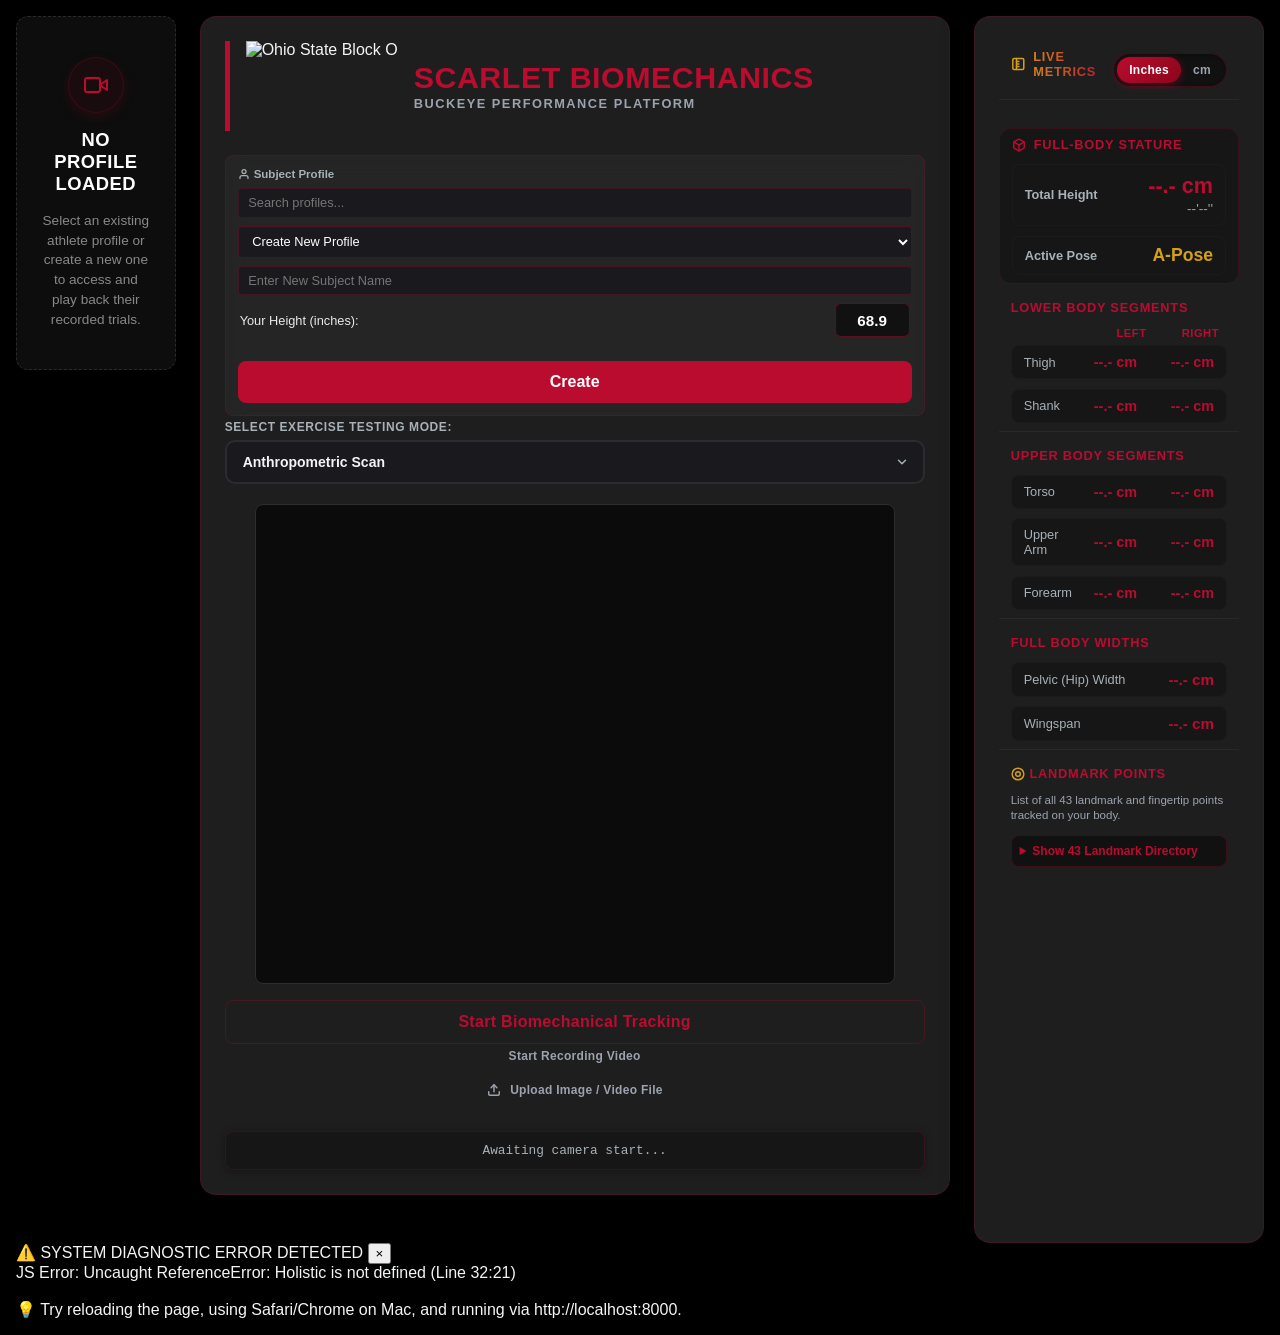
==== index.html @ fedbd124 "Start fixing wingspan" ====
<!DOCTYPE html>
<html lang="en">
<head>
  <meta charset="UTF-8">
  <meta name="viewport" content="width=device-width, initial-scale=1.0">
  <title>Scarlet Biomechanics: Advanced Movement Analysis</title>
  


  <!-- MediaPipe Holistic CDN -->
  <script src="https://cdn.jsdelivr.net/npm/@mediapipe/camera_utils/camera_utils.js" crossorigin="anonymous"></script>
  <script src="https://cdn.jsdelivr.net/npm/@mediapipe/holistic/holistic.js" crossorigin="anonymous"></script>
  
  <!-- JSZip CDN for profile zip bundling -->
  <script src="https://cdnjs.cloudflare.com/ajax/libs/jszip/3.10.1/jszip.min.js" crossorigin="anonymous"></script>


  <link rel="stylesheet" href="styles.css">
  <link rel="icon" type="image/x-icon" href="https://www.osu.edu/favicon.ico">
</head>
<body>

  <div class="app-grid">

    <!-- Left Column: Saved Video Recordings Sidebar -->
    <div class="gallery-section" id="left-videos-sidebar">
      
      <!-- Guest Placeholder: displayed when in Guest Mode (default) -->
      <div class="guest-placeholder-card" id="left-videos-guest-card" style="padding: 2.5rem 1.5rem; text-align: center; border: 1px dashed rgba(255,255,255,0.12); border-radius: 12px; background: rgba(30, 30, 30, 0.45); backdrop-filter: blur(10px); display: flex; flex-direction: column; align-items: center; justify-content: center; gap: 1rem; width: 100%; box-sizing: border-box;">
        <div style="width: 56px; height: 56px; border-radius: 50%; background: rgba(186, 12, 47, 0.08); display: flex; align-items: center; justify-content: center; color: #BA0C2F; border: 1px solid rgba(186, 12, 47, 0.2); box-shadow: 0 4px 12px rgba(186, 12, 47, 0.15);">
          <svg width="24" height="24" viewBox="0 0 24 24" fill="none" stroke="currentColor" stroke-width="2" stroke-linecap="round" stroke-linejoin="round"><polygon points="23 7 16 12 23 17 23 7"></polygon><rect x="1" y="5" width="15" height="14" rx="2" ry="2"></rect></svg>
        </div>
        <h3 style="margin: 0; font-size: 1.15rem; font-weight: 700; color: #fff; text-transform: uppercase; letter-spacing: 0.5px;">No Profile Loaded</h3>
        <p style="margin: 0; font-size: 0.85rem; color: #888; line-height: 1.45; text-align: center; max-width: 280px;">Select an existing athlete profile or create a new one to access and play back their recorded trials.</p>
      </div>

      <!-- Active Recordings Panel (hidden by default) -->
      <div id="left-videos-active-card" class="hidden" style="width: 100%;">
        <div class="sidebar-videos-container" style="background: rgba(22, 22, 22, 0.7); border: 1px solid rgba(255, 255, 255, 0.08); backdrop-filter: blur(15px); border-radius: 12px; padding: 1.25rem; box-shadow: 0 8px 32px rgba(0, 0, 0, 0.35); box-sizing: border-box; width: 100%;">
          <div class="details-section-title" style="margin-top: 0; font-size: 1.1rem; font-weight: 700; margin-bottom: 0.85rem; text-transform: uppercase; letter-spacing: 0.5px; border-bottom: 1.5px solid rgba(255, 255, 255, 0.06); padding-bottom: 8px;">Saved Recordings Archive</div>
          
          <!-- Central Video Player Display Area (Fixed 16:9 aspect ratio) -->
          <div id="profile-details-video-player-container" style="position: relative; width: 100%; aspect-ratio: 16/9; background: #000; border-radius: 6px; overflow: hidden; border: 1px solid rgba(255,255,255,0.08); display: flex; align-items: center; justify-content: center;">
            <video id="profile-details-video-player" controls controlsList="nofullscreen" style="width: 100%; height: 100%; object-fit: contain; display: none;"></video>
            <canvas id="profile-details-video-canvas" style="position: absolute; top: 0; left: 0; width: 100%; height: 100%; object-fit: contain; pointer-events: none; z-index: 2; display: none;"></canvas>
            <button id="btn-profile-video-fullscreen" style="position: absolute; top: 10px; right: 10px; z-index: 10; background: rgba(15, 23, 42, 0.6); border: 1px solid rgba(255, 255, 255, 0.15); color: #fff; width: 32px; height: 32px; border-radius: 6px; display: none; align-items: center; justify-content: center; cursor: pointer; backdrop-filter: blur(4px); transition: all 0.2s ease;" title="Expand Fullscreen">
              <svg width="16" height="16" viewBox="0 0 24 24" fill="none" stroke="currentColor" stroke-width="2" stroke-linecap="round" stroke-linejoin="round">
                <path d="M15 3h6v6M9 21H3v-6M21 3l-7 7M3 21l7-7"/>
              </svg>
            </button>
            <div id="profile-details-video-placeholder" style="color: #888; font-size: 0.85rem; text-align: center; padding: 1rem; display: flex; flex-direction: column; align-items: center; gap: 8px;">
              <svg width="32" height="32" viewBox="0 0 24 24" fill="none" stroke="currentColor" stroke-width="1.5" stroke-linecap="round" stroke-linejoin="round" style="color: #555;"><polygon points="23 7 16 12 23 17 23 7"></polygon><rect x="1" y="5" width="15" height="14" rx="2" ry="2"></rect></svg>
              <span>Select a recording from the playlist below to play</span>
            </div>
          </div>

          <!-- Playlist Scroll Container -->
          <div id="profile-details-videos-list" class="profile-details-videos-list" style="max-height: calc(100vh - 19.5rem); overflow-y: auto; margin-top: 0.85rem; display: flex; flex-direction: column; gap: 0.5rem;">
            <!-- Playlist items populated dynamically -->
          </div>
        </div>
      </div>
    </div>

    <!-- Left Column: Video and Calibration Controls -->
    <div class="container">
      
      <!-- Custom OSU Text Logo Block -->
      <div class="brand-logo-container">
        <img src="https://www.osu.edu/images/osu-logo-stacked.svg" alt="Ohio State Block O" class="brand-logo-img">
        <div class="brand-text-wrapper">
          <div class="brand-title">SCARLET Biomechanics</div>
          <div class="brand-subtitle">BUCKEYE PERFORMANCE PLATFORM</div>
        </div>
      </div>


      <!-- Active Subject / Profile Panel -->
      <div id="subject-profile-panel">
        <div class="profile-header">
          <label for="profile-select" class="subject-name-label">
            <svg width="12" height="12" viewBox="0 0 24 24" fill="none" stroke="currentColor" stroke-width="2.5" stroke-linecap="round" stroke-linejoin="round"><path d="M20 21v-2a4 4 0 0 0-4-4H8a4 4 0 0 0-4 4v2"></path><circle cx="12" cy="7" r="4"></circle></svg>
            Subject Profile
          </label>
          <button id="btn-delete-profile" class="profile-delete-btn hidden" title="Delete Active Profile">
            <svg width="10" height="10" viewBox="0 0 24 24" fill="none" stroke="currentColor" stroke-width="3" stroke-linecap="round" stroke-linejoin="round" style="margin-right: 3px;"><polyline points="3 6 5 6 21 6"></polyline><path d="M19 6v14a2 2 0 0 1-2 2H7a2 2 0 0 1-2-2V6m3 0V4a2 2 0 0 1 2-2h4a2 2 0 0 1 2 2v2"></path></svg>
            Delete Profile
          </button>
        </div>
        
        <div class="profile-search-wrapper">
          <input type="text" id="profile-search-input" class="profile-search-input" placeholder="Search profiles...">
        </div>

        <div id="profile-select-container" class="profile-controls-row">
          <select id="profile-select" class="profile-dropdown">
            <option value="new" selected>Create New Profile</option>
            <option value="import">Import Profile Bundle (.ZIP)</option>
          </select>
        </div>

        <div id="new-profile-input-container" class="profile-controls-row visible-flex" style="flex-direction: column; gap: 0.5rem; align-items: stretch; width: 100%;">
          <input type="text" id="subject-name-input" placeholder="Enter New Subject Name" style="width: 100%;">
          <div class="profile-height-input-subcontainer" style="display: flex; align-items: center; justify-content: space-between; gap: 0.5rem; padding: 0 2px;">
            <label for="input-user-height" style="font-size: 0.8rem; opacity: 0.95; margin-bottom: 0;">Your Height (inches):</label>
            <input type="number" id="input-user-height" value="68.9" step="0.01">
          </div>
          <button id="btn-save-profile" class="btn success compact-btn" style="width: 100%;">Create</button>
        </div>

        <div id="import-profile-input-container" class="profile-controls-row hidden" style="flex-direction: column; gap: 0.5rem; align-items: stretch; width: 100%;">
          <div style="font-size: 0.75rem; opacity: 0.8; margin-bottom: 2px; text-align: left; width: 100%;">Upload a profile .zip bundle:</div>
          <input type="file" id="profile-bundle-file-input" accept=".zip" style="width: 100%; font-size: 0.8rem; padding: 6px; border: 1px dashed rgba(255,255,255,0.15); border-radius: 4px; background: rgba(255,255,255,0.05); color: #fff; cursor: pointer;">
          <button id="btn-import-profile-bundle-submit" class="btn success compact-btn" style="width: 100%;">Import .ZIP Bundle</button>
        </div>
        
        <!-- Active Session Selector (placed under profile select name, above active profile status bar) -->
        <div id="profile-session-select-container" class="profile-controls-row hidden" style="margin-top: 0.35rem;">
          <select id="profile-session-select" class="profile-dropdown" style="border-color: rgba(186, 12, 47, 0.4); box-shadow: 0 0 6px rgba(186, 12, 47, 0.15);">
            <!-- Options dynamically populated: e.g. "Baseline Session", "+ Create New Session..." -->
          </select>
        </div>
        
        <div id="profile-status-bar" class="profile-status-bar hidden">
          <span class="status-indicator"></span> Active Profile: <strong id="active-profile-name" class="text-gold">Guest Mode</strong>
        </div>
        
        <div id="profile-action-row" class="profile-action-row hidden" style="margin-top: 0.25rem;">
          <button id="btn-view-profile-details" class="btn btn-view-profile-details" style="width: 100%; font-size: 0.75rem; padding: 0.4rem;">
            <svg width="12" height="12" viewBox="0 0 24 24" fill="none" stroke="currentColor" stroke-width="2.5" stroke-linecap="round" stroke-linejoin="round" style="display: inline-block; vertical-align: middle; margin-right: 2px;"><path d="M1 12s4-8 11-8 11 8 11 8-4 8-11 8-11-8-11-8z"></path><circle cx="12" cy="12" r="3"></circle></svg>
            View Profile Details
          </button>
        </div>
      </div>

      <!-- Main Mode Dropdown Menu -->
      <div class="main-mode-dropdown-container" style="margin-bottom: 1.25rem; width: 100%;">
        <label for="select-test-mode" style="display: block; font-size: 12px; font-weight: 600; text-transform: uppercase; letter-spacing: 0.05em; color: #a7b1b7; margin-bottom: 6px;">Select Exercise Testing Mode:</label>
        <div style="position: relative; display: flex; width: 100%;">
          <select id="select-test-mode" autocomplete="off" style="width: 100%; height: 44px; background: var(--color-dark-gray); border: 2px solid rgba(255, 255, 255, 0.08); border-radius: 10px; color: #f3f4f6; padding: 0 16px; font-size: 14px; font-weight: 600; cursor: pointer; outline: none; appearance: none; -webkit-appearance: none; transition: all 0.2s ease;">
            <option value="posture" style="background-color: var(--color-dark-gray); color: #f3f4f6;">Anthropometric Scan</option>
            <option value="squat" style="background-color: var(--color-dark-gray); color: #f3f4f6;">Overhead Squat</option>
            <option value="shoulder" style="background-color: var(--color-dark-gray); color: #f3f4f6;">Shoulder Flexion</option>
            <option value="shoulder-rotation" style="background-color: var(--color-dark-gray); color: #f3f4f6;">Shoulder Rotation</option>
            <option value="hip-rotation" style="background-color: var(--color-dark-gray); color: #f3f4f6;">Hip Rotation</option>
            <option value="thoracic-extension">Thoracic Extension</option>
            <option value="ankle-dorsi" style="background-color: var(--color-dark-gray); color: #f3f4f6;">Ankle Dorsiflection</option>
          </select>
          <div style="position: absolute; right: 16px; top: 50%; transform: translateY(-50%); pointer-events: none; color: #a7b1b7; display: flex; align-items: center; justify-content: center;">
            <svg width="14" height="14" viewBox="0 0 24 24" fill="none" stroke="currentColor" stroke-width="2.5" stroke-linecap="round" stroke-linejoin="round"><polyline points="6 9 12 15 18 9"></polyline></svg>
          </div>
        </div>
      </div>


        <!-- Panel 3: Height Calibration -->
        <div id="panel-height" class="cal-panel">
          <div class="calibration-row cal-status-success">
            <span id="height-status-text"></span>
          </div>
        </div>

        <!-- Panel 4: Select Player Profile -->
        <div id="panel-portfolio" class="cal-panel hidden">
          <div class="calibration-row cal-instruction" style="margin-bottom: 0.5rem;">Select an existing athlete profile from the dropdown below to apply its saved scale factor and posture baseline.</div>
        </div>

        <!-- Panel 5: Import Player Profile -->
        <div id="panel-import" class="cal-panel hidden">
          <div class="calibration-row cal-instruction" style="margin-bottom: 0.5rem;">Paste a previously exported player profile JSON to import its saved scale factor and posture baseline.</div>
          <div class="calibration-row" style="flex-direction: column; align-items: stretch; width: 100%;">
            <label for="textarea-portfolio-json" style="margin-bottom: 0.25rem;">Pasted Player Profile JSON:</label>
            <textarea id="textarea-portfolio-json" placeholder="Paste player profile JSON here..." style="width: 100%; height: 100px; background: rgba(15, 23, 42, 0.6); color: #fff; border: 1px solid rgba(255,255,255,0.1); border-radius: 4px; padding: 0.5rem; font-family: monospace; font-size: 0.75rem; resize: vertical; margin-bottom: 0.5rem; outline: none;"></textarea>
            <button id="btn-import-portfolio" class="btn success" style="width: 100%; margin-top: 0.25rem;">Import Player Profile</button>
          </div>
        </div>

      <div class="viewport">
        <video id="webcam" class="mirror-x" autoplay playsinline></video>
        <video id="uploaded-video" class="hidden no-mirror" loop playsinline muted></video>
        <img id="uploaded-image" class="hidden no-mirror" alt="Uploaded Biomechanical Frame">
        <canvas id="overlay"></canvas>
        <button id="camera-switch-btn" class="camera-switch hidden" title="Switch Camera">
          <svg width="20" height="20" viewBox="0 0 24 24" fill="none" stroke="currentColor" stroke-width="2.5" stroke-linecap="round" stroke-linejoin="round">
            <path d="M21 12a9 9 0 0 0-9-9 9.75 9.75 0 0 0-6.74 2.74L3 8"></path>
            <path d="M3 3v5h5"></path>
            <path d="M3 12a9 9 0 0 0 9 9 9.75 9.75 0 0 0 6.74-2.74L21 16"></path>
            <path d="M16 16h5v5"></path>
          </svg>
        </button>

        <!-- Floating Glassmorphic Video Controls Bar -->
        <div id="video-controls-bar" class="hidden video-controls-bar">
          <button id="video-play-pause-btn" class="video-control-btn" title="Play/Pause">
            <svg width="14" height="14" viewBox="0 0 24 24" fill="currentColor" stroke="currentColor" stroke-width="2" stroke-linecap="round" stroke-linejoin="round"><polygon points="5 3 19 12 5 21 5 3"></polygon></svg>
          </button>
          
          <input type="range" id="video-seekbar" class="video-seekbar" min="0" max="100" value="0" title="Seek Video Progress">
          
          <span id="video-time-display" class="video-time-display">00:00 / 00:00</span>
          
          <button id="video-speed-btn" class="video-speed-btn" title="Playback Speed">1.0x</button>
        </div>
      </div>
      
      <button id="start-btn" class="btn-start">Start Biomechanical Tracking</button>
      <button id="record-btn" class="unit-btn" fill="none" stroke="currentColor" stroke-width="2.5" stroke-linecap="round" stroke-linejoin="round" style="margin-right: 6px; display: inline-block; vertical-align: middle;"><path d="M21 15v4a2 2 0 0 1-2 2H5a2 2 0 0 1-2-2v-4"></path><polyline points="17 8 12 3 7 8"></polyline><line x1="12" y1="3" x2="12" y2="15"></line></svg>
        Start Recording Video
      </button>
      <button id="upload-media-btn" class="unit-btn" style="margin-top: 0.5rem;">
        <svg width="14" height="14" viewBox="0 0 24 24" fill="none" stroke="currentColor" stroke-width="2.5" stroke-linecap="round" stroke-linejoin="round" style="margin-right: 6px; display: inline-block; vertical-align: middle;"><path d="M21 15v4a2 2 0 0 1-2 2H5a2 2 0 0 1-2-2v-4"></path><polyline points="17 8 12 3 7 8"></polyline><line x1="12" y1="3" x2="12" y2="15"></line></svg>
        Upload Image / Video File
      </button>
      <input type="file" id="media-upload-input" accept="image/*,video/*" class="hidden" style="display: none;">
      <button id="yolo-toggle-btn" class="btn">Enable Background Isolation</button>

      <div class="capture-buttons-row">
        <button id="capture-btn" class="btn btn-capture hidden">Start 5s Capture Snapshot</button>
        <button id="auto-sequence-btn" class="btn hidden">Hands-Free Auto Capture</button>
      </div>
      
      <!-- Snapshot Saving Controls (shown when snapshot is frozen) -->
      <div id="save-controls-panel" class="save-panel hidden">
        <div class="save-panel-header">
          <svg width="14" height="14" viewBox="0 0 24 24" fill="none" stroke="currentColor" stroke-width="2.5" stroke-linecap="round" stroke-linejoin="round"><path d="M19 21H5a2 2 0 0 1-2-2V5a2 2 0 0 1 2-2h11l5 5v11a2 2 0 0 1-2 2z"></path><polyline points="17 21 17 13 7 13 7 21"></polyline><polyline points="7 3 7 8 15 8"></polyline></svg>
          Snapshot Action Suite
        </div>
        <div class="save-row">
          <input type="text" id="snapshot-name-input" class="save-input" placeholder="Snapshot Label">
        </div>
        <div class="save-row toggle-row" style="margin-bottom: 12px; display: flex; align-items: center; justify-content: center; gap: 8px;">
          <input type="checkbox" id="toggle-snapshot-skeleton" checked style="width: 16px; height: 16px; cursor: pointer; accent-color: #d4a017;">
          <label for="toggle-snapshot-skeleton" style="font-size: 13px; color: #cbd5e1; cursor: pointer; user-select: none;">Include Tracking Skeleton Overlay</label>
        </div>
        <div class="save-row">
          <button id="btn-save-gallery" class="btn btn-save-store">Save to Profile</button>
          <button id="btn-dl-png" class="btn btn-download-png">Download PNG</button>
        </div>
      </div>

      <div id="status">Awaiting camera start...</div>
    </div>

    <!-- Right Column: Scientific Biometrics Dashboard -->
    <aside class="dashboard-panel">
      
      <!-- Unit Selection Toggle -->
      <div class="panel-section unit-section">
        <span class="section-title unit-section-title">
          <svg width="18" height="18" viewBox="0 0 24 24" fill="none" stroke="currentColor" stroke-width="2.5" stroke-linecap="round" stroke-linejoin="round"><rect x="3" y="3" width="18" height="18" rx="2" ry="2"></rect><line x1="9" y1="3" x2="9" y2="21"></line><line x1="9" y1="8" x2="13" y2="8"></line><line x1="9" y1="12" x2="13" y2="12"></line><line x1="9" y1="16" x2="13" y2="16"></line></svg>
          Live Metrics
        </span>
        <div class="unit-switcher">
          <button id="unit-inch-btn" class="unit-btn active">Inches</button>
          <button id="unit-cm-btn" class="unit-btn">cm</button>
        </div>
      </div>
      
      
      <div id="posture-sidebar-content">
        <!-- Full-Body Stature -->
        <div class="panel-section panel-section-stature collapsible active-expanded">
          <div class="section-title stature-title">
            <svg width="14" height="14" viewBox="0 0 24 24" fill="none" stroke="currentColor" stroke-width="2.5" stroke-linecap="round" stroke-linejoin="round"><path d="M21 16V8a2 2 0 0 0-1-1.73l-7-4a2 2 0 0 0-2 0l-7 4A2 2 0 0 0 3 8v8a2 2 0 0 0 1 1.73l7 4a2 2 0 0 0 2 0l7-4A2 2 0 0 0 21 16z"></path><polyline points="3.27 6.96 12 12.01 20.73 6.96"></polyline><line x1="12" y1="22.08" x2="12" y2="12"></line></svg>
            Full-Body Stature
          </div>
          <div class="metrics-list">
            <div class="metric-row metric-row-stature">
              <span class="metric-lbl metric-lbl-bold">Total Height</span>
              <div class="text-right">
                <span id="val-height-cm" class="metric-val">--.- cm</span>
                <span id="val-height-ft">--'--''</span>
              </div>
            </div>
            <div class="metric-row metric-row-stature">
              <span class="metric-lbl metric-lbl-bold">Active Pose</span>
              <div class="text-right">
                <span id="val-active-pose" class="metric-val">A-Pose</span>
              </div>
            </div>
          </div>
        </div>

        <!-- Real-time Joint Angles -->
        <div class="panel-section collapsible" style="display: none;">
        <div class="section-title">Joint Angles (Flexion)</div>
        <div class="angle-header-row angle-header-row-spaced">
          <span class="side-header-left">Left Side</span>
          <span class="side-header-right">Right Side</span>
        </div>
          <div class="angle-box-grid">
            <div class="angle-box left-border">
              <div class="angle-lbl">Knee Angle</div>
              <div id="angle-knee-l" class="angle-val left-color">--°</div>
            </div>
            <div class="angle-box right-border">
              <div class="angle-lbl">Knee Angle</div>
              <div id="angle-knee-r" class="angle-val right-color">--°</div>
            </div>
            
            <div class="angle-box left-border">
              <div class="angle-lbl">Hip Angle</div>
              <div id="angle-hip-l" class="angle-val left-color">--°</div>
            </div>
            <div class="angle-box right-border">
              <div class="angle-lbl">Hip Angle</div>
              <div id="angle-hip-r" class="angle-val right-color">--°</div>
            </div>
            
            <div class="angle-box left-border">
              <div class="angle-lbl">Elbow Angle</div>
              <div id="angle-elbow-l" class="angle-val left-color">--°</div>
            </div>
            <div class="angle-box right-border">
              <div class="angle-lbl">Elbow Angle</div>
              <div id="angle-elbow-r" class="angle-val right-color">--°</div>
            </div>
          </div>
        </div>

        <!-- Lower Body Segments -->
        <div class="panel-section collapsible">
          <div class="section-title">Lower Body Segments</div>
          <div class="angle-header-row">
            <span class="text-left-color">Left</span>
            <span class="text-right-color">Right</span>
          </div>
          <div class="metrics-list">
            <div class="metric-row">
              <span class="metric-lbl">Thigh</span>
              <div class="side-values">
                <span id="val-thigh-l" class="side-val-item left-color">--.- cm</span>
                <span id="val-thigh-r" class="side-val-item right-color">--.- cm</span>
              </div>
            </div>
            <div class="metric-row">
              <span class="metric-lbl">Shank</span>
              <div class="side-values">
                <span id="val-shin-l" class="side-val-item left-color">--.- cm</span>
                <span id="val-shin-r" class="side-val-item right-color">--.- cm</span>
              </div>
            </div>
            <div class="metric-row" style="display: none;">
              <span class="metric-lbl">Foot (Ankle➔Toe)</span>
              <div class="side-values">
                <span id="val-foot-l" class="side-val-item left-color">--.- cm</span>
                <span id="val-foot-r" class="side-val-item right-color">--.- cm</span>
              </div>
            </div>
          </div>
        </div>

        <!-- Upper Body Segments -->
        <div class="panel-section collapsible">
          <div class="section-title">Upper Body Segments</div>
          <div class="metrics-list">
            <div class="metric-row">
              <span class="metric-lbl">Torso</span>
              <div class="side-values">
                <span id="val-torso-l" class="side-val-item left-color">--.- cm</span>
                <span id="val-torso-r" class="side-val-item right-color">--.- cm</span>
              </div>
            </div>
            <div class="metric-row">
              <span class="metric-lbl">Upper Arm</span>
              <div class="side-values">
                <span id="val-upperarm-l" class="side-val-item left-color">--.- cm</span>
                <span id="val-upperarm-r" class="side-val-item right-color">--.- cm</span>
              </div>
            </div>
            <div class="metric-row">
              <span class="metric-lbl">Forearm</span>
              <div class="side-values">
                <span id="val-forearm-l" class="side-val-item left-color">--.- cm</span>
                <span id="val-forearm-r" class="side-val-item right-color">--.- cm</span>
              </div>
            </div>
          </div>
        </div>

        <!-- Body Widths -->
        <div class="panel-section collapsible">
          <div class="section-title">Full Body Widths</div>
          <div class="metrics-list">
            <div class="metric-row">
              <span class="metric-lbl">Pelvic (Hip) Width</span>
              <span id="val-hip-w" class="metric-val">--.- cm</span>
            </div>
            <div class="metric-row">
              <span class="metric-lbl metric-lbl-flex">
                Wingspan
              </span>
              <span id="val-wingspan" class="metric-val">--.- cm</span>
            </div>
          </div>
        </div>

        <!-- Pose Landmarks Overlay Section -->
        <div class="panel-section panel-section-landmarks collapsible">
          <div class="section-title landmarks-title">
            <span class="metric-lbl-flex">
              <svg width="14" height="14" viewBox="0 0 24 24" fill="none" stroke="currentColor" stroke-width="2.5" stroke-linecap="round" stroke-linejoin="round"><circle cx="12" cy="12" r="10"></circle><circle cx="12" cy="12" r="4"></circle></svg>
              Landmark Points
            </span>
          </div>
          
          <div class="landmarks-desc">
            List of all 43 landmark and fingertip points tracked on your body.
          </div>
          
          <!-- Expandable directory -->
          <details class="landmarks-details">
            <summary class="landmarks-summary">Show 43 Landmark Directory</summary>
            <div id="landmark-directory">
              <!-- Populated dynamically via JS -->
            </div>
          </details>
        </div>
      </div>

      <!-- Overhead Squat Mobility Dashboard content -->
      <div id="squat-sidebar-content" class="hidden">
        
        <!-- Overhead Squat Performance Overview Card -->
        <div class="panel-section squat-performance-section collapsible">
          <div class="section-title squat-perf-title">
            <svg width="14" height="14" viewBox="0 0 24 24" fill="none" stroke="currentColor" stroke-width="2.5" stroke-linecap="round" stroke-linejoin="round"><path d="M4 15s1-1 4-1 5 2 8 2 4-1 4-1V3s-1 1-4 1-5-2-8-2-4 1-4 1z"></path><line x1="4" y1="22" x2="4" y2="15"></line></svg>
            Overhead Squat
          </div>
          <div class="metrics-list">
            <div class="metric-row">
              <span class="metric-lbl metric-lbl-bold">Active Mode</span>
              <div class="text-right">
                <span id="squat-status-val" class="metric-val text-slate">Awaiting Subject</span>
              </div>
            </div>
            <div class="metric-row hidden" id="squat-asymmetry-row" style="margin-top: 0.5rem; border-top: 1px solid rgba(255,255,255,0.05); padding-top: 0.5rem; display: flex; align-items: center; justify-content: space-between; width: 100%;">
              <span class="metric-lbl" style="font-weight: 600; font-size: 0.8rem; color: #a7b1b7;">Frontal Asymmetry:</span>
              <span id="squat-asymmetry-val" style="font-size: 0.85rem; font-weight: 700; color: #10b981;">None</span>
            </div>
          </div>
        </div>

        <!-- Mobility Analysis Dashboard Section -->
        <div class="panel-section collapsible active-expanded">
          <div class="section-title">Peak Mobility Scores</div>
          <div class="landmarks-desc" style="margin-bottom: 0.75rem;">
            Captures and locks the maximum flexion angles reached during your squat descent.
          </div>
          
          <!-- Testing Side Selector -->
          <div class="squat-side-selector-container" style="margin-top: 0.5rem; margin-bottom: 0.85rem; padding: 0.25rem 0.5rem; background: rgba(255,255,255,0.02); border: 1px solid rgba(255,255,255,0.05); border-radius: 8px;">
            <div style="display: flex; align-items: center; justify-content: space-between; gap: 8px;">
              <span class="metric-lbl" style="font-weight: 600; font-size: 0.8rem; color: #a7b1b7;">Active Testing Side:</span>
              <div style="display: flex; gap: 4px; background: rgba(0,0,0,0.3); padding: 3px; border-radius: 6px; border: 1px solid rgba(255,255,255,0.05);">
                <button id="btn-squat-side-left" class="btn-side-toggle active-left" style="padding: 3px 12px; font-size: 0.75rem; border-radius: 4px; font-weight: 700; cursor: pointer; border: none; outline: none; transition: all 0.25s;">LEFT</button>
                <button id="btn-squat-side-right" class="btn-side-toggle" style="padding: 3px 12px; font-size: 0.75rem; border-radius: 4px; font-weight: 700; cursor: pointer; border: none; outline: none; transition: all 0.25s;">RIGHT</button>
                <button id="btn-squat-side-frontal" class="btn-side-toggle" style="padding: 3px 12px; font-size: 0.75rem; border-radius: 4px; font-weight: 700; cursor: pointer; border: none; outline: none; transition: all 0.25s;">FRONTAL</button>
              </div>
            </div>
          </div>
          
          <div class="angle-header-row angle-header-row-spaced">
            <span class="side-header-left">Left Side</span>
            <span class="side-header-right">Right Side</span>
          </div>
          
          <div class="angle-box-grid">
            <!-- Knee Mobility -->
            <div class="angle-box left-border">
              <div class="angle-lbl">Peak Knee Flexion</div>
              <div id="squat-peak-knee-l" class="angle-val left-color">0°</div>
              <div class="angle-sub-lbl">Live: <span id="squat-live-knee-l">0°</span></div>
            </div>
            <div class="angle-box right-border">
              <div class="angle-lbl">Peak Knee Flexion</div>
              <div id="squat-peak-knee-r" class="angle-val right-color">0°</div>
              <div class="angle-sub-lbl">Live: <span id="squat-live-knee-r">0°</span></div>
            </div>

            <!-- Hip Mobility -->
            <div class="angle-box left-border">
              <div class="angle-lbl">Peak Hip Flexion</div>
              <div id="squat-peak-hip-l" class="angle-val left-color">0°</div>
              <div class="angle-sub-lbl">Live: <span id="squat-live-hip-l">0°</span></div>
            </div>
            <div class="angle-box right-border">
              <div class="angle-lbl">Peak Hip Flexion</div>
              <div id="squat-peak-hip-r" class="angle-val right-color">0°</div>
              <div class="angle-sub-lbl">Live: <span id="squat-live-hip-r">0°</span></div>
            </div>

            <!-- Ankle Mobility -->
            <div class="angle-box left-border">
              <div class="angle-lbl">Peak Ankle Flex</div>
              <div id="squat-peak-ankle-l" class="angle-val left-color">0°</div>
              <div class="angle-sub-lbl">Live: <span id="squat-live-ankle-l">0°</span></div>
            </div>
            <div class="angle-box right-border">
              <div class="angle-lbl">Peak Ankle Flex</div>
              <div id="squat-peak-ankle-r" class="angle-val right-color">0°</div>
              <div class="angle-sub-lbl">Live: <span id="squat-live-ankle-r">0°</span></div>
            </div>
          </div>
          
          <button id="btn-reset-peaks" class="btn btn-capture-reset" style="margin-top: 1rem;">
            <svg width="14" height="14" viewBox="0 0 24 24" fill="none" stroke="currentColor" stroke-width="2.5" style="margin-right: 6px; display: inline-block; vertical-align: middle;"><path d="M21.5 2v6h-6M21.34 15.57a10 10 0 1 1-.57-8.38l5.67-5.67"></path></svg>
            Reset Values
          </button>
          <button id="btn-save-squat-peaks" class="btn btn-capture-success" style="margin-top: 0.5rem; background: linear-gradient(135deg, #10b981, #059669);">
            <svg width="14" height="14" viewBox="0 0 24 24" fill="none" stroke="currentColor" stroke-width="2.5" style="margin-right: 6px; display: inline-block; vertical-align: middle;"><circle cx="12" cy="12" r="10"></circle><circle cx="12" cy="12" r="3" fill="currentColor"></circle></svg>
            Record Movement
          </button>
        </div>

        <!-- Squat Biomechanics Reference Guide -->
        <div class="panel-section squat-guide-section collapsible">
          <div class="section-title guide-title">Instructions</div>
          <div class="guide-box">
            <div class="guide-item">
              <span class="guide-bullet bullet-knee" style="color: var(--color-scarlet);">●</span>
              <div class="guide-text">
                Stand with left side facing the camera, click Record Movement, and perform an overhead squat
              </div>
            </div>
            <div class="guide-item">
              <span class="guide-bullet bullet-hip" style="color: var(--color-scarlet);">●</span>
              <div class="guide-text">
                Repeat procedure for the right and frontal views
              </div>
            </div>
          </div>
        </div>
      </div>

      <!-- Ankle Dorsiflexion ROM Dashboard content -->
      <div id="ankledorsi-sidebar-content" class="hidden">
         
         <!-- Performance Overview Card -->
         <div class="panel-section dorsi-performance-section collapsible">
          <div class="section-title dorsi-perf-title" style="display: flex; align-items: center; gap: 8px;">
            <svg width="14" height="14" viewBox="0 0 24 24" fill="none" stroke="currentColor" stroke-width="2.5" stroke-linecap="round" stroke-linejoin="round"><path d="M12 2v20M17 5H9.5a3.5 3.5 0 0 0 0 7h5a3.5 3.5 0 0 1 0 7H6"></path></svg>
            Tibial Inclination ROM
          </div>
          <div class="metrics-list">
            <div class="metric-row">
              <span class="metric-lbl metric-lbl-bold">Active Mode</span>
              <div class="text-right">
                <span id="dorsi-status-val" class="metric-val text-slate">Awaiting Subject</span>
              </div>
            </div>
            <div class="metric-row" id="dorsi-asymmetry-row" style="margin-top: 0.5rem; border-top: 1px solid rgba(255,255,255,0.05); padding-top: 0.5rem; display: flex; align-items: center; justify-content: space-between; width: 100%;">
              <span class="metric-lbl" style="font-weight: 600; font-size: 0.8rem; color: #a7b1b7;">L/R Shin Asymmetry:</span>
              <span id="dorsi-asymmetry-val" style="font-size: 0.85rem; font-weight: 700; color: #10b981;">None</span>
            </div>
          </div>
        </div>

        <!-- Testing Section -->
        <div class="panel-section collapsible active-expanded">
          <div class="section-title">Tibial Inclination Test</div>
          <div class="landmarks-desc" style="margin-bottom: 0.75rem;">
            Keeping heel flat on the floor, drive your knee forward as far as possible. Peak angles are automatically captured in real-time.
          </div>
          
          <!-- Testing Side Selector -->
          <div class="dorsi-side-selector-container" style="margin-top: 0.5rem; margin-bottom: 0.85rem; padding: 0.25rem 0.5rem; background: rgba(255,255,255,0.02); border: 1px solid rgba(255,255,255,0.05); border-radius: 8px;">
            <div style="display: flex; align-items: center; justify-content: space-between; gap: 8px;">
              <span class="metric-lbl" style="font-weight: 600; font-size: 0.8rem; color: #a7b1b7;">Active Side:</span>
              <div style="display: flex; gap: 4px; background: rgba(0,0,0,0.3); padding: 3px; border-radius: 6px; border: 1px solid rgba(255,255,255,0.05);">
                <button id="btn-dorsi-side-left" class="btn-side-toggle active-left" style="padding: 3px 12px; font-size: 0.75rem; border-radius: 4px; font-weight: 700; cursor: pointer; border: none; outline: none; transition: all 0.25s;">LEFT</button>
                <button id="btn-dorsi-side-right" class="btn-side-toggle" style="padding: 3px 12px; font-size: 0.75rem; border-radius: 4px; font-weight: 700; cursor: pointer; border: none; outline: none; transition: all 0.25s;">RIGHT</button>
              </div>
            </div>
          </div>

          <!-- Heel Lifting Autodetection Toggle -->
          <div class="dorsi-side-selector-container" style="margin-top: 0.5rem; margin-bottom: 0.85rem; padding: 0.25rem 0.5rem; background: rgba(255,255,255,0.02); border: 1px solid rgba(255,255,255,0.05); border-radius: 8px;">
            <div style="display: flex; align-items: center; justify-content: space-between; gap: 8px;">
              <span class="metric-lbl" style="font-weight: 600; font-size: 0.8rem; color: #a7b1b7;">Auto-Detect Heel:</span>
              <div style="display: flex; gap: 4px; background: rgba(0,0,0,0.3); padding: 3px; border-radius: 6px; border: 1px solid rgba(255,255,255,0.05);">
                <button id="btn-auto-heel-on" class="btn-side-toggle" style="padding: 3px 12px; font-size: 0.75rem; border-radius: 4px; font-weight: 700; cursor: pointer; border: none; outline: none; transition: all 0.25s;">ON</button>
                <button id="btn-auto-heel-off" class="btn-side-toggle" style="padding: 3px 12px; font-size: 0.75rem; border-radius: 4px; font-weight: 700; cursor: pointer; border: none; outline: none; transition: all 0.25s;">OFF</button>
              </div>
            </div>
          </div>

          <!-- Heel Status / Manual Override Selector -->
          <div class="dorsi-side-selector-container" style="margin-top: 0.5rem; margin-bottom: 0.85rem; padding: 0.25rem 0.5rem; background: rgba(255,255,255,0.02); border: 1px solid rgba(255,255,255,0.05); border-radius: 8px;">
            <div style="display: flex; align-items: center; justify-content: space-between; gap: 8px;">
              <div style="display: flex; flex-direction: column;">
                <span class="metric-lbl" style="font-weight: 600; font-size: 0.8rem; color: #a7b1b7;">Heel Position:</span>
                <span id="lbl-heel-status" style="font-size: 0.65rem; font-weight: 700; color: #10b981; margin-top: 2px; text-transform: uppercase; letter-spacing: 0.5px;"></span>
              </div>
              <div style="display: flex; gap: 4px; background: rgba(0,0,0,0.3); padding: 3px; border-radius: 6px; border: 1px solid rgba(255,255,255,0.05);">
                <button id="btn-heel-flat" class="btn-side-toggle" style="padding: 3px 12px; font-size: 0.75rem; border-radius: 4px; font-weight: 700; cursor: pointer; border: none; outline: none; transition: all 0.25s;">FLAT</button>
                <button id="btn-heel-lifted" class="btn-side-toggle" style="padding: 3px 12px; font-size: 0.75rem; border-radius: 4px; font-weight: 700; cursor: pointer; border: none; outline: none; transition: all 0.25s;">LIFTED</button>
              </div>
            </div>
          </div>

          <div class="angle-header-row angle-header-row-spaced">
            <span class="side-header-left">Left Side</span>
            <span class="side-header-right">Right Side</span>
          </div>
          
          <div class="angle-box-grid" style="grid-template-columns: repeat(2, 1fr); gap: 10px;">
            <!-- Tibial Inclination Row -->
            <div class="angle-box left-border">
              <div class="angle-lbl">Tibial Inclination (L)</div>
              <div id="dorsi-peak-shin-l" class="angle-val left-color">0°</div>
              <div id="dorsi-class-shin-l" style="font-size: 0.7rem; font-weight: 700; margin: 3px 0; color: #a7b1b7; text-transform: uppercase; letter-spacing: 0.5px;">--</div>
              <div class="angle-sub-lbl">Live: <span id="dorsi-live-shin-l">0°</span></div>
            </div>
            <div class="angle-box right-border">
              <div class="angle-lbl">Tibial Inclination (R)</div>
              <div id="dorsi-peak-shin-r" class="angle-val right-color">0°</div>
              <div id="dorsi-class-shin-r" style="font-size: 0.7rem; font-weight: 700; margin: 3px 0; color: #a7b1b7; text-transform: uppercase; letter-spacing: 0.5px;">--</div>
              <div class="angle-sub-lbl">Live: <span id="dorsi-live-shin-r">0°</span></div>
            </div>
          </div>
          <!-- Start/Stop Recording Toggle Button -->
          <style>
            @keyframes record-pulse {
              0% { transform: scale(1); opacity: 1; box-shadow: 0 0 0 0 rgba(239, 68, 68, 0.7); }
              70% { transform: scale(1.15); opacity: 0.9; box-shadow: 0 0 0 6px rgba(239, 68, 68, 0); }
              100% { transform: scale(1); opacity: 1; box-shadow: 0 0 0 0 rgba(239, 68, 68, 0); }
            }
            .recording-active-dot {
              animation: record-pulse 1.5s infinite !important;
            }
          </style>
          
          <button id="btn-reset-dorsi" class="btn btn-capture-reset" style="margin-top: 1rem; width: 100%;">
            <svg width="14" height="14" viewBox="0 0 24 24" fill="none" stroke="currentColor" stroke-width="2.5" style="margin-right: 6px; display: inline-block; vertical-align: middle;"><path d="M21.5 2v6h-6M21.34 15.57a10 10 0 1 1-.57-8.38l5.67-5.67"></path></svg>
            Reset Values
          </button>
          
          <button id="btn-save-dorsi-results" class="btn btn-capture-success" style="margin-top: 0.5rem; width: 100%; background: linear-gradient(135deg, #10b981, #059669);">
            <svg width="14" height="14" viewBox="0 0 24 24" fill="none" stroke="currentColor" stroke-width="2.5" style="margin-right: 6px; display: inline-block; vertical-align: middle;"><circle cx="12" cy="12" r="10"></circle><circle cx="12" cy="12" r="3" fill="currentColor"></circle></svg>
            Record Movement
          </button>
        </div>

        <!-- Tibial Inclination Reference Guide -->
        <div class="panel-section dorsi-guide-section collapsible">
          <div class="section-title guide-title">Instructions</div>
          <div class="guide-box">
            <div class="guide-item" style="margin-bottom: 4px;">
              <span class="guide-bullet" style="color: var(--color-scarlet);">●</span>
              <div class="guide-text">
                Assume lunge position with left foot facing a wall
              </div>
            </div>
            <div class="guide-item" style="margin-bottom: 4px;">
              <span class="guide-bullet" style="color: var(--color-scarlet);">●</span>
              <div class="guide-text">
                Position camera in sagittal view
              </div>
            </div>
            <div class="guide-item" style="margin-bottom: 4px;">
              <span class="guide-bullet" style="color: var(--color-scarlet);">●</span>
              <div class="guide-text">
                Drive knee forward to touch the wall while keeping heel flat on the floor, move left foot back in small increments until you reach the maximum distance from the wall where you can touch the knee while maintaining heel contact
              </div>
            </div>
            <div class="guide-item" style="margin-bottom: 4px;">
              <span class="guide-bullet" style="color: var(--color-scarlet);">●</span>
              <div class="guide-text">
                Start recording at established maximum distance and touch knee to wall
              </div>
            </div>
            <div class="guide-item">
              <span class="guide-bullet" style="color: var(--color-scarlet);">●</span>
              <div class="guide-text">
                Switch testing side to right, repeat the procedure
              </div>
            </div>
          </div>
        </div>
      </div>

      <!-- Shoulder Flexion Mobility Dashboard content -->
      <div id="shoulder-sidebar-content" class="hidden">
        
        <!-- Shoulder Flexion Performance Overview Card -->
        <div class="panel-section shoulder-performance-section collapsible">
          <div class="section-title shoulder-perf-title">
            <svg width="14" height="14" viewBox="0 0 24 24" fill="none" stroke="currentColor" stroke-width="2.5" stroke-linecap="round" stroke-linejoin="round" style="color: var(--color-scarlet); margin-right: 6px; display: inline-block; vertical-align: middle;">
              <path d="M20 21v-2a4 4 0 0 0-4-4H8a4 4 0 0 0-4 4v2"></path>
              <circle cx="12" cy="7" r="4"></circle>
            </svg>
            Shoulder Flexion
          </div>
          <div class="metrics-list">
            <div class="metric-row">
              <span class="metric-lbl metric-lbl-bold">Active Mode</span>
              <div class="text-right">
                <span id="shoulder-status-val" class="metric-val text-slate">Awaiting Subject</span>
              </div>
            </div>
          </div>
        </div>

        <!-- Mobility Analysis Dashboard Section -->
        <div class="panel-section collapsible active-expanded">
          <div class="section-title">Shoulder Mobility Peak Scores</div>
          
          <!-- Testing Side Selector -->
          <div class="shoulder-side-selector-container" style="margin-top: 0.5rem; margin-bottom: 0.85rem; padding: 0.25rem 0.5rem; background: rgba(255,255,255,0.02); border: 1px solid rgba(255,255,255,0.05); border-radius: 8px;">
            <div style="display: flex; align-items: center; justify-content: space-between; gap: 8px;">
              <span class="metric-lbl" style="font-weight: 600; font-size: 0.8rem; color: #a7b1b7;">Active Testing Side:</span>
              <div style="display: flex; gap: 4px; background: rgba(0,0,0,0.3); padding: 3px; border-radius: 6px; border: 1px solid rgba(255,255,255,0.05);">
                <button id="btn-shoulder-side-left" class="btn-side-toggle active-left" style="padding: 3px 12px; font-size: 0.75rem; border-radius: 4px; font-weight: 700; cursor: pointer; border: none; outline: none; transition: all 0.25s; background: linear-gradient(135deg, #BA0C2F 0%, #8c051e 100%); color: white;">LEFT</button>
                <button id="btn-shoulder-side-right" class="btn-side-toggle" style="padding: 3px 12px; font-size: 0.75rem; border-radius: 4px; font-weight: 700; cursor: pointer; border: none; outline: none; transition: all 0.25s; background: transparent; color: #a7b1b7;">RIGHT</button>
              </div>
            </div>
          </div>
          
          <div class="angle-header-row angle-header-row-spaced">
            <span class="side-header-left">Left Side</span>
            <span class="side-header-right">Right Side</span>
          </div>
          
          <div class="angle-box-grid">
            <!-- Total Excursion -->
            <div class="angle-box left-border">
              <div class="angle-lbl">Excursion (Angle Change)</div>
              <div id="shoulder-peak-excursion-l" class="angle-val left-color">0°</div>
              <div class="angle-sub-lbl">Live Forearm: <span id="shoulder-live-angle-l">0°</span></div>
            </div>
            <div class="angle-box right-border">
              <div class="angle-lbl">Excursion (Angle Change)</div>
              <div id="shoulder-peak-excursion-r" class="angle-val right-color">0°</div>
              <div class="angle-sub-lbl">Live Forearm: <span id="shoulder-live-angle-r">0°</span></div>
            </div>

            <!-- Start Angle -->
            <div class="angle-box left-border">
              <div class="angle-lbl">Start Position Angle</div>
              <div id="shoulder-start-angle-l" class="angle-val left-color">--</div>
            </div>
            <div class="angle-box right-border">
              <div class="angle-lbl">Start Position Angle</div>
              <div id="shoulder-start-angle-r" class="angle-val right-color">--</div>
            </div>

            <!-- End Angle -->
            <div class="angle-box left-border">
              <div class="angle-lbl">End Position Angle</div>
              <div id="shoulder-end-angle-l" class="angle-val left-color">--</div>
            </div>
            <div class="angle-box right-border">
              <div class="angle-lbl">End Position Angle</div>
              <div id="shoulder-end-angle-r" class="angle-val right-color">--</div>
            </div>
          </div>
          
          <button id="btn-reset-shoulder-peaks" class="btn btn-capture-reset" style="margin-top: 1rem;">
            <svg width="14" height="14" viewBox="0 0 24 24" fill="none" stroke="currentColor" stroke-width="2.5" style="margin-right: 6px; display: inline-block; vertical-align: middle;"><path d="M21.5 2v6h-6M21.34 15.57a10 10 0 1 1-.57-8.38l5.67-5.67"></path></svg>
            Reset Values
          </button>
          <button id="btn-save-shoulder-peaks" class="btn btn-capture-success" style="margin-top: 0.5rem; background: linear-gradient(135deg, #10b981, #059669);">
            <svg width="14" height="14" viewBox="0 0 24 24" fill="none" stroke="currentColor" stroke-width="2.5" style="margin-right: 6px; display: inline-block; vertical-align: middle;"><circle cx="12" cy="12" r="10"></circle><circle cx="12" cy="12" r="3" fill="currentColor"></circle></svg>
            Capture Snapshot
          </button>
        </div>

        <!-- Shoulder Biomechanics Reference Guide -->
        <div class="panel-section squat-guide-section collapsible">
          <div class="section-title guide-title">Instructions</div>
          <div class="guide-box">
            <div class="guide-item">
              <span class="guide-bullet bullet-ankle" style="color: var(--color-scarlet);">●</span>
              <div class="guide-text">
                Slowly raise arm in the sagital plane and capture the snapshot at maximum flexion
              </div>
            </div>
          </div>
        </div>
      </div>

      <div id="shoulder-rotation-sidebar-content" class="hidden">
        
        <!-- Shoulder Rotation Performance Overview Card -->
        <div class="panel-section shoulder-performance-section collapsible">
          <div class="section-title shoulder-perf-title">
            <svg width="14" height="14" viewBox="0 0 24 24" fill="none" stroke="currentColor" stroke-width="2.5" stroke-linecap="round" stroke-linejoin="round" style="color: var(--color-scarlet); margin-right: 6px; display: inline-block; vertical-align: middle;">
              <path d="M21.5 2v6h-6M21.34 15.57a10 10 0 1 1-.57-8.38l5.67-5.67"></path>
            </svg>
            Shoulder Rotation
          </div>
          <div class="metrics-list">
            <div class="metric-row">
              <span class="metric-lbl metric-lbl-bold">Active Mode</span>
              <div class="text-right">
                <span id="shoulder-rotation-status-val" class="metric-val text-slate">Awaiting Subject</span>
              </div>
            </div>
          </div>
        </div>

        <!-- Mobility Analysis Dashboard Section -->
        <div class="panel-section collapsible active-expanded">
          <div class="section-title">Shoulder Internal/External Rotation Peaks</div>
          <div class="landmarks-desc" style="margin-bottom: 0.75rem;">
            Measures internal and external shoulder rotation from a sagittal view. Elbow is bent at 90° with forearm pointing forward at 0° baseline.
          </div>
          
          <!-- Testing Side Selector -->
          <div class="shoulder-side-selector-container" style="margin-top: 0.5rem; margin-bottom: 0.85rem; padding: 0.25rem 0.5rem; background: rgba(255,255,255,0.02); border: 1px solid rgba(255,255,255,0.05); border-radius: 8px;">
            <div style="display: flex; align-items: center; justify-content: space-between; gap: 8px;">
              <span class="metric-lbl" style="font-weight: 600; font-size: 0.8rem; color: #a7b1b7;">Active Testing Side:</span>
              <div style="display: flex; gap: 4px; background: rgba(0,0,0,0.3); padding: 3px; border-radius: 6px; border: 1px solid rgba(255,255,255,0.05);">
                <button id="btn-shoulder-rotation-side-left" class="btn-side-toggle active-left" style="padding: 3px 12px; font-size: 0.75rem; border-radius: 4px; font-weight: 700; cursor: pointer; border: none; outline: none; transition: all 0.25s; background: linear-gradient(135deg, #BA0C2F 0%, #8c051e 100%); color: white;">LEFT</button>
                <button id="btn-shoulder-rotation-side-right" class="btn-side-toggle" style="padding: 3px 12px; font-size: 0.75rem; border-radius: 4px; font-weight: 700; cursor: pointer; border: none; outline: none; transition: all 0.25s; background: transparent; color: #a7b1b7;">RIGHT</button>
              </div>
            </div>
          </div>
          
          <div class="angle-header-row angle-header-row-spaced">
            <span class="side-header-left">Left Side</span>
            <span class="side-header-right">Right Side</span>
          </div>
          
          <div class="angle-box-grid">
            <!-- Max External Rotation -->
            <div class="angle-box left-border">
              <div class="angle-lbl">Max External Rotation</div>
              <div id="shoulder-rotation-peak-external-l" class="angle-val left-color">0°</div>
              <div class="angle-sub-lbl">Live Angle: <span id="shoulder-rotation-live-angle-l">0°</span></div>
            </div>
            <div class="angle-box right-border">
              <div class="angle-lbl">Max External Rotation</div>
              <div id="shoulder-rotation-peak-external-r" class="angle-val right-color">0°</div>
              <div class="angle-sub-lbl">Live Angle: <span id="shoulder-rotation-live-angle-r">0°</span></div>
            </div>

            <!-- Max Internal Rotation -->
            <div class="angle-box left-border">
              <div class="angle-lbl">Max Internal Rotation</div>
              <div id="shoulder-rotation-peak-internal-l" class="angle-val left-color">0°</div>
            </div>
            <div class="angle-box right-border">
              <div class="angle-lbl">Max Internal Rotation</div>
              <div id="shoulder-rotation-peak-internal-r" class="angle-val right-color">0°</div>
            </div>
          </div>
          
          <button id="btn-reset-shoulder-rotation-peaks" class="btn btn-capture-reset" style="margin-top: 1rem;">
            <svg width="14" height="14" viewBox="0 0 24 24" fill="none" stroke="currentColor" stroke-width="2.5" style="margin-right: 6px; display: inline-block; vertical-align: middle;"><path d="M21.5 2v6h-6M21.34 15.57a10 10 0 1 1-.57-8.38l5.67-5.67"></path></svg>
            Reset Values
          </button>
          <button id="btn-save-shoulder-rotation-peaks" class="btn btn-capture-success" style="margin-top: 0.5rem; background: linear-gradient(135deg, #10b981, #059669);">
            <svg width="14" height="14" viewBox="0 0 24 24" fill="none" stroke="currentColor" stroke-width="2.5" style="margin-right: 6px; display: inline-block; vertical-align: middle;"><circle cx="12" cy="12" r="10"></circle><circle cx="12" cy="12" r="3" fill="currentColor"></circle></svg>
            Record Movement
          </button>
        </div>

        <!-- Shoulder Rotation Biomechanics Reference Guide -->
        <div class="panel-section squat-guide-section collapsible">
          <div class="section-title guide-title">Instructions</div>
          <div class="guide-box">
            <div class="guide-item">
              <span class="guide-bullet bullet-knee" style="color: var(--color-scarlet);">●</span>
              <div class="guide-text">
                Begin recording in a neutral position with left arm abducted 90 degrees, elbow flexed 90 degrees, and with palm facing the ground
              </div>
            </div>
            <div class="guide-item">
              <span class="guide-bullet bullet-hip" style="color: var(--color-scarlet);">●</span>
              <div class="guide-text">
                Externally rotate shoulder to maximum, then internally rotate shoulder to maximum
              </div>
            </div>
            <div class="guide-item">
              <span class="guide-bullet bullet-ankle" style="color: var(--color-scarlet);">●</span>
              <div class="guide-text">
                Switch testing side to right and repeat procedure with right arm
              </div>
            </div>
          </div>
        </div>
      </div>

      <div id="thoracic-sidebar-content" class="hidden">
        <div class="panel-section shoulder-performance-section collapsible">
          <div class="section-title shoulder-perf-title">
            <svg width="14" height="14" viewBox="0 0 24 24" fill="none" stroke="currentColor" stroke-width="2.5" stroke-linecap="round" stroke-linejoin="round" style="color: var(--color-scarlet); margin-right: 6px; display: inline-block; vertical-align: middle;">
              <path d="M12 3v18"></path><path d="M3 8l9 4 9-4"></path><path d="M3 16l9 4 9-4"></path>
            </svg>
            Thoracic Extension
          </div>
          <div class="metrics-list">
            <div class="metric-row">
              <span class="metric-lbl metric-lbl-bold">Active Mode</span>
              <div class="text-right">
                <span id="thoracic-status-val" class="metric-val text-slate">Awaiting Subject</span>
              </div>
            </div>
          </div>
        </div>

        <div class="panel-section collapsible active-expanded">
          <div class="section-title">Live Thoracic Extension</div>
          <div class="landmarks-desc" style="margin-bottom: 0.75rem;">
            Tracks the torso line against the hip line to show how much thoracic extension is present.
          </div>
          <div class="angle-box-grid">
            <div class="angle-box left-border">
              <div class="angle-lbl">Live Angle</div>
              <div id="thoracic-live-angle" class="angle-val left-color">0°</div>
            </div>
            <div class="angle-box right-border">
              <div class="angle-lbl">Peak Angle</div>
              <div id="thoracic-peak-angle" class="angle-val right-color">0°</div>
            </div>
          </div>
          <button id="btn-reset-thoracic" class="btn btn-capture-reset" style="margin-top: 1rem; width: 100%;">
            <svg width="14" height="14" viewBox="0 0 24 24" fill="none" stroke="currentColor" stroke-width="2.5" style="margin-right: 6px; display: inline-block; vertical-align: middle;"><path d="M21.5 2v6h-6M21.34 15.57a10 10 0 1 1-.57-8.38l5.67-5.67"></path></svg>
            Reset Values
          </button>
          
          <button id="btn-save-thoracic-results" class="btn btn-capture-success" style="margin-top: 0.5rem; width: 100%; background: linear-gradient(135deg, #10b981, #059669);">
            <svg width="14" height="14" viewBox="0 0 24 24" fill="none" stroke="currentColor" stroke-width="2.5" style="margin-right: 6px; display: inline-block; vertical-align: middle;"><circle cx="12" cy="12" r="10"></circle><circle cx="12" cy="12" r="3" fill="currentColor"></circle></svg>
            Record Movement
          </button>
        </div>

        <div class="panel-section squat-guide-section collapsible">
          <div class="section-title guide-title">Instructions</div>
          <div class="guide-box">
            <div class="guide-item">
              <span class="guide-bullet bullet-knee" style="color: var(--color-scarlet);">●</span>
              <div class="guide-text">
                <strong>Thoracic Extension:</strong> A larger angle indicates more opening through the upper back and thoracic spine.
              </div>
            </div>
          </div>
        </div>
      </div>

      <div id="hip-rotation-sidebar-content" class="hidden">
        
        <!-- Hip Rotation Performance Overview Card -->
        <div class="panel-section shoulder-performance-section collapsible">
          <div class="section-title shoulder-perf-title">
            <svg width="14" height="14" viewBox="0 0 24 24" fill="none" stroke="currentColor" stroke-width="2.5" stroke-linecap="round" stroke-linejoin="round" style="color: var(--color-scarlet); margin-right: 6px; display: inline-block; vertical-align: middle;">
              <path d="M21.5 2v6h-6M21.34 15.57a10 10 0 1 1-.57-8.38l5.67-5.67"></path>
            </svg>
            Hip Rotation
          </div>
          <div class="metrics-list">
            <div class="metric-row">
              <span class="metric-lbl metric-lbl-bold">Active Mode</span>
              <div class="text-right">
                <span id="hip-rotation-status-val" class="metric-val text-slate">Awaiting Subject</span>
              </div>
            </div>
          </div>
        </div>

        <!-- Mobility Analysis Dashboard Section -->
        <div class="panel-section collapsible active-expanded">
          <div class="section-title">Hip Internal/External Rotation Peaks</div>
          <div class="landmarks-desc" style="margin-bottom: 0.75rem;">
            Measures internal and external hip rotation. (Tracking algorithms to be integrated; placeholder overlay displayed).
          </div>
          
          <!-- Testing Side Selector -->
          <div class="hip-side-selector-container" style="margin-top: 0.5rem; margin-bottom: 0.85rem; padding: 0.25rem 0.5rem; background: rgba(255,255,255,0.02); border: 1px solid rgba(255,255,255,0.05); border-radius: 8px;">
            <div style="display: flex; align-items: center; justify-content: space-between; gap: 8px;">
              <span class="metric-lbl" style="font-weight: 600; font-size: 0.8rem; color: #a7b1b7;">Active Testing Side:</span>
              <div style="display: flex; gap: 4px; background: rgba(0,0,0,0.3); padding: 3px; border-radius: 6px; border: 1px solid rgba(255,255,255,0.05);">
                <button id="btn-hip-rotation-side-left" class="btn-side-toggle active-left" style="padding: 3px 12px; font-size: 0.75rem; border-radius: 4px; font-weight: 700; cursor: pointer; border: none; outline: none; transition: all 0.25s; background: linear-gradient(135deg, #BA0C2F 0%, #8c051e 100%); color: white;">LEFT</button>
                <button id="btn-hip-rotation-side-right" class="btn-side-toggle" style="padding: 3px 12px; font-size: 0.75rem; border-radius: 4px; font-weight: 700; cursor: pointer; border: none; outline: none; transition: all 0.25s; background: transparent; color: #a7b1b7;">RIGHT</button>
              </div>
            </div>
          </div>
          
          <div class="angle-header-row angle-header-row-spaced">
            <span class="side-header-left">Left Side</span>
            <span class="side-header-right">Right Side</span>
          </div>
          
          <div class="angle-box-grid">
            <!-- Max External Rotation -->
            <div class="angle-box left-border">
              <div class="angle-lbl">Max External Rotation</div>
              <div id="hip-rotation-peak-external-l" class="angle-val left-color">0°</div>
              <div class="angle-sub-lbl">Live Angle: <span id="hip-rotation-live-angle-l">0°</span></div>
            </div>
            <div class="angle-box right-border">
              <div class="angle-lbl">Max External Rotation</div>
              <div id="hip-rotation-peak-external-r" class="angle-val right-color">0°</div>
              <div class="angle-sub-lbl">Live Angle: <span id="hip-rotation-live-angle-r">0°</span></div>
            </div>

            <!-- Max Internal Rotation -->
            <div class="angle-box left-border">
              <div class="angle-lbl">Max Internal Rotation</div>
              <div id="hip-rotation-peak-internal-l" class="angle-val left-color">0°</div>
            </div>
            <div class="angle-box right-border">
              <div class="angle-lbl">Max Internal Rotation</div>
              <div id="hip-rotation-peak-internal-r" class="angle-val right-color">0°</div>
            </div>
          </div>
          
          <button id="btn-reset-hip-rotation-peaks" class="btn btn-capture-reset" style="margin-top: 1rem;">
            <svg width="14" height="14" viewBox="0 0 24 24" fill="none" stroke="currentColor" stroke-width="2.5" style="margin-right: 6px; display: inline-block; vertical-align: middle;"><path d="M21.5 2v6h-6M21.34 15.57a10 10 0 1 1-.57-8.38l5.67-5.67"></path></svg>
            Reset Values
          </button>
          <button id="btn-save-hip-rotation-peaks" class="btn btn-capture-success" style="margin-top: 0.5rem; background: linear-gradient(135deg, #10b981, #059669);">
            <svg width="14" height="14" viewBox="0 0 24 24" fill="none" stroke="currentColor" stroke-width="2.5" style="margin-right: 6px; display: inline-block; vertical-align: middle;"><circle cx="12" cy="12" r="10"></circle><circle cx="12" cy="12" r="3" fill="currentColor"></circle></svg>
            Record Movement
          </button>
        </div>

        <!-- Hip Rotation Biomechanics Reference Guide -->
        <div class="panel-section squat-guide-section collapsible">
          <div class="section-title guide-title">Instructions</div>
          <div class="guide-box">
            <div class="guide-item">
              <span class="guide-bullet bullet-knee" style="color: var(--color-scarlet);">●</span>
              <div class="guide-text">
                Sit on elevated surface with feet off the ground, position camera level with the knee
              </div>
            </div>
            <div class="guide-item">
              <span class="guide-bullet bullet-hip" style="color: var(--color-scarlet);">●</span>
              <div class="guide-text">
                Start recording and move left foot medially to the maximum and then laterally to the maximum
              </div>
            </div>
            <div class="guide-item">
              <span class="guide-bullet bullet-ankle" style="color: var(--color-scarlet);">●</span>
              <div class="guide-text">
                Switch testing side to right, repeat procedure with right leg
              </div>
            </div>
          </div>
        </div>
      </div>

    </aside>
  </div>

  <!-- High-Fidelity Snapshot Analytics Modal -->
  <div id="snapshot-modal" class="modal">
    <div class="modal-container">
      <div class="modal-header">
        <div class="modal-title-wrap">
          <span id="modal-title" class="modal-title">Snapshot Analytics</span>
          <span id="modal-date" class="modal-date">Captured on June 18, 2026</span>
        </div>
        <div class="modal-actions">
          <button id="modal-dl-btn" class="btn-modal-action btn-modal-dl">
            <svg width="12" height="12" viewBox="0 0 24 24" fill="none" stroke="currentColor" stroke-width="2.5" stroke-linecap="round" stroke-linejoin="round"><path d="M21 15v4a2 2 0 0 1-2 2H5a2 2 0 0 1-2-2v-4"></path><polyline points="7 10 12 15 17 10"></polyline><line x1="12" y1="15" x2="12" y2="3"></line></svg>
            <span class="btn-text">Download PNG</span>
          </button>
          <button id="modal-json-btn" class="btn-modal-action btn-modal-json">
            <svg width="12" height="12" viewBox="0 0 24 24" fill="none" stroke="currentColor" stroke-width="2.5" stroke-linecap="round" stroke-linejoin="round"><path d="M10 19c-1.7 0-3-1.3-3-3V12c0-1.7-1.3-3-3-3 1.7 0 3-1.3 3-3V8c0-1.7 1.3-3 3-3M14 19c1.7 0 3-1.3 3-3V12c0-1.7 1.3-3 3-3-1.7 0-3-1.3-3-3V8c0-1.7-1.3-3-3-3"></path></svg>
            <span class="btn-text">Export JSON</span>
          </button>
          <button id="modal-del-btn" class="btn-modal-action btn-modal-del">
            <svg width="12" height="12" viewBox="0 0 24 24" fill="none" stroke="currentColor" stroke-width="2.5" stroke-linecap="round" stroke-linejoin="round"><polyline points="3 6 5 6 21 6"></polyline><path d="M19 6v14a2 2 0 0 1-2 2H7a2 2 0 0 1-2-2V6m3 0V4a2 2 0 0 1 2-2h4a2 2 0 0 1 2 2v2"></path><line x1="10" y1="11" x2="10" y2="17"></line><line x1="14" y1="11" x2="14" y2="17"></line></svg>
            <span class="btn-text">Delete</span>
          </button>
          <button id="modal-close-btn" class="btn-modal-close">&times;</button>
        </div>
      </div>
      <div class="modal-body">
        <div class="modal-preview-pane">
          <!-- Switcher tabs (only shown for combined sessions) -->
          <div id="modal-pose-switcher" class="modal-pose-switcher hidden">
            <button id="btn-switch-a" class="switcher-btn active">A-Pose</button>
            <button id="btn-switch-t" class="switcher-btn">T-Pose</button>
            <button id="btn-switch-overhead" class="switcher-btn">Overhead</button>
          </div>
          
          <img id="modal-img" class="modal-preview-img" src="" alt="Biomechanical Snapshot">
          
          <!-- Small thumbnails at bottom of preview pane (only shown for combined sessions) -->
          <div id="modal-thumbnails-container" class="modal-thumbnails-container hidden">
            <div class="thumb-wrapper active" data-pose="A"><img id="modal-thumb-a" src="" alt="A-Pose Thumbnail"></div>
            <div class="thumb-wrapper" data-pose="T"><img id="modal-thumb-t" src="" alt="T-Pose Thumbnail"></div>
            <div class="thumb-wrapper" data-pose="Overhead"><img id="modal-thumb-overhead" src="" alt="Overhead Thumbnail"></div>
          </div>
        </div>
        <div class="modal-stats-pane">
          
          <!-- Stature Metrics -->
          <div id="modal-section-stature" class="modal-stats-section">
            <div class="modal-stats-title">
              <svg width="12" height="12" viewBox="0 0 24 24" fill="none" stroke="currentColor" stroke-width="2.5" stroke-linecap="round" stroke-linejoin="round"><path d="M21 16V8a2 2 0 0 0-1-1.73l-7-4a2 2 0 0 0-1-1.73l-7 4A2 2 0 0 0 3 8v8a2 2 0 0 0 1 1.73l7 4a2 2 0 0 0 2 0l7-4a2 2 0 0 0 1-1.73z"></path><polyline points="3.27 6.96 12 12.01 20.73 6.96"></polyline><line x1="12" y1="22.08" x2="12" y2="12"></line></svg>
              Full-Body Stature
            </div>
            <div class="modal-stats-grid">
              <div class="modal-metric-box">
                <span class="modal-metric-lbl">Total Stature Height</span>
                <span id="modal-val-height" class="modal-metric-val">--.-</span>
              </div>
              <div class="modal-metric-box">
                <span class="modal-metric-lbl">Wingspan (Middle Fingers)</span>
                <span id="modal-val-wingspan" class="modal-metric-val">--.-</span>
              </div>
              <div id="modal-box-overhead-reach" class="modal-metric-box col-span-2">
                <span class="modal-metric-lbl">Overhead Reach (Toe to Finger)</span>
                <span id="modal-val-overhead-reach" class="modal-metric-val">--.-</span>
              </div>
              <div class="modal-metric-box col-span-2">
                <span class="modal-metric-lbl">Captured Pose</span>
                <span id="modal-val-pose" class="modal-metric-val">A-Pose</span>
              </div>
            </div>
          </div>

          <!-- Joint Angles -->
          <div id="modal-section-joints" class="modal-stats-section">
            <div class="modal-stats-title">
              <svg width="12" height="12" viewBox="0 0 24 24" fill="none" stroke="currentColor" stroke-width="2.5" stroke-linecap="round" stroke-linejoin="round"><circle cx="12" cy="12" r="10"></circle><polyline points="12 6 12 12 16 14"></polyline></svg>
              Joint Flexion Angles
            </div>
            <div class="modal-stats-grid">
              <div class="modal-metric-box left-border">
                <span class="modal-metric-lbl">Knee Angle (L)</span>
                <span id="modal-angle-knee-l" class="modal-metric-val left-color">--°</span>
              </div>
              <div class="modal-metric-box right-border">
                <span class="modal-metric-lbl">Knee Angle (R)</span>
                <span id="modal-angle-knee-r" class="modal-metric-val right-color">--°</span>
              </div>
              <div class="modal-metric-box left-border">
                <span class="modal-metric-lbl">Hip Angle (L)</span>
                <span id="modal-angle-hip-l" class="modal-metric-val left-color">--°</span>
              </div>
              <div class="modal-metric-box right-border">
                <span class="modal-metric-lbl">Hip Angle (R)</span>
                <span id="modal-angle-hip-r" class="modal-metric-val right-color">--°</span>
              </div>
              <div class="modal-metric-box left-border">
                <span class="modal-metric-lbl">Elbow Angle (L)</span>
                <span id="modal-angle-elbow-l" class="modal-metric-val left-color">--°</span>
              </div>
              <div class="modal-metric-box right-border">
                <span class="modal-metric-lbl">Elbow Angle (R)</span>
                <span id="modal-angle-elbow-r" class="modal-metric-val right-color">--°</span>
              </div>
            </div>
          </div>

          <!-- Peak Mobility Scores (Squat) -->
          <div id="modal-section-squat-peaks" class="modal-stats-section hidden">
            <div class="modal-stats-title">
              <svg width="12" height="12" viewBox="0 0 24 24" fill="none" stroke="currentColor" stroke-width="2.5" stroke-linecap="round" stroke-linejoin="round"><path d="M4 15s1-1 4-1 5 2 8 2 4-1 4-1V3s-1 1-4 1-5-2-8-2-4 1-4 1z"></path><line x1="4" y1="22" x2="4" y2="15"></line></svg>
              Peak Mobility Scores
            </div>
            <div class="modal-stats-grid">
              <div class="modal-metric-box left-border">
                <span class="modal-metric-lbl">Peak Knee Flexion (L)</span>
                <span id="modal-squat-peak-knee-l" class="modal-metric-val left-color">--°</span>
              </div>
              <div class="modal-metric-box right-border">
                <span class="modal-metric-lbl">Peak Knee Flexion (R)</span>
                <span id="modal-squat-peak-knee-r" class="modal-metric-val right-color">--°</span>
              </div>
              <div class="modal-metric-box left-border">
                <span class="modal-metric-lbl">Peak Hip Flexion (L)</span>
                <span id="modal-squat-peak-hip-l" class="modal-metric-val left-color">--°</span>
              </div>
              <div class="modal-metric-box right-border">
                <span class="modal-metric-lbl">Peak Hip Flexion (R)</span>
                <span id="modal-squat-peak-hip-r" class="modal-metric-val right-color">--°</span>
              </div>
              <div class="modal-metric-box left-border">
                <span class="modal-metric-lbl">Peak Ankle Flexion (L)</span>
                <span id="modal-squat-peak-ankle-l" class="modal-metric-val left-color">--°</span>
              </div>
              <div class="modal-metric-box right-border">
                <span class="modal-metric-lbl">Peak Ankle Flexion (R)</span>
                <span id="modal-squat-peak-ankle-r" class="modal-metric-val right-color">--°</span>
              </div>
              <div class="modal-metric-box col-span-2">
                <span class="modal-metric-lbl">Overall Squat Depth</span>
                <span id="modal-squat-depth-status" class="modal-metric-val">--</span>
              </div>
            </div>
          </div>

          <!-- Lower Body Segments -->
          <div id="modal-section-lower-body" class="modal-stats-section">
            <div class="modal-stats-title">
              <svg width="12" height="12" viewBox="0 0 24 24" fill="none" stroke="currentColor" stroke-width="2.5" stroke-linecap="round" stroke-linejoin="round"><polyline points="18 15 12 9 6 15"></polyline></svg>
              Lower Body Segments
            </div>
            <div class="modal-stats-grid">
              <div class="modal-metric-box left-border">
                <span class="modal-metric-lbl">Thigh (L)</span>
                <span id="modal-val-thigh-l" class="modal-metric-val left-color">--.-</span>
              </div>
              <div class="modal-metric-box right-border">
                <span class="modal-metric-lbl">Thigh (R)</span>
                <span id="modal-val-thigh-r" class="modal-metric-val right-color">--.-</span>
              </div>
              <div class="modal-metric-box left-border">
                <span class="modal-metric-lbl">Shank (L)</span>
                <span id="modal-val-shin-l" class="modal-metric-val left-color">--.-</span>
              </div>
              <div class="modal-metric-box right-border">
                <span class="modal-metric-lbl">Shank (R)</span>
                <span id="modal-val-shin-r" class="modal-metric-val right-color">--.-</span>
              </div>
              <div class="modal-metric-box left-border">
                <span class="modal-metric-lbl">Foot (L)</span>
                <span id="modal-val-foot-l" class="modal-metric-val left-color">--.-</span>
              </div>
              <div class="modal-metric-box right-border">
                <span class="modal-metric-lbl">Foot (R)</span>
                <span id="modal-val-foot-r" class="modal-metric-val right-color">--.-</span>
              </div>
            </div>
          </div>

          <!-- Upper Body Segments -->
          <div id="modal-section-upper-body" class="modal-stats-section">
            <div class="modal-stats-title">
              <svg width="12" height="12" viewBox="0 0 24 24" fill="none" stroke="currentColor" stroke-width="2.5" stroke-linecap="round" stroke-linejoin="round"><polyline points="6 9 12 15 18 9"></polyline></svg>
              Upper Body Segments
            </div>
            <div class="modal-stats-grid">
              <div class="modal-metric-box left-border">
                <span class="modal-metric-lbl">Torso (L)</span>
                <span id="modal-val-torso-l" class="modal-metric-val left-color">--.-</span>
              </div>
              <div class="modal-metric-box right-border">
                <span class="modal-metric-lbl">Torso (R)</span>
                <span id="modal-val-torso-r" class="modal-metric-val right-color">--.-</span>
              </div>
              <div class="modal-metric-box left-border">
                <span class="modal-metric-lbl">Upper Arm (L)</span>
                <span id="modal-val-upperarm-l" class="modal-metric-val left-color">--.-</span>
              </div>
              <div class="modal-metric-box right-border">
                <span class="modal-metric-lbl">Upper Arm (R)</span>
                <span id="modal-val-upperarm-r" class="modal-metric-val right-color">--.-</span>
              </div>
              <div class="modal-metric-box left-border">
                <span class="modal-metric-lbl">Forearm (L)</span>
                <span id="modal-val-forearm-l" class="modal-metric-val left-color">--.-</span>
              </div>
              <div class="modal-metric-box right-border">
                <span class="modal-metric-lbl">Forearm (R)</span>
                <span id="modal-val-forearm-r" class="modal-metric-val right-color">--.-</span>
              </div>
            </div>
          </div>

          <!-- Full Body Widths -->
          <div id="modal-section-widths" class="modal-stats-section">
            <div class="modal-stats-title">
              <svg width="12" height="12" viewBox="0 0 24 24" fill="none" stroke="currentColor" stroke-width="2.5" stroke-linecap="round" stroke-linejoin="round"><path d="M4 12h16M4 12l4-4m-4 4l4 4m12-4l-4-4m4 4l-4 4"></path></svg>
              Full Body Widths
            </div>
            <div class="modal-stats-grid">
              <div class="modal-metric-box col-span-2">
                <span class="modal-metric-lbl">Hip Width</span>
                <span id="modal-val-hip-w" class="modal-metric-val">--.-</span>
              </div>
            </div>
          </div>

          <!-- Hand Metrics (Pinch & Span) -->
          <div id="modal-section-hand-tracking" class="modal-stats-section">
            <div class="modal-stats-title">
              <svg width="12" height="12" viewBox="0 0 24 24" fill="none" stroke="currentColor" stroke-width="2.5" stroke-linecap="round" stroke-linejoin="round"><path d="M18 20V10M12 20V4M6 20v-6"></path></svg>
              Hand Tracking
            </div>
            <div class="modal-stats-grid">
              <div class="modal-metric-box left-border">
                <span class="modal-metric-lbl">Pinch (L)</span>
                <span id="modal-val-pinch-l" class="modal-metric-val left-color">--.-</span>
              </div>
              <div class="modal-metric-box right-border">
                <span class="modal-metric-lbl">Pinch (R)</span>
                <span id="modal-val-pinch-r" class="modal-metric-val right-color">--.-</span>
              </div>
              <div class="modal-metric-box left-border">
                <span class="modal-metric-lbl">Hand Span (L)</span>
                <span id="modal-val-span-l" class="modal-metric-val left-color">--.-</span>
              </div>
              <div class="modal-metric-box right-border">
                <span class="modal-metric-lbl">Hand Span (R)</span>
                <span id="modal-val-span-r" class="modal-metric-val right-color">--.-</span>
              </div>
            </div>
          </div>

        </div>
      </div>
    </div>
  </div>

  <!-- Persistent Profile Details Modal -->
  <div id="profile-details-modal" class="modal">
    <div class="modal-container profile-modal-container">
      <div class="modal-header" style="display: flex; align-items: center; justify-content: space-between; gap: 1rem; flex-wrap: wrap; padding: 1rem 1.25rem; border-bottom: 1px solid rgba(255, 255, 255, 0.08);">
        <div class="modal-title-wrap">
          <h2 class="modal-title" id="profile-details-title" style="margin: 0;">Subject Profile Summary</h2>
        </div>
        <div class="session-controls-wrap" style="display: flex; align-items: center; gap: 0.5rem; margin-left: auto; height: 32px;">
          <label for="profile-detail-user-select" class="profile-detail-session-label">User:</label>
          <select id="profile-detail-user-select" class="profile-detail-session-select" style="min-width: 130px; height: 100%;">
            <!-- Options populated dynamically -->
          </select>
          <label for="profile-detail-session-select" class="profile-detail-session-label" style="margin-left: 0.5rem;">Session:</label>
          <select id="profile-detail-session-select" class="profile-detail-session-select" style="min-width: 130px; height: 100%;">
            <!-- Options populated dynamically -->
          </select>
          <button id="btn-profile-new-session" class="btn btn-profile-new-session" style="height: 100%; margin: 0; padding: 0 10px; display: flex; align-items: center;">
            New Session
          </button>
          <div class="unit-switcher" style="display: flex; gap: 2px; align-items: center; min-width: 110px; max-width: 140px; margin-left: 0.5rem; height: 100%; padding: 2px;">
            <button id="modal-unit-inch-btn" class="unit-btn active" style="height: 100%; display: flex; align-items: center; justify-content: center; padding: 0 8px; font-size: 0.75rem; border-radius: 14px;">Inches</button>
            <button id="modal-unit-cm-btn" class="unit-btn" style="height: 100%; display: flex; align-items: center; justify-content: center; padding: 0 8px; font-size: 0.75rem; border-radius: 14px;">cm</button>
          </div>
        </div>
        <button id="btn-close-profile-details" class="modal-close modal-close-btn" style="font-size: 1.75rem; margin-left: 0.5rem; line-height: 1;">&times;</button>
      </div>
      <div class="modal-body" style="display: flex; flex-direction: column; gap: 1.5rem; padding: 1.25rem; max-height: calc(85vh - 60px); overflow-y: auto;">
        
        <!-- Top Banner: Subject Profile Summary Card -->
        <div class="profile-card-header-block" style="display: flex; align-items: center; gap: 1.25rem; padding: 1rem; background: rgba(255, 255, 255, 0.02); border: 1px solid rgba(255, 255, 255, 0.05); border-radius: 8px;">
          <div class="profile-avatar-large" style="width: 44px; height: 44px; display: flex; align-items: center; justify-content: center; background: rgba(186, 12, 47, 0.1); border: 1.5px solid #BA0C2F; color: #fff; border-radius: 50%;">
            <svg width="22" height="24" viewBox="0 0 24 24" fill="none" stroke="currentColor" stroke-width="2" stroke-linecap="round" stroke-linejoin="round"><path d="M20 21v-2a4 4 0 0 0-4-4H8a4 4 0 0 0-4 4v2"></path><circle cx="12" cy="7" r="4"></circle></svg>
          </div>
          <div style="display: flex; flex-wrap: wrap; align-items: center; gap: 2rem;">
            <div style="display: flex; flex-direction: column; gap: 2px;">
              <span style="font-size: 0.75rem; text-transform: uppercase; letter-spacing: 1px; color: #888;">Athlete Name</span>
              <h3 id="profile-detail-name" style="margin: 0; font-size: 1.2rem; font-weight: 600; color: #fff; text-transform: uppercase; letter-spacing: 0.5px; line-height: 1.1;">John Doe</h3>
            </div>
            <div style="display: flex; flex-direction: column; gap: 2px;">
              <span style="font-size: 0.75rem; text-transform: uppercase; letter-spacing: 1px; color: #888;">Active Session</span>
              <div id="profile-detail-last-session" style="font-size: 0.9rem; font-weight: 500; color: #eee;">Session Date: --</div>
            </div>
            <div style="display: none; flex-direction: column; gap: 2px;">
              <span style="font-size: 0.75rem; text-transform: uppercase; letter-spacing: 1px; color: #888;">Spatial Calibration</span>
              <span id="profile-detail-scale" style="font-size: 0.9rem; font-weight: 600; color: var(--color-cyan);">Uncalibrated</span>
            </div>
          </div>
        </div>

        <!-- Athlete Profile Tab Navigation -->
        <div class="athlete-tabs-nav">
          <button class="athlete-tab-btn active" data-tab="tab-anthropometrics">
            <svg width="14" height="14" viewBox="0 0 24 24" fill="none" stroke="currentColor" stroke-width="2" stroke-linecap="round" stroke-linejoin="round"><path d="M18 20V4a2 2 0 0 0-2-2H6a2 2 0 0 0-2 2v16a2 2 0 0 0 2 2h10a2 2 0 0 0 2-2zM12 2v20M12 7h6M12 12h6M12 17h6"></path></svg>
            Anthropometrics
          </button>
          <button class="athlete-tab-btn" data-tab="tab-mobility">
            <svg width="14" height="14" viewBox="0 0 24 24" fill="none" stroke="currentColor" stroke-width="2.5" stroke-linecap="round" stroke-linejoin="round"><polyline points="22 12 18 12 15 21 9 3 6 12 2 12"></polyline></svg>
            Mobility Assessments
          </button>
          <button class="athlete-tab-btn" data-tab="tab-compare">
            <svg width="14" height="14" viewBox="0 0 24 24" fill="none" stroke="currentColor" stroke-width="2" stroke-linecap="round" stroke-linejoin="round"><path d="M16 21v-2a4 4 0 0 0-4-4H5a4 4 0 0 0-4 4v2"></path><circle cx="8.5" cy="7" r="4"></circle><path d="M23 21v-2a4 4 0 0 0-3-3.87"></path><path d="M16 3.13a4 4 0 0 1 0 7.75"></path></svg>
            Compare
          </button>
          <button class="athlete-tab-btn" data-tab="tab-compare-videos">
            <svg width="14" height="14" viewBox="0 0 24 24" fill="none" stroke="currentColor" stroke-width="2" stroke-linecap="round" stroke-linejoin="round"><path d="M23 7l-7 5 7 5V7z"></path><rect x="1" y="5" width="15" height="14" rx="2" ry="2"></rect></svg>
            Compare Videos
          </button>
          <button class="athlete-tab-btn" data-tab="tab-leaderboard">
            <svg width="14" height="14" viewBox="0 0 24 24" fill="none" stroke="currentColor" stroke-width="2" stroke-linecap="round" stroke-linejoin="round"><path d="M6 9H4.5a2.5 2.5 0 0 1 0-5H6"></path><path d="M18 9h1.5a2.5 2.5 0 0 0 0-5H18"></path><path d="M4 22h16"></path><path d="M10 14.66V17c0 .55-.45 1-1 1H7c-.55 0-1-.45-1-1v-2.34"></path><path d="M14 14.66V17c0 .55.45 1 1 1h2c.55 0 1-.45 1-1v-2.34"></path><path d="M18 2H6v7a6 6 0 0 0 12 0V2z"></path></svg>
            Leaderboard
          </button>
        </div>

        <!-- TAB 1: Anthropometrics (Static Measurements) -->
        <div id="tab-anthropometrics" class="athlete-tab-pane">
          <div class="profile-tab-grid-layout" style="display: grid; grid-template-columns: 320px 1fr; gap: 2rem; align-items: start;">
            
            <!-- Left Side: Static Pose Image Status Cards -->
            <div style="display: flex; flex-direction: column; gap: 0.75rem;">
              <div class="details-section-title" style="margin-top: 0; margin-bottom: 0.5rem;">Static Posture Scans</div>
              
              <!-- A-Pose -->
              <div class="pose-status-card collapsible active-expanded" id="detail-card-a" style="background: rgba(255,255,255,0.02); border: 1px solid rgba(255,255,255,0.05); border-radius: 6px; padding: 0.5rem; display: flex; flex-direction: column; gap: 0.5rem;">
                <div class="pose-card-main" style="display: flex; align-items: center; justify-content: space-between; width: 100%;">
                  <div class="pose-card-info-wrap" style="display: flex; align-items: center; gap: 0.5rem;">
                    <div class="pose-card-icon bg-scarlet" style="width: 24px; height: 24px; border-radius: 50%; color: #fff; font-size: 0.75rem; font-weight: 800; display: flex; align-items: center; justify-content: center;">A</div>
                    <span class="pose-card-title" style="font-size: 0.85rem; font-weight: 600;">A-Pose (Stature)</span>
                  </div>
                  <div style="display: flex; align-items: center; gap: 0.4rem;">
                    <span class="pose-card-status" id="detail-status-a" style="font-size: 0.85rem; font-weight: 500; color: #ff4d4d;">❌ Missing</span>
                    <button class="btn btn-delete-pose hidden" id="btn-delete-pose-a" style="background: rgba(239, 68, 68, 0.1); border: 1px solid rgba(239, 68, 68, 0.25); color: #ef4444; padding: 2px 6px; border-radius: 4px; font-size: 0.7rem; font-weight: 600; cursor: pointer; transition: all 0.2s;" title="Delete Scan">Delete</button>
                  </div>
                </div>
                <div class="pose-card-preview-container hidden" id="detail-preview-container-a" style="width: 100%; border-radius: 4px; overflow: hidden; border: 1px solid rgba(255,255,255,0.05); background: #000;">
                  <img id="detail-preview-img-a" src="" alt="A-Pose Preview" class="pose-card-preview-img" style="width: 100%; height: auto; max-height: 120px; object-fit: contain; display: block;">
                </div>
              </div>

              <!-- T-Pose -->
              <div class="pose-status-card collapsible" id="detail-card-t" style="background: rgba(255,255,255,0.02); border: 1px solid rgba(255,255,255,0.05); border-radius: 6px; padding: 0.5rem; display: flex; flex-direction: column; gap: 0.5rem;">
                <div class="pose-card-main" style="display: flex; align-items: center; justify-content: space-between; width: 100%;">
                  <div class="pose-card-info-wrap" style="display: flex; align-items: center; gap: 0.5rem;">
                    <div class="pose-card-icon bg-cyan" style="width: 24px; height: 24px; border-radius: 50%; color: #000; font-size: 0.75rem; font-weight: 800; display: flex; align-items: center; justify-content: center;">T</div>
                    <span class="pose-card-title" style="font-size: 0.85rem; font-weight: 600;">T-Pose (Wingspan)</span>
                  </div>
                  <div style="display: flex; align-items: center; gap: 0.4rem;">
                    <span class="pose-card-status" id="detail-status-t" style="font-size: 0.85rem; font-weight: 500; color: #ff4d4d;">❌ Missing</span>
                    <button class="btn btn-delete-pose hidden" id="btn-delete-pose-t" style="background: rgba(239, 68, 68, 0.1); border: 1px solid rgba(239, 68, 68, 0.25); color: #ef4444; padding: 2px 6px; border-radius: 4px; font-size: 0.7rem; font-weight: 600; cursor: pointer; transition: all 0.2s;" title="Delete Scan">Delete</button>
                  </div>
                </div>
                <div class="pose-card-preview-container hidden" id="detail-preview-container-t" style="width: 100%; border-radius: 4px; overflow: hidden; border: 1px solid rgba(255,255,255,0.05); background: #000;">
                  <img id="detail-preview-img-t" src="" alt="T-Pose Preview" class="pose-card-preview-img" style="width: 100%; height: auto; max-height: 120px; object-fit: contain; display: block;">
                </div>
              </div>

              <!-- Overhead Pose -->
              <div class="pose-status-card collapsible" id="detail-card-overhead" style="background: rgba(255,255,255,0.02); border: 1px solid rgba(255,255,255,0.05); border-radius: 6px; padding: 0.5rem; display: flex; flex-direction: column; gap: 0.5rem;">
                <div class="pose-card-main" style="display: flex; align-items: center; justify-content: space-between; width: 100%;">
                  <div class="pose-card-info-wrap" style="display: flex; align-items: center; gap: 0.5rem;">
                    <div class="pose-card-icon bg-gold" style="width: 24px; height: 24px; border-radius: 50%; color: #000; font-size: 0.75rem; font-weight: 800; display: flex; align-items: center; justify-content: center;">O</div>
                    <span class="pose-card-title" style="font-size: 0.85rem; font-weight: 600;">Overhead (Reach)</span>
                  </div>
                  <div style="display: flex; align-items: center; gap: 0.4rem;">
                    <span class="pose-card-status" id="detail-status-overhead" style="font-size: 0.85rem; font-weight: 500; color: #ff4d4d;">❌ Missing</span>
                    <button class="btn btn-delete-pose hidden" id="btn-delete-pose-overhead" style="background: rgba(239, 68, 68, 0.1); border: 1px solid rgba(239, 68, 68, 0.25); color: #ef4444; padding: 2px 6px; border-radius: 4px; font-size: 0.7rem; font-weight: 600; cursor: pointer; transition: all 0.2s;" title="Delete Scan">Delete</button>
                  </div>
                </div>
                <div class="pose-card-preview-container hidden" id="detail-preview-container-overhead" style="width: 100%; border-radius: 4px; overflow: hidden; border: 1px solid rgba(255,255,255,0.05); background: #000;">
                  <img id="detail-preview-img-overhead" src="" alt="Overhead Preview" class="pose-card-preview-img" style="width: 100%; height: auto; max-height: 120px; object-fit: contain; display: block;">
                </div>
              </div>
            </div>

            <!-- Right Side: Anthropometric Tables -->
            <div style="display: flex; flex-direction: column; gap: 1.5rem;">
              <div id="profile-edit-section-postural" class="collapsible active-expanded" style="display: none; margin-bottom: 1rem;">
                <div class="details-section-title" style="margin-top: 0; margin-bottom: 0.5rem;">Consolidated Postural Baseline</div>
                <div class="profile-metrics-comparison-table">
                  <table class="profile-details-table">
                    <thead>
                      <tr class="profile-details-table-header-row">
                        <th class="profile-details-th">Biometric Metric</th>
                        <th class="profile-details-th">A-Pose</th>
                        <th class="profile-details-th">T-Pose</th>
                        <th class="profile-details-th">Overhead</th>
                      </tr>
                    </thead>
                    <tbody class="profile-details-tbody">
                      <tr class="profile-details-tr">
                        <td class="profile-details-td-label">Stature Height</td>
                        <td id="detail-table-height-a" class="profile-details-td-val">--</td>
                        <td id="detail-table-height-t" class="profile-details-td-val">--</td>
                        <td id="detail-table-height-overhead" class="profile-details-td-val">--</td>
                      </tr>
                      <tr class="profile-details-tr">
                        <td class="profile-details-td-label">Wingspan / Reach</td>
                        <td id="detail-table-wingspan-a" class="profile-details-td-val">--</td>
                        <td id="detail-table-wingspan-t" class="profile-details-td-val">--</td>
                        <td id="detail-table-wingspan-overhead" class="profile-details-td-val">--</td>
                      </tr>
                      <tr class="profile-details-tr">
                        <td class="profile-details-td-label">Torso Length (L/R)</td>
                        <td id="detail-table-torso-a" class="profile-details-td-val">--</td>
                        <td id="detail-table-torso-t" class="profile-details-td-val">--</td>
                        <td id="detail-table-torso-overhead" class="profile-details-td-val">--</td>
                      </tr>
                      <tr class="profile-details-tr">
                        <td class="profile-details-td-label">Thigh Length (L/R)</td>
                        <td id="detail-table-thigh-a" class="profile-details-td-val">--</td>
                        <td id="detail-table-thigh-t" class="profile-details-td-val">--</td>
                        <td id="detail-table-thigh-overhead" class="profile-details-td-val">--</td>
                      </tr>
                      <tr class="profile-details-tr">
                        <td class="profile-details-td-label">Shank Length (L/R)</td>
                        <td id="detail-table-shin-a" class="profile-details-td-val">--</td>
                        <td id="detail-table-shin-t" class="profile-details-td-val">--</td>
                        <td id="detail-table-shin-overhead" class="profile-details-td-val">--</td>
                      </tr>
                      <tr class="profile-details-tr">
                        <td class="profile-details-td-label">Upper Arm (L/R)</td>
                        <td id="detail-table-upperarm-a" class="profile-details-td-val">--</td>
                        <td id="detail-table-upperarm-t" class="profile-details-td-val">--</td>
                        <td id="detail-table-upperarm-overhead" class="profile-details-td-val">--</td>
                      </tr>
                      <tr class="profile-details-tr">
                        <td class="profile-details-td-label">Forearm (L/R)</td>
                        <td id="detail-table-forearm-a" class="profile-details-td-val">--</td>
                        <td id="detail-table-forearm-t" class="profile-details-td-val">--</td>
                        <td id="detail-table-forearm-overhead" class="profile-details-td-val">--</td>
                      </tr>
                    </tbody>
                  </table>
                </div>
              </div>

              <div class="profile-baseline-definitive-section collapsible active-expanded">
                <div class="details-section-title" style="margin-top: 0; margin-bottom: 0.5rem;">Consolidated Athlete Baselines (Final)</div>
                <div class="profile-consolidated-metrics-table">
                  <table class="profile-details-table">
                    <thead>
                      <tr class="profile-consolidated-header-row">
                        <th class="profile-consolidated-th-1">Consolidated Metric</th>
                        <th class="profile-consolidated-th-2">Definitive Measurement</th>
                      </tr>
                    </thead>
                    <tbody class="profile-details-tbody">
                      <tr class="profile-consolidated-tr">
                        <td class="profile-consolidated-td-label">Stature Height</td>
                        <td id="consolidated-val-height" class="profile-consolidated-td-val">--</td>
                      </tr>
                      <tr class="profile-consolidated-tr">
                        <td class="profile-consolidated-td-label">Wingspan</td>
                        <td id="consolidated-val-wingspan" class="profile-consolidated-td-val">--</td>
                      </tr>
                      <tr class="profile-consolidated-tr">
                        <td class="profile-consolidated-td-label">Overhead Reach (L/R)</td>
                        <td id="consolidated-val-reach" class="profile-consolidated-td-val">--</td>
                      </tr>
                      <tr class="profile-consolidated-tr">
                        <td class="profile-consolidated-td-label">Torso Length (L/R)</td>
                        <td id="consolidated-val-torso" class="profile-consolidated-td-val">--</td>
                      </tr>
                      <tr class="profile-consolidated-tr">
                        <td class="profile-consolidated-td-label">Thigh Length (L/R)</td>
                        <td id="consolidated-val-thigh" class="profile-consolidated-td-val">--</td>
                      </tr>
                      <tr class="profile-consolidated-tr">
                        <td class="profile-consolidated-td-label">Shank Length (L/R)</td>
                        <td id="consolidated-val-shin" class="profile-consolidated-td-val">--</td>
                      </tr>
                      <tr class="profile-consolidated-tr">
                        <td class="profile-consolidated-td-label">Upper Arm (L/R)</td>
                        <td id="consolidated-val-upperarm" class="profile-consolidated-td-val">--</td>
                      </tr>
                      <tr class="profile-consolidated-tr">
                        <td class="profile-consolidated-td-label">Forearm (L/R)</td>
                        <td id="consolidated-val-forearm" class="profile-consolidated-td-val">--</td>
                      </tr>
                    </tbody>
                  </table>
                </div>
              </div>
            </div>

          </div>
        </div>

        <!-- TAB 2: Mobility Assessments (Dynamic Tests & ROM Scores) -->
        <div id="tab-mobility" class="athlete-tab-pane hidden">
          <div class="profile-tab-grid-layout" style="display: grid; grid-template-columns: 320px 1fr; gap: 2rem; align-items: start;">
            
            <!-- Left Side: Mobility Scans Status & Previews (Videos/Images) -->
            <div class="profile-tab-mobility-left" style="display: flex; flex-direction: column; gap: 0.75rem; padding-right: 0.5rem; border-right: 1px solid rgba(255,255,255,0.04);">
              <div class="details-section-title" style="margin-top: 0; margin-bottom: 0.5rem;">Mobility Scans Status</div>
              
              <!-- Left Overhead Squat -->
              <div class="pose-status-card collapsible active-expanded" id="detail-card-squat-l" style="background: rgba(255,255,255,0.02); border: 1px solid rgba(255,255,255,0.05); border-radius: 6px; padding: 0.5rem; display: flex; flex-direction: column; gap: 0.5rem;">
                <div class="pose-card-main" style="display: flex; align-items: center; justify-content: space-between; width: 100%;">
                  <div style="display: flex; align-items: center; gap: 0.5rem;">
                    <div class="pose-card-icon" style="width: 24px; height: 24px; border-radius: 50%; background: #9333ea; color: #fff; font-size: 0.75rem; font-weight: 800; display: flex; align-items: center; justify-content: center;">S-L</div>
                    <span class="pose-card-title" style="font-size: 0.85rem; font-weight: 600;">Left Overhead Squat</span>
                  </div>
                  <div style="display: flex; align-items: center; gap: 0.4rem;">
                    <span class="pose-card-status" id="detail-status-squat-l" style="font-size: 0.85rem; font-weight: 500; color: #ff4d4d;">❌ Missing</span>
                    <button class="btn btn-delete-pose hidden" id="btn-delete-pose-squat-l" style="background: rgba(239, 68, 68, 0.1); border: 1px solid rgba(239, 68, 68, 0.25); color: #ef4444; padding: 2px 6px; border-radius: 4px; font-size: 0.7rem; font-weight: 600; cursor: pointer; transition: all 0.2s;" title="Delete Scan">Delete</button>
                  </div>
                </div>
                <div class="pose-card-preview-container hidden" id="detail-preview-container-squat-l" style="width: 100%; border-radius: 4px; overflow: hidden; border: 1px solid rgba(255,255,255,0.05); background: #000;">
                  <img id="detail-preview-img-squat-l" src="" alt="Left Squat Preview" style="width: 100%; height: auto; max-height: 120px; object-fit: contain; display: block;">
                </div>
              </div>

              <!-- Right Overhead Squat -->
              <div class="pose-status-card collapsible" id="detail-card-squat-r" style="background: rgba(255,255,255,0.02); border: 1px solid rgba(255,255,255,0.05); border-radius: 6px; padding: 0.5rem; display: flex; flex-direction: column; gap: 0.5rem;">
                <div class="pose-card-main" style="display: flex; align-items: center; justify-content: space-between; width: 100%;">
                  <div style="display: flex; align-items: center; gap: 0.5rem;">
                    <div class="pose-card-icon" style="width: 24px; height: 24px; border-radius: 50%; background: #a855f7; color: #fff; font-size: 0.75rem; font-weight: 800; display: flex; align-items: center; justify-content: center;">S-R</div>
                    <span class="pose-card-title" style="font-size: 0.85rem; font-weight: 600;">Right Overhead Squat</span>
                  </div>
                  <div style="display: flex; align-items: center; gap: 0.4rem;">
                    <span class="pose-card-status" id="detail-status-squat-r" style="font-size: 0.85rem; font-weight: 500; color: #ff4d4d;">❌ Missing</span>
                    <button class="btn btn-delete-pose hidden" id="btn-delete-pose-squat-r" style="background: rgba(239, 68, 68, 0.1); border: 1px solid rgba(239, 68, 68, 0.25); color: #ef4444; padding: 2px 6px; border-radius: 4px; font-size: 0.7rem; font-weight: 600; cursor: pointer; transition: all 0.2s;" title="Delete Scan">Delete</button>
                  </div>
                </div>
                <div class="pose-card-preview-container hidden" id="detail-preview-container-squat-r" style="width: 100%; border-radius: 4px; overflow: hidden; border: 1px solid rgba(255,255,255,0.05); background: #000;">
                  <img id="detail-preview-img-squat-r" src="" alt="Right Squat Preview" style="width: 100%; height: auto; max-height: 120px; object-fit: contain; display: block;">
                </div>
              </div>

              <!-- Frontal Overhead Squat -->
              <div class="pose-status-card collapsible" id="detail-card-squat-frontal" style="background: rgba(255,255,255,0.02); border: 1px solid rgba(255,255,255,0.05); border-radius: 6px; padding: 0.5rem; display: flex; flex-direction: column; gap: 0.5rem;">
                <div class="pose-card-main" style="display: flex; align-items: center; justify-content: space-between; width: 100%;">
                  <div style="display: flex; align-items: center; gap: 0.5rem;">
                    <div class="pose-card-icon" style="width: 24px; height: 24px; border-radius: 50%; background: #ec4899; color: #fff; font-size: 0.75rem; font-weight: 800; display: flex; align-items: center; justify-content: center;">S-F</div>
                    <span class="pose-card-title" style="font-size: 0.85rem; font-weight: 600;">Frontal Overhead Squat</span>
                  </div>
                  <div style="display: flex; align-items: center; gap: 0.4rem;">
                    <span class="pose-card-status" id="detail-status-squat-frontal" style="font-size: 0.85rem; font-weight: 500; color: #ff4d4d;">❌ Missing</span>
                    <button class="btn btn-delete-pose hidden" id="btn-delete-pose-squat-frontal" style="background: rgba(239, 68, 68, 0.1); border: 1px solid rgba(239, 68, 68, 0.25); color: #ef4444; padding: 2px 6px; border-radius: 4px; font-size: 0.7rem; font-weight: 600; cursor: pointer; transition: all 0.2s;" title="Delete Scan">Delete</button>
                  </div>
                </div>
                <div class="pose-card-preview-container hidden" id="detail-preview-container-squat-frontal" style="width: 100%; border-radius: 4px; overflow: hidden; border: 1px solid rgba(255,255,255,0.05); background: #000;">
                  <img id="detail-preview-img-squat-frontal" src="" alt="Frontal Squat Preview" style="width: 100%; height: auto; max-height: 120px; object-fit: contain; display: block;">
                </div>
              </div>

              <!-- Left Shoulder Flexion -->
              <div class="pose-status-card collapsible" id="detail-card-shoulder-l" style="background: rgba(255,255,255,0.02); border: 1px solid rgba(255,255,255,0.05); border-radius: 6px; padding: 0.5rem; display: flex; flex-direction: column; gap: 0.5rem;">
                <div class="pose-card-main" style="display: flex; align-items: center; justify-content: space-between; width: 100%;">
                  <div style="display: flex; align-items: center; gap: 0.5rem;">
                    <div class="pose-card-icon" style="width: 24px; height: 24px; border-radius: 50%; background: #0ea5e9; color: #fff; font-size: 0.75rem; font-weight: 800; display: flex; align-items: center; justify-content: center;">SH-L</div>
                    <span class="pose-card-title" style="font-size: 0.85rem; font-weight: 600;">Left Shoulder Flexion</span>
                  </div>
                  <div style="display: flex; align-items: center; gap: 0.4rem;">
                    <span class="pose-card-status" id="detail-status-shoulder-l" style="font-size: 0.85rem; font-weight: 500; color: #ff4d4d;">❌ Missing</span>
                    <button class="btn btn-delete-pose hidden" id="btn-delete-pose-shoulder-l" style="background: rgba(239, 68, 68, 0.1); border: 1px solid rgba(239, 68, 68, 0.25); color: #ef4444; padding: 2px 6px; border-radius: 4px; font-size: 0.7rem; font-weight: 600; cursor: pointer; transition: all 0.2s;" title="Delete Scan">Delete</button>
                  </div>
                </div>
                <div class="pose-card-preview-container hidden" id="detail-preview-container-shoulder-l" style="width: 100%; border-radius: 4px; overflow: hidden; border: 1px solid rgba(255,255,255,0.05); background: #000;">
                  <img id="detail-preview-img-shoulder-l" src="" alt="Left Shoulder Flexion Preview" style="width: 100%; height: auto; max-height: 120px; object-fit: contain; display: block;">
                </div>
              </div>

              <!-- Right Shoulder Flexion -->
              <div class="pose-status-card collapsible" id="detail-card-shoulder-r" style="background: rgba(255,255,255,0.02); border: 1px solid rgba(255,255,255,0.05); border-radius: 6px; padding: 0.5rem; display: flex; flex-direction: column; gap: 0.5rem;">
                <div class="pose-card-main" style="display: flex; align-items: center; justify-content: space-between; width: 100%;">
                  <div style="display: flex; align-items: center; gap: 0.5rem;">
                    <div class="pose-card-icon" style="width: 24px; height: 24px; border-radius: 50%; background: #06b6d4; color: #fff; font-size: 0.75rem; font-weight: 800; display: flex; align-items: center; justify-content: center;">SH-R</div>
                    <span class="pose-card-title" style="font-size: 0.85rem; font-weight: 600;">Right Shoulder Flexion</span>
                  </div>
                  <div style="display: flex; align-items: center; gap: 0.4rem;">
                    <span class="pose-card-status" id="detail-status-shoulder-r" style="font-size: 0.85rem; font-weight: 500; color: #ff4d4d;">❌ Missing</span>
                    <button class="btn btn-delete-pose hidden" id="btn-delete-pose-shoulder-r" style="background: rgba(239, 68, 68, 0.1); border: 1px solid rgba(239, 68, 68, 0.25); color: #ef4444; padding: 2px 6px; border-radius: 4px; font-size: 0.7rem; font-weight: 600; cursor: pointer; transition: all 0.2s;" title="Delete Scan">Delete</button>
                  </div>
                </div>
                <div class="pose-card-preview-container hidden" id="detail-preview-container-shoulder-r" style="width: 100%; border-radius: 4px; overflow: hidden; border: 1px solid rgba(255,255,255,0.05); background: #000;">
                  <img id="detail-preview-img-shoulder-r" src="" alt="Right Shoulder Flexion Preview" style="width: 100%; height: auto; max-height: 120px; object-fit: contain; display: block;">
                </div>
              </div>

              <!-- Left Shoulder Rotation -->
              <div class="pose-status-card collapsible" id="detail-card-shoulder-rotation-l" style="background: rgba(255,255,255,0.02); border: 1px solid rgba(255,255,255,0.05); border-radius: 6px; padding: 0.5rem; display: flex; flex-direction: column; gap: 0.5rem;">
                <div class="pose-card-main" style="display: flex; align-items: center; justify-content: space-between; width: 100%;">
                  <div style="display: flex; align-items: center; gap: 0.5rem;">
                    <div class="pose-card-icon" style="width: 24px; height: 24px; border-radius: 50%; background: #00e5ff; color: #000; font-size: 0.75rem; font-weight: 800; display: flex; align-items: center; justify-content: center;">ROT-L</div>
                    <span class="pose-card-title" style="font-size: 0.85rem; font-weight: 600;">Left Shoulder Rotation</span>
                  </div>
                  <div style="display: flex; align-items: center; gap: 0.4rem;">
                    <span class="pose-card-status" id="detail-status-shoulder-rotation-l" style="font-size: 0.85rem; font-weight: 500; color: #ff4d4d;">❌ Missing</span>
                    <button class="btn btn-delete-pose hidden" id="btn-delete-pose-shoulder-rotation-l" style="background: rgba(239, 68, 68, 0.1); border: 1px solid rgba(239, 68, 68, 0.25); color: #ef4444; padding: 2px 6px; border-radius: 4px; font-size: 0.7rem; font-weight: 600; cursor: pointer; transition: all 0.2s;" title="Delete Scan">Delete</button>
                  </div>
                </div>
                <div class="pose-card-preview-container hidden" id="detail-preview-container-shoulder-rotation-l" style="width: 100%; border-radius: 4px; overflow: hidden; border: 1px solid rgba(255,255,255,0.05); background: #000;">
                  <img id="detail-preview-img-shoulder-rotation-l" src="" alt="Left Shoulder Rotation Preview" style="width: 100%; height: auto; max-height: 120px; object-fit: contain; display: block;">
                </div>
              </div>

              <!-- Right Shoulder Rotation -->
              <div class="pose-status-card collapsible" id="detail-card-shoulder-rotation-r" style="background: rgba(255,255,255,0.02); border: 1px solid rgba(255,255,255,0.05); border-radius: 6px; padding: 0.5rem; display: flex; flex-direction: column; gap: 0.5rem;">
                <div class="pose-card-main" style="display: flex; align-items: center; justify-content: space-between; width: 100%;">
                  <div style="display: flex; align-items: center; gap: 0.5rem;">
                    <div class="pose-card-icon" style="width: 24px; height: 24px; border-radius: 50%; background: #00e5ff; color: #000; font-size: 0.75rem; font-weight: 800; display: flex; align-items: center; justify-content: center;">ROT-R</div>
                    <span class="pose-card-title" style="font-size: 0.85rem; font-weight: 600;">Right Shoulder Rotation</span>
                  </div>
                  <div style="display: flex; align-items: center; gap: 0.4rem;">
                    <span class="pose-card-status" id="detail-status-shoulder-rotation-r" style="font-size: 0.85rem; font-weight: 500; color: #ff4d4d;">❌ Missing</span>
                    <button class="btn btn-delete-pose hidden" id="btn-delete-pose-shoulder-rotation-r" style="background: rgba(239, 68, 68, 0.1); border: 1px solid rgba(239, 68, 68, 0.25); color: #ef4444; padding: 2px 6px; border-radius: 4px; font-size: 0.7rem; font-weight: 600; cursor: pointer; transition: all 0.2s;" title="Delete Scan">Delete</button>
                  </div>
                </div>
                <div class="pose-card-preview-container hidden" id="detail-preview-container-shoulder-rotation-r" style="width: 100%; border-radius: 4px; overflow: hidden; border: 1px solid rgba(255,255,255,0.05); background: #000;">
                  <img id="detail-preview-img-shoulder-rotation-r" src="" alt="Right Shoulder Rotation Preview" style="width: 100%; height: auto; max-height: 120px; object-fit: contain; display: block;">
                </div>
              </div>

              <!-- Left Hip Rotation -->
              <div class="pose-status-card collapsible" id="detail-card-hip-rotation-l" style="background: rgba(255,255,255,0.02); border: 1px solid rgba(255,255,255,0.05); border-radius: 6px; padding: 0.5rem; display: flex; flex-direction: column; gap: 0.5rem;">
                <div class="pose-card-main" style="display: flex; align-items: center; justify-content: space-between; width: 100%;">
                  <div style="display: flex; align-items: center; gap: 0.5rem;">
                    <div class="pose-card-icon" style="width: 24px; height: 24px; border-radius: 50%; background: #10b981; color: #fff; font-size: 0.75rem; font-weight: 800; display: flex; align-items: center; justify-content: center;">HIP-L</div>
                    <span class="pose-card-title" style="font-size: 0.85rem; font-weight: 600;">Left Hip Rotation</span>
                  </div>
                  <div style="display: flex; align-items: center; gap: 0.4rem;">
                    <span class="pose-card-status" id="detail-status-hip-rotation-l" style="font-size: 0.85rem; font-weight: 500; color: #ff4d4d;">❌ Missing</span>
                    <button class="btn btn-delete-pose hidden" id="btn-delete-pose-hip-rotation-l" style="background: rgba(239, 68, 68, 0.1); border: 1px solid rgba(239, 68, 68, 0.25); color: #ef4444; padding: 2px 6px; border-radius: 4px; font-size: 0.7rem; font-weight: 600; cursor: pointer; transition: all 0.2s;" title="Delete Scan">Delete</button>
                  </div>
                </div>
                <div class="pose-card-preview-container hidden" id="detail-preview-container-hip-rotation-l" style="width: 100%; border-radius: 4px; overflow: hidden; border: 1px solid rgba(255,255,255,0.05); background: #000;">
                  <img id="detail-preview-img-hip-rotation-l" src="" alt="Left Hip Rotation Preview" style="width: 100%; height: auto; max-height: 120px; object-fit: contain; display: block;">
                </div>
              </div>

              <!-- Right Hip Rotation -->
              <div class="pose-status-card collapsible" id="detail-card-hip-rotation-r" style="background: rgba(255,255,255,0.02); border: 1px solid rgba(255,255,255,0.05); border-radius: 6px; padding: 0.5rem; display: flex; flex-direction: column; gap: 0.5rem;">
                <div class="pose-card-main" style="display: flex; align-items: center; justify-content: space-between; width: 100%;">
                  <div style="display: flex; align-items: center; gap: 0.5rem;">
                    <div class="pose-card-icon" style="width: 24px; height: 24px; border-radius: 50%; background: #10b981; color: #fff; font-size: 0.75rem; font-weight: 800; display: flex; align-items: center; justify-content: center;">HIP-R</div>
                    <span class="pose-card-title" style="font-size: 0.85rem; font-weight: 600;">Right Hip Rotation</span>
                  </div>
                  <div style="display: flex; align-items: center; gap: 0.4rem;">
                    <span class="pose-card-status" id="detail-status-hip-rotation-r" style="font-size: 0.85rem; font-weight: 500; color: #ff4d4d;">❌ Missing</span>
                    <button class="btn btn-delete-pose hidden" id="btn-delete-pose-hip-rotation-r" style="background: rgba(239, 68, 68, 0.1); border: 1px solid rgba(239, 68, 68, 0.25); color: #ef4444; padding: 2px 6px; border-radius: 4px; font-size: 0.7rem; font-weight: 600; cursor: pointer; transition: all 0.2s;" title="Delete Scan">Delete</button>
                  </div>
                </div>
                <div class="pose-card-preview-container hidden" id="detail-preview-container-hip-rotation-r" style="width: 100%; border-radius: 4px; overflow: hidden; border: 1px solid rgba(255,255,255,0.05); background: #000;">
                  <img id="detail-preview-img-hip-rotation-r" src="" alt="Right Hip Rotation Preview" style="width: 100%; height: auto; max-height: 120px; object-fit: contain; display: block;">
                </div>
              </div>

              <!-- Left Ankle Dorsiflexion -->
              <div class="pose-status-card collapsible" id="detail-card-ankle-dorsi-l" style="background: rgba(255,255,255,0.02); border: 1px solid rgba(255,255,255,0.05); border-radius: 6px; padding: 0.5rem; display: flex; flex-direction: column; gap: 0.5rem;">
                <div class="pose-card-main" style="display: flex; align-items: center; justify-content: space-between; width: 100%;">
                  <div style="display: flex; align-items: center; gap: 0.5rem;">
                    <div class="pose-card-icon" style="width: 24px; height: 24px; border-radius: 50%; background: #10b981; color: #fff; font-size: 0.6rem; font-weight: 800; display: flex; align-items: center; justify-content: center;">ANK-L</div>
                    <span class="pose-card-title" style="font-size: 0.85rem; font-weight: 600;">Left Ankle Dorsiflexion</span>
                  </div>
                  <div style="display: flex; align-items: center; gap: 0.4rem;">
                    <span class="pose-card-status" id="detail-status-ankle-dorsi-l" style="font-size: 0.85rem; font-weight: 500; color: #ff4d4d;">❌ Missing</span>
                    <button class="btn btn-delete-pose hidden" id="btn-delete-pose-ankle-dorsi-l" style="background: rgba(239, 68, 68, 0.1); border: 1px solid rgba(239, 68, 68, 0.25); color: #ef4444; padding: 2px 6px; border-radius: 4px; font-size: 0.7rem; font-weight: 600; cursor: pointer; transition: all 0.2s;" title="Delete Scan">Delete</button>
                  </div>
                </div>
                <div class="pose-card-preview-container hidden" id="detail-preview-container-ankle-dorsi-l" style="width: 100%; border-radius: 4px; overflow: hidden; border: 1px solid rgba(255,255,255,0.05); background: #000;">
                  <img id="detail-preview-img-ankle-dorsi-l" src="" alt="Left Ankle Dorsiflexion Preview" style="width: 100%; height: auto; max-height: 120px; object-fit: contain; display: block;">
                </div>
              </div>

              <!-- Right Ankle Dorsiflexion -->
              <div class="pose-status-card collapsible" id="detail-card-ankle-dorsi-r" style="background: rgba(255,255,255,0.02); border: 1px solid rgba(255,255,255,0.05); border-radius: 6px; padding: 0.5rem; display: flex; flex-direction: column; gap: 0.5rem;">
                <div class="pose-card-main" style="display: flex; align-items: center; justify-content: space-between; width: 100%;">
                  <div style="display: flex; align-items: center; gap: 0.5rem;">
                    <div class="pose-card-icon" style="width: 24px; height: 24px; border-radius: 50%; background: #10b981; color: #fff; font-size: 0.6rem; font-weight: 800; display: flex; align-items: center; justify-content: center;">ANK-R</div>
                    <span class="pose-card-title" style="font-size: 0.85rem; font-weight: 600;">Right Ankle Dorsiflexion</span>
                  </div>
                  <div style="display: flex; align-items: center; gap: 0.4rem;">
                    <span class="pose-card-status" id="detail-status-ankle-dorsi-r" style="font-size: 0.85rem; font-weight: 500; color: #ff4d4d;">❌ Missing</span>
                    <button class="btn btn-delete-pose hidden" id="btn-delete-pose-ankle-dorsi-r" style="background: rgba(239, 68, 68, 0.1); border: 1px solid rgba(239, 68, 68, 0.25); color: #ef4444; padding: 2px 6px; border-radius: 4px; font-size: 0.7rem; font-weight: 600; cursor: pointer; transition: all 0.2s;" title="Delete Scan">Delete</button>
                  </div>
                </div>
                <div class="pose-card-preview-container hidden" id="detail-preview-container-ankle-dorsi-r" style="width: 100%; border-radius: 4px; overflow: hidden; border: 1px solid rgba(255,255,255,0.05); background: #000;">
                  <img id="detail-preview-img-ankle-dorsi-r" src="" alt="Right Ankle Dorsiflexion Preview" style="width: 100%; height: auto; max-height: 120px; object-fit: contain; display: block;">
                </div>
              </div>

              <!-- Thoracic Extension -->
              <div class="pose-status-card collapsible" id="detail-card-thoracic-extension" style="background: rgba(255,255,255,0.02); border: 1px solid rgba(255,255,255,0.05); border-radius: 6px; padding: 0.5rem; display: flex; flex-direction: column; gap: 0.5rem;">
                <div class="pose-card-main" style="display: flex; align-items: center; justify-content: space-between; width: 100%;">
                  <div style="display: flex; align-items: center; gap: 0.5rem;">
                    <div class="pose-card-icon" style="width: 24px; height: 24px; border-radius: 50%; background: #d4a017; color: #fff; font-size: 0.65rem; font-weight: 800; display: flex; align-items: center; justify-content: center;">T-SPN</div>
                    <span class="pose-card-title" style="font-size: 0.85rem; font-weight: 600;">Thoracic Extension</span>
                  </div>
                  <div style="display: flex; align-items: center; gap: 0.4rem;">
                    <span class="pose-card-status" id="detail-status-thoracic-extension" style="font-size: 0.85rem; font-weight: 500; color: #ff4d4d;">❌ Missing</span>
                    <button class="btn btn-delete-pose hidden" id="btn-delete-pose-thoracic-extension" style="background: rgba(239, 68, 68, 0.1); border: 1px solid rgba(239, 68, 68, 0.25); color: #ef4444; padding: 2px 6px; border-radius: 4px; font-size: 0.7rem; font-weight: 600; cursor: pointer; transition: all 0.2s;" title="Delete Scan">Delete</button>
                  </div>
                </div>
                <div class="pose-card-preview-container hidden" id="detail-preview-container-thoracic-extension" style="width: 100%; border-radius: 4px; overflow: hidden; border: 1px solid rgba(255,255,255,0.05); background: #000;">
                  <img id="detail-preview-img-thoracic-extension" src="" alt="Thoracic Extension Preview" style="width: 100%; height: auto; max-height: 120px; object-fit: contain; display: block;">
                </div>
              </div>
            </div>

            <!-- Right Side: Peak Mobility Metrics & ROM Dashboard -->
            <div style="display: flex; flex-direction: column; gap: 1.25rem;">
              <div class="profile-edit-section-mobility collapsible active-expanded" style="display: none; margin-bottom: 0.85rem;">
                <div class="details-section-title" style="margin-top: 0; margin-bottom: 0.5rem;">Overhead Squat Mobility Peak Records</div>
                <div class="profile-squat-peaks-grid">
                  <div class="squat-peak-detail-box">
                    <span class="squat-peak-detail-lbl">Knee Flexion (L/R)</span>
                    <span class="squat-peak-detail-val" id="detail-squat-knee">0° / 0°</span>
                  </div>
                  <div class="squat-peak-detail-box">
                    <span class="squat-peak-detail-lbl">Hip Flexion (L/R)</span>
                    <span class="squat-peak-detail-val" id="detail-squat-hip">0° / 0°</span>
                  </div>
                  <div class="squat-peak-detail-box">
                    <span class="squat-peak-detail-lbl">Ankle Dorsi (L/R)</span>
                    <span class="squat-peak-detail-val" id="detail-squat-ankle">0° / 0°</span>
                  </div>
                </div>
                <div id="detail-squat-asymmetry-summary" style="margin-top: 0.6rem; font-size: 0.75rem; text-align: center; padding: 6px 12px; border-radius: 4px; background: rgba(255,255,255,0.01); border: 1px solid rgba(255,255,255,0.03); color: #aaa; transition: all 0.25s;">
                  Knee Alignment / Tracking: No current squat metrics.
                </div>
              </div>

              <div class="profile-edit-section-mobility collapsible" style="display: none; margin-bottom: 0.85rem;">
                <div class="details-section-title" style="margin-top: 0; margin-bottom: 0.5rem;">Shoulder Flexion Mobility Peak Records</div>
                <div class="profile-shoulder-peaks-grid" style="display: grid; grid-template-columns: repeat(auto-fit, minmax(135px, 1fr)); gap: 0.5rem;">
                  <div class="squat-peak-detail-box">
                    <span class="squat-peak-detail-lbl">Left Excursion</span>
                    <span class="squat-peak-detail-val" id="detail-shoulder-excursion-l">0°</span>
                  </div>
                  <div class="squat-peak-detail-box">
                    <span class="squat-peak-detail-lbl">Right Excursion</span>
                    <span class="squat-peak-detail-val" id="detail-shoulder-excursion-r">0°</span>
                  </div>
                </div>
              </div>

              <div class="profile-edit-section-mobility collapsible" style="display: none; margin-bottom: 0.85rem;">
                <div class="details-section-title" style="margin-top: 0; margin-bottom: 0.5rem;">Shoulder Internal/External Rotation Peak Records</div>
                <div class="profile-shoulder-peaks-grid" style="display: grid; grid-template-columns: 1fr 1fr; gap: 0.5rem;">
                  <div class="squat-peak-detail-box">
                    <span class="squat-peak-detail-lbl">Left Max Internal</span>
                    <span class="squat-peak-detail-val" id="detail-shoulder-rotation-internal-l">0°</span>
                  </div>
                  <div class="squat-peak-detail-box">
                    <span class="squat-peak-detail-lbl">Right Max Internal</span>
                    <span class="squat-peak-detail-val" id="detail-shoulder-rotation-internal-r">0°</span>
                  </div>
                  <div class="squat-peak-detail-box">
                    <span class="squat-peak-detail-lbl">Left Max External</span>
                    <span class="squat-peak-detail-val" id="detail-shoulder-rotation-external-l">0°</span>
                  </div>
                  <div class="squat-peak-detail-box">
                    <span class="squat-peak-detail-lbl">Right Max External</span>
                    <span class="squat-peak-detail-val" id="detail-shoulder-rotation-external-r">0°</span>
                  </div>
                </div>
              </div>

              <div class="profile-edit-section-mobility collapsible" style="display: none; margin-bottom: 0.85rem;">
                <div class="details-section-title" style="margin-top: 0; margin-bottom: 0.5rem;">Hip Internal/External Rotation Peak Records</div>
                <div class="profile-shoulder-peaks-grid" style="display: grid; grid-template-columns: 1fr 1fr; gap: 0.5rem;">
                  <div class="squat-peak-detail-box">
                    <span class="squat-peak-detail-lbl">Left Max Internal</span>
                    <span class="squat-peak-detail-val" id="detail-hip-rotation-internal-l">0°</span>
                  </div>
                  <div class="squat-peak-detail-box">
                    <span class="squat-peak-detail-lbl">Right Max Internal</span>
                    <span class="squat-peak-detail-val" id="detail-hip-rotation-internal-r">0°</span>
                  </div>
                  <div class="squat-peak-detail-box">
                    <span class="squat-peak-detail-lbl">Left Max External</span>
                    <span class="squat-peak-detail-val" id="detail-hip-rotation-external-l">0°</span>
                  </div>
                  <div class="squat-peak-detail-box">
                    <span class="squat-peak-detail-lbl">Right Max External</span>
                    <span class="squat-peak-detail-val" id="detail-hip-rotation-external-r">0°</span>
                  </div>
                </div>
              </div>
              
              <div class="profile-edit-section-mobility collapsible" style="display: none; margin-bottom: 0.85rem;">
                <div class="details-section-title" style="margin-top: 0; margin-bottom: 0.5rem;">Ankle Dorsiflexion (Tibial Inclination) Peak Records</div>
                <div class="profile-shoulder-peaks-grid" style="display: grid; grid-template-columns: 1fr 1fr; gap: 0.5rem;">
                  <div class="squat-peak-detail-box">
                    <span class="squat-peak-detail-lbl">Left Tibial Inclination</span>
                    <span class="squat-peak-detail-val" id="detail-ankle-dorsi-shin-l">0°</span>
                  </div>
                  <div class="squat-peak-detail-box">
                    <span class="squat-peak-detail-lbl">Right Tibial Inclination</span>
                    <span class="squat-peak-detail-val" id="detail-ankle-dorsi-shin-r">0°</span>
                  </div>
                  <div class="squat-peak-detail-box">
                    <span class="squat-peak-detail-lbl">Left Peak Dorsiflexion</span>
                    <span class="squat-peak-detail-val" id="detail-ankle-dorsi-l">0°</span>
                  </div>
                  <div class="squat-peak-detail-box">
                    <span class="squat-peak-detail-lbl">Right Peak Dorsiflexion</span>
                    <span class="squat-peak-detail-val" id="detail-ankle-dorsi-r">0°</span>
                  </div>
                </div>
              </div>

              <div class="profile-edit-section-mobility collapsible" style="display: none; margin-bottom: 0.85rem;">
                <div class="details-section-title" style="margin-top: 0; margin-bottom: 0.5rem;">Thoracic Extension Peak Record</div>
                <div class="profile-shoulder-peaks-grid" style="display: grid; grid-template-columns: 1fr; gap: 0.5rem;">
                  <div class="squat-peak-detail-box">
                    <span class="squat-peak-detail-lbl">Peak Thoracic Extension</span>
                    <span class="squat-peak-detail-val" id="detail-thoracic-extension">0°</span>
                  </div>
                </div>
              </div>
              
              <!-- Shoulder/Hip Rotation ROM Grading Assessment Panel & Coaching Advice -->
              <div id="shoulder-rotation-grading-panel" style="margin-top: 0.5rem; border-radius: 8px;"></div>
            </div>

          </div>
        </div>

        <!-- TAB 3: Compare (Side-by-Side Athlete Comparison) -->
        <div id="tab-compare" class="athlete-tab-pane hidden">
          
          <!-- Selector Dropdown -->
          <div class="compare-selector-card" style="display: flex; align-items: center; justify-content: space-between; gap: 1rem; flex-wrap: wrap; margin-bottom: 1.5rem; padding: 1.25rem; background: rgba(255, 255, 255, 0.02); border: 1px solid rgba(255, 255, 255, 0.06); border-radius: 12px; backdrop-filter: blur(10px); box-shadow: 0 4px 20px rgba(0,0,0,0.15);">
            <div style="display: flex; align-items: center; gap: 0.75rem;">
              <div style="width: 36px; height: 36px; border-radius: 50%; background: rgba(186, 12, 47, 0.08); border: 1px solid rgba(186, 12, 47, 0.25); color: #BA0C2F; display: flex; align-items: center; justify-content: center;">
                <svg width="18" height="18" viewBox="0 0 24 24" fill="none" stroke="currentColor" stroke-width="2" stroke-linecap="round" stroke-linejoin="round"><path d="M17 21v-2a4 4 0 0 0-4-4H5a4 4 0 0 0-4 4v2"></path><circle cx="9" cy="7" r="4"></circle><path d="M23 21v-2a4 4 0 0 0-3-3.87"></path><path d="M16 3.13a4 4 0 0 1 0 7.75"></path></svg>
              </div>
              <div>
                <h4 style="margin: 0; font-size: 0.95rem; font-weight: 700; color: #fff; text-transform: uppercase; letter-spacing: 0.5px;">Comparison Engine</h4>
                <p style="margin: 0; font-size: 0.75rem; color: #888;">Select another session of this athlete or another profile below to begin a side-by-side comparative analysis.</p>
              </div>
            </div>
            
            <div style="display: flex; align-items: center; gap: 0.5rem; min-width: 260px;">
              <label for="profile-compare-select" style="font-size: 0.8rem; font-weight: 700; text-transform: uppercase; color: #aaa; letter-spacing: 0.5px;">Compare to:</label>
              <select id="profile-compare-select" class="profile-detail-session-select" style="flex: 1; height: 34px; background: rgba(10,10,10,0.65); border: 1px solid rgba(255,255,255,0.12); color: #fff; border-radius: 6px; padding: 0 10px; font-weight: 600; outline: none; font-size: 0.85rem; transition: border-color 0.25s, box-shadow 0.25s;">
                <option value="">Select Target to Compare</option>
              </select>
            </div>
          </div>

          <!-- Empty/Placeholder State -->
          <div id="compare-placeholder-card" style="display: flex; flex-direction: column; align-items: center; justify-content: center; gap: 1.25rem; padding: 5rem 2rem; border: 1px dashed rgba(255,255,255,0.1); border-radius: 12px; background: rgba(255,255,255,0.01); backdrop-filter: blur(10px); text-align: center; transition: all 0.3s ease;">
            <div style="width: 64px; height: 64px; border-radius: 50%; background: rgba(255, 255, 255, 0.02); border: 1px solid rgba(255,255,255,0.06); display: flex; align-items: center; justify-content: center; color: #555; box-shadow: 0 4px 15px rgba(0,0,0,0.1);">
              <svg width="28" height="28" viewBox="0 0 24 24" fill="none" stroke="currentColor" stroke-width="1.5" stroke-linecap="round" stroke-linejoin="round"><circle cx="12" cy="12" r="10"></circle><line x1="12" y1="16" x2="12" y2="12"></line><line x1="12" y1="8" x2="12.01" y2="8"></line></svg>
            </div>
            <div>
              <h3 style="margin: 0 0 0.5rem 0; font-size: 1.15rem; font-weight: 700; color: #aaa; text-transform: uppercase; letter-spacing: 0.5px;">No Comparison Target Loaded</h3>
              <p style="margin: 0; font-size: 0.85rem; color: #666; max-width: 380px; line-height: 1.5; margin: 0 auto;">Choose another session from this profile or another athlete from the dropdown list to inspect delta measurements, asymmetries, and side-by-side Range of Motion scores.</p>
            </div>
          </div>

          <!-- Comparative Tables View -->
          <div id="compare-content-block" class="hidden" style="display: flex; flex-direction: column; gap: 1.5rem;">
            
            <!-- Baselines Comparison -->
            <div class="compare-panel-section">
              <div class="details-section-title" style="margin-top: 0; margin-bottom: 0.85rem; font-size: 1.05rem; font-weight: 700; text-transform: uppercase; letter-spacing: 0.5px; border-bottom: 1.5px solid rgba(255, 255, 255, 0.05); padding-bottom: 6px; display: flex; align-items: center; gap: 8px;">
                <span style="display: inline-block; width: 4px; height: 14px; background: #BA0C2F; border-radius: 2px;"></span>
                Consolidated Baselines Side-by-Side
              </div>
              <div class="compare-metrics-table-wrapper">
                <table class="compare-details-table">
                  <thead>
                    <tr class="compare-header-row">
                      <th style="text-align: left; width: 32%;">Consolidated Metric</th>
                      <th id="compare-metric-name-a" style="text-align: center; color: #fff; width: 24%;">Athlete A</th>
                      <th id="compare-metric-name-b" style="text-align: center; color: #BA0C2F; width: 24%;">Athlete B</th>
                      <th style="text-align: center; width: 20%;">Asymmetry / Delta</th>
                    </tr>
                  </thead>
                  <tbody id="compare-baselines-tbody" class="compare-details-tbody">
                    <!-- Populated programmatically -->
                  </tbody>
                </table>
              </div>
            </div>

            <!-- Range of Motion Comparison -->
            <div class="compare-panel-section">
              <div class="details-section-title" style="margin-top: 0; margin-bottom: 0.85rem; font-size: 1.05rem; font-weight: 700; text-transform: uppercase; letter-spacing: 0.5px; border-bottom: 1.5px solid rgba(255, 255, 255, 0.05); padding-bottom: 6px; display: flex; align-items: center; gap: 8px;">
                <span style="display: inline-block; width: 4px; height: 14px; background: #BA0C2F; border-radius: 2px;"></span>
                Dynamic Range of Motion Comparative Performance
              </div>
              <div class="compare-metrics-table-wrapper">
                <table class="compare-details-table">
                  <thead>
                    <tr class="compare-header-row">
                      <th style="text-align: left; width: 32%;">Biomechanical ROM test</th>
                      <th id="compare-rom-name-a" style="text-align: center; color: #fff; width: 24%;">Athlete A</th>
                      <th id="compare-rom-name-b" style="text-align: center; color: #BA0C2F; width: 24%;">Athlete B</th>
                      <th style="text-align: center; width: 20%;">Difference</th>
                    </tr>
                  </thead>
                  <tbody id="compare-rom-tbody" class="compare-details-tbody">
                    <!-- Populated programmatically -->
                  </tbody>
                </table>
              </div>
            </div>

          </div>

        </div>

        <!-- TAB 4: Compare Videos Side-by-Side -->
        <div id="tab-compare-videos" class="athlete-tab-pane hidden">
          
          <!-- Selection & Control Header Card -->
          <div class="compare-panel-section" style="margin-bottom: 1.5rem;">
            <div class="compare-video-selectors-grid" style="display: grid; grid-template-columns: 1fr 1fr; gap: 1.5rem; margin-bottom: 1.25rem;">
              
              <!-- Video A Selection (Active Profile) -->
              <div style="display: flex; flex-direction: column; gap: 0.5rem;">
                <label style="font-size: 0.75rem; text-transform: uppercase; font-weight: 700; color: #aaa; letter-spacing: 0.5px;">Video A (Current Athlete)</label>
                <select id="compare-video-select-a" class="athlete-select" style="width: 100%; background: rgba(0,0,0,0.5); border: 1px solid rgba(255,255,255,0.15); color: #fff; padding: 0.5rem; border-radius: 6px; outline: none; font-size: 0.85rem;">
                  <option value="">Select Video A</option>
                </select>
              </div>

              <!-- Video B Selection (Select Athlete first, then Video B) -->
              <div style="display: flex; flex-direction: column; gap: 0.5rem;">
                <label style="font-size: 0.75rem; text-transform: uppercase; font-weight: 700; color: #aaa; letter-spacing: 0.5px;">Video B (Comparison Subject)</label>
                <div style="display: flex; gap: 0.5rem;">
                  <select id="compare-video-athlete-b" class="athlete-select" style="flex: 1; background: rgba(0,0,0,0.5); border: 1px solid rgba(255,255,255,0.15); color: #fff; padding: 0.5rem; border-radius: 6px; outline: none; font-size: 0.85rem;">
                    <option value="">Select Athlete B</option>
                  </select>
                  <select id="compare-video-select-b" class="athlete-select" style="flex: 1.2; background: rgba(0,0,0,0.5); border: 1px solid rgba(255,255,255,0.15); color: #fff; padding: 0.5rem; border-radius: 6px; outline: none; font-size: 0.85rem;" disabled>
                    <option value="">Select Video B</option>
                  </select>
                </div>
              </div>

            </div>

            <!-- Unified Sync Control Bar -->
            <div id="compare-video-controls" class="hidden" style="display: flex; align-items: center; justify-content: space-between; gap: 1rem; border-top: 1.5px solid rgba(255,255,255,0.06); padding-top: 12px;">
              <div style="display: flex; align-items: center; gap: 0.75rem;">
                <button id="btn-sync-play" class="btn bg-scarlet" style="padding: 0.4rem 1rem; font-size: 0.8rem; border-radius: 4px; display: flex; align-items: center; gap: 6px; font-weight: 600;">
                  <svg width="12" height="12" viewBox="0 0 24 24" fill="currentColor"><path d="M8 5v14l11-7z"/></svg>
                  Sync Play
                </button>
                <button id="btn-sync-pause" class="btn" style="padding: 0.4rem 1rem; font-size: 0.8rem; border-radius: 4px; display: flex; align-items: center; gap: 6px; background: rgba(255,255,255,0.1); border: 1px solid rgba(255,255,255,0.15); font-weight: 600; color: #fff;">
                  <svg width="12" height="12" viewBox="0 0 24 24" fill="currentColor"><path d="M6 19h4V5H6v14zm8-14v14h4V5h-4z"/></svg>
                  Sync Pause
                </button>
                <button id="btn-sync-restart" class="btn" style="padding: 0.4rem 1rem; font-size: 0.8rem; border-radius: 4px; display: flex; align-items: center; gap: 6px; background: rgba(255,255,255,0.05); border: 1px solid rgba(255,255,255,0.1); font-weight: 600; color: #eee;">
                  <svg width="12" height="12" viewBox="0 0 24 24" fill="none" stroke="currentColor" stroke-width="2.5" stroke-linecap="round" stroke-linejoin="round"><path d="M21.5 2v6h-6M21.34 15.57a10 10 0 1 1-.57-8.38l5.67-5.19"/></svg>
                  Sync Restart
                </button>
              </div>

              <!-- Slow Motion Selector -->
              <div style="display: flex; align-items: center; gap: 8px;">
                <span style="font-size: 0.75rem; font-weight: 600; text-transform: uppercase; color: #aaa; letter-spacing: 0.5px;">Playback Speed:</span>
                <select id="compare-video-speed" class="athlete-select" style="background: rgba(0,0,0,0.5); border: 1px solid rgba(255,255,255,0.15); color: #fff; padding: 0.25rem 0.5rem; border-radius: 4px; font-size: 0.8rem; outline: none;">
                  <option value="0.25">0.25x (Super Slow)</option>
                  <option value="0.5">0.50x (Slow Mo)</option>
                  <option value="1.0" selected>1.00x (Normal)</option>
                  <option value="1.5">1.50x (Fast)</option>
                  <option value="2.0">2.00x (Double)</option>
                </select>
              </div>
            </div>

          </div>

          <!-- Video Viewports Grid -->
          <div class="compare-video-viewports-grid" style="display: grid; grid-template-columns: 1fr 1fr; gap: 1.5rem;">
            
            <!-- Viewport A -->
            <div class="compare-panel-section" style="display: flex; flex-direction: column; align-items: center; gap: 0.75rem; justify-content: center; min-height: 280px; position: relative; overflow: hidden;">
              <!-- Empty state A -->
              <div id="compare-video-empty-a" style="display: flex; flex-direction: column; align-items: center; gap: 10px; color: #666; padding: 3rem;">
                <svg width="40" height="40" viewBox="0 0 24 24" fill="none" stroke="currentColor" stroke-width="1.5" stroke-linecap="round" stroke-linejoin="round" style="opacity: 0.6;"><path d="M23 7l-7 5 7 5V7z"/><rect x="1" y="5" width="15" height="14" rx="2" ry="2"/></svg>
                <div style="font-size: 0.85rem; font-weight: 600; color: #888;">Select Video A above</div>
              </div>
              <!-- Video Player Container A -->
              <div id="compare-video-wrap-a" class="hidden" style="width: 100%; position: relative; border-radius: 8px; overflow: hidden; border: 1px solid rgba(255,255,255,0.08); background: #000;">
                <video id="compare-video-player-a" style="width: 100%; display: block;" playsinline controls muted></video>
                <div id="compare-video-badge-a" style="position: absolute; top: 10px; left: 10px; background: rgba(0,0,0,0.65); backdrop-filter: blur(4px); padding: 4px 8px; border-radius: 4px; font-size: 0.75rem; font-weight: 600; color: #fff; border: 1px solid rgba(255,255,255,0.15);">Video A</div>
              </div>
              <!-- Video Metadata A -->
              <div id="compare-video-meta-a" class="hidden" style="width: 100%; text-align: left; font-size: 0.8rem; border-top: 1px solid rgba(255,255,255,0.06); padding-top: 8px;">
                <!-- Populated programmatically -->
              </div>
            </div>

            <!-- Viewport B -->
            <div class="compare-panel-section" style="display: flex; flex-direction: column; align-items: center; gap: 0.75rem; justify-content: center; min-height: 280px; position: relative; overflow: hidden;">
              <!-- Empty state B -->
              <div id="compare-video-empty-b" style="display: flex; flex-direction: column; align-items: center; gap: 10px; color: #666; padding: 3rem;">
                <svg width="40" height="40" viewBox="0 0 24 24" fill="none" stroke="currentColor" stroke-width="1.5" stroke-linecap="round" stroke-linejoin="round" style="opacity: 0.6;"><path d="M23 7l-7 5 7 5V7z"/><rect x="1" y="5" width="15" height="14" rx="2" ry="2"/></svg>
                <div style="font-size: 0.85rem; font-weight: 600; color: #888;">Select Athlete B & Video B above</div>
              </div>
              <!-- Video Player Container B -->
              <div id="compare-video-wrap-b" class="hidden" style="width: 100%; position: relative; border-radius: 8px; overflow: hidden; border: 1px solid rgba(255,255,255,0.08); background: #000;">
                <video id="compare-video-player-b" style="width: 100%; display: block;" playsinline controls muted></video>
                <div id="compare-video-badge-b" style="position: absolute; top: 10px; left: 10px; background: rgba(0,0,0,0.65); backdrop-filter: blur(4px); padding: 4px 8px; border-radius: 4px; font-size: 0.75rem; font-weight: 600; color: #fff; border: 1px solid rgba(255,255,255,0.15);">Video B</div>
              </div>
              <!-- Video Metadata B -->
              <div id="compare-video-meta-b" class="hidden" style="width: 100%; text-align: left; font-size: 0.8rem; border-top: 1px solid rgba(255,255,255,0.06); padding-top: 8px;">
                <!-- Populated programmatically -->
              </div>
            </div>

          </div>

        </div>

        <!-- TAB 5: Mobility Exercises Leaderboard -->
        <div id="tab-leaderboard" class="athlete-tab-pane hidden" style="padding: 0.5rem 0;">
          
          <!-- Header Bar with Title & Dropdown -->
          <div style="display: flex; align-items: center; justify-content: space-between; flex-wrap: wrap; gap: 1rem; margin-bottom: 1.5rem; background: rgba(255,255,255,0.02); border: 1px solid rgba(255,255,255,0.08); border-radius: 10px; padding: 1.25rem 1.5rem;">
            <div style="display: flex; align-items: center; gap: 1rem;">
              <div style="width: 44px; height: 44px; border-radius: 10px; background: linear-gradient(135deg, rgba(234,179,8,0.2), rgba(234,179,8,0.05)); border: 1px solid rgba(234,179,8,0.3); display: flex; align-items: center; justify-content: center; color: #eab308; box-shadow: 0 4px 15px rgba(234,179,8,0.15);">
                <svg width="22" height="22" viewBox="0 0 24 24" fill="none" stroke="currentColor" stroke-width="2" stroke-linecap="round" stroke-linejoin="round"><path d="M6 9H4.5a2.5 2.5 0 0 1 0-5H6"></path><path d="M18 9h1.5a2.5 2.5 0 0 0 0-5H18"></path><path d="M4 22h16"></path><path d="M10 14.66V17c0 .55-.45 1-1 1H7c-.55 0-1-.45-1-1v-2.34"></path><path d="M14 14.66V17c0 .55.45 1 1 1h2c.55 0 1-.45 1-1v-2.34"></path><path d="M18 2H6v7a6 6 0 0 0 12 0V2z"></path></svg>
              </div>
              <div>
                <h4 style="margin: 0; font-size: 1.05rem; font-weight: 700; color: #fff; text-transform: uppercase; letter-spacing: 0.5px;">Mobility Leaderboard & Rankings</h4>
                <p style="margin: 0; font-size: 0.8rem; color: #888;">Inspect top & bottom performers and see how this athlete ranks against all stored profiles.</p>
              </div>
            </div>
            
            <div style="display: flex; align-items: center; gap: 0.75rem; min-width: 280px;">
              <label for="leaderboard-exercise-select" style="font-size: 0.8rem; font-weight: 700; text-transform: uppercase; color: #eab308; letter-spacing: 0.5px; white-space: nowrap;">Exercise:</label>
              <select id="leaderboard-exercise-select" style="flex: 1; height: 38px; background: rgba(10,10,10,0.85); border: 1px solid rgba(234,179,8,0.35); color: #fff; border-radius: 8px; padding: 0 12px; font-weight: 600; outline: none; font-size: 0.85rem; cursor: pointer;">
                <option value="overall_mobility">Overall Mobility Score (1-3 System)</option>
                <option value="shoulder_flexion">Shoulder Flexion (Overhead Reach)</option>
                <option value="shoulder_er">Shoulder External Rotation</option>
                <option value="shoulder_ir">Shoulder Internal Rotation</option>
                <option value="hip_er">Hip External Rotation</option>
                <option value="hip_ir">Hip Internal Rotation</option>
                <option value="ankle_dorsi">Ankle Dorsiflexion</option>
                <option value="squat_knee_l">Left Overhead Squat Knee Flexion</option>
                <option value="squat_knee_r">Right Overhead Squat Knee Flexion</option>
                <option value="squat_knee">Overhead Squat Knee Flexion (Avg)</option>
                <option value="thoracic_extension">Thoracic Extension</option>
              </select>
            </div>
          </div>

          <!-- Current Athlete Rank Hero Card -->
          <div id="leaderboard-current-rank-card" style="margin-bottom: 1.5rem; background: linear-gradient(135deg, rgba(255,255,255,0.03), rgba(255,255,255,0.01)); border: 1px solid rgba(255,255,255,0.1); border-radius: 12px; padding: 1.25rem 1.5rem; display: flex; align-items: center; justify-content: space-between; flex-wrap: wrap; gap: 1rem;">
            <!-- Populated dynamically via JS -->
          </div>

          <!-- Dual Leaderboards Grid (Top 5 vs Bottom 5) -->
          <div style="display: grid; grid-template-columns: 1fr 1fr; gap: 1.5rem;">
            
            <!-- TOP 5 MOST MOBILE -->
            <div style="background: rgba(20,20,20,0.6); border: 1px solid rgba(34,197,94,0.25); border-radius: 12px; padding: 1.25rem; backdrop-filter: blur(10px);">
              <div style="display: flex; align-items: center; justify-content: space-between; margin-bottom: 1rem; border-bottom: 1px solid rgba(34,197,94,0.15); padding-bottom: 0.75rem;">
                <div style="display: flex; align-items: center; gap: 0.5rem;">
                  <span style="font-size: 1.1rem;">🏆</span>
                  <h5 style="margin: 0; font-size: 0.95rem; font-weight: 700; color: #4ade80; text-transform: uppercase; letter-spacing: 0.5px;">Top 5 Most Mobile</h5>
                </div>
                <span style="font-size: 0.7rem; font-weight: 700; background: rgba(34,197,94,0.15); color: #4ade80; padding: 2px 8px; border-radius: 12px; border: 1px solid rgba(34,197,94,0.3);">HIGHEST SCORES</span>
              </div>
              <div id="leaderboard-top-5-container" style="display: flex; flex-direction: column; gap: 0.6rem;">
                <!-- Rows populated dynamically -->
              </div>
            </div>

            <!-- BOTTOM 5 LEAST MOBILE -->
            <div style="background: rgba(20,20,20,0.6); border: 1px solid rgba(239,68,68,0.25); border-radius: 12px; padding: 1.25rem; backdrop-filter: blur(10px);">
              <div style="display: flex; align-items: center; justify-content: space-between; margin-bottom: 1rem; border-bottom: 1px solid rgba(239,68,68,0.15); padding-bottom: 0.75rem;">
                <div style="display: flex; align-items: center; gap: 0.5rem;">
                  <span style="font-size: 1.1rem;">⚠️</span>
                  <h5 style="margin: 0; font-size: 0.95rem; font-weight: 700; color: #f87171; text-transform: uppercase; letter-spacing: 0.5px;">Bottom 5 Least Mobile</h5>
                </div>
                <span style="font-size: 0.7rem; font-weight: 700; background: rgba(239,68,68,0.15); color: #f87171; padding: 2px 8px; border-radius: 12px; border: 1px solid rgba(239,68,68,0.3);">LOWEST SCORES</span>
              </div>
              <div id="leaderboard-bottom-5-container" style="display: flex; flex-direction: column; gap: 0.6rem;">
                <!-- Rows populated dynamically -->
              </div>
            </div>

          </div>
        </div>


      <div class="modal-actions profile-modal-actions">
        <button id="btn-profile-export-json" class="btn btn-export-json" style="background: linear-gradient(135deg, #d97706, #b45309); border-color: #b45309;">
          <svg width="12" height="12" viewBox="0 0 24 24" fill="none" stroke="currentColor" stroke-width="2.5" stroke-linecap="round" stroke-linejoin="round" style="margin-right: 4px;"><path d="M21 15v4a2 2 0 0 1-2 2H5a2 2 0 0 1-2-2v-4"></path><polyline points="7 10 12 15 17 10"></polyline><line x1="12" y1="15" x2="12" y2="3"></line></svg>
          Export Profile Bundle (.ZIP)
        </button>
        <button id="btn-edit-baseline-metrics" class="btn btn-edit-baseline-metrics">Edit Metrics</button>
        <button id="btn-close-profile-details-footer" class="btn btn-close-details">Close Details</button>
      </div>
      </div>
    </div>
  </div>

  <!-- Image Lightbox Modal for expanding preview pictures -->
  <div id="image-lightbox-modal" class="modal" style="z-index: 9999 !important;">
    <button id="btn-close-lightbox" class="modal-close" style="position: absolute; top: 1.5rem; right: 2rem; background: none; border: none; color: #fff; font-size: 2.5rem; cursor: pointer; font-weight: bold; outline: none; z-index: 10001;">&times;</button>
    <div id="lightbox-container" style="max-width: 90%; max-height: 90%; display: flex; flex-direction: column; align-items: center; gap: 1rem; z-index: 10000; transform: scale(0.95); transition: transform 0.3s cubic-bezier(0.34, 1.56, 0.64, 1);">
      <h3 id="lightbox-title" style="color: #fff; margin: 0; font-size: 1.25rem; font-weight: 700; text-shadow: 0 2px 4px rgba(0,0,0,0.8); text-align: center; font-family: inherit;">Pose Image</h3>
      <img id="lightbox-img" src="" alt="Expanded Preview" style="max-width: 100%; max-height: 75vh; object-fit: contain; border-radius: 8px; border: 1px solid rgba(255,255,255,0.15); box-shadow: 0 10px 30px rgba(0,0,0,0.5);">
      <video id="lightbox-video" controls autoplay style="max-width: 100%; max-height: 75vh; object-fit: contain; border-radius: 8px; border: 1px solid rgba(255,255,255,0.15); box-shadow: 0 10px 30px rgba(0,0,0,0.5); display: none;"></video>
    </div>
  </div>

  <script type="module" src="script.js"></script>

</body>
</html>
---- styles.css ----
/* ==========================================================================
   OHIO STATE UNIVERSITY - BIOMECHANICS DASHBOARD CORE STYLES
   Official Brand Palette: Scarlet (#BA0C2F) & Gray (#666666 / #A7B1B7)
   ========================================================================== */

:root {
  --color-scarlet: #BA0C2F;
  --color-scarlet-hover: #900A24;
  --color-gray: #666666;
  --color-light-gray: #9ca3af;
  --color-dark-gray: #1a1a1e;
  --color-bg-dark: #0c0c0e;
  --color-cyan: #06b6d4;
  --color-emerald: #10b981;
  --color-pink: #ec4899;
  --color-rose: #f43f5e;
  --color-amber: #f59e0b;
  --color-gold: #d4a017;
  --color-magenta: #d946ef;
  --color-blue: #38bdf8;
  --color-gold-dark: #a3720c;
  --color-gold-rgba-04: rgba(212, 160, 23, 0.4);
  --color-gold-rgba-02: rgba(212, 160, 23, 0.2);
  --color-gold-rgba-015: rgba(212, 160, 23, 0.15);
  --color-gold-rgba-06: rgba(212, 160, 23, 0.6);
  --color-gold-rgba-03: rgba(212, 160, 23, 0.3);
}

/* Helper utilities to keep JS style-free */
.hidden {
  display: none !important;
}
.visible-flex {
  display: flex !important;
}
.visible-block {
  display: block !important;
}
.visible-inline-flex {
  display: inline-flex !important;
}
.col-span-2 {
  grid-column: span 2 !important;
}
.feedback-subtitle.feedback-instruction {
  color: #a7b1b7 !important;
  opacity: 1 !important;
  margin-top: 6px !important;
}
.recording-dot.cancel {
  background-color: #BA0C2F !important;
  animation: dotBlink 1s infinite alternate !important;
}
.btn-icon-inline {
  margin-right: 6px !important;
  display: inline-block !important;
  vertical-align: middle !important;
}
.btn-rename-profile {
  background: none !important;
  border: none !important;
  padding: 2px 4px !important;
  color: #888 !important;
  cursor: pointer !important;
  transition: color 0.2s !important;
  display: inline-flex !important;
  align-items: center !important;
  vertical-align: middle !important;
}
.btn-rename-profile:hover {
  color: #fff !important;
}
.profile-cell-flex {
  display: flex !important;
  align-items: center !important;
  gap: 4px !important;
}
.profile-cell-flex-col {
  display: flex !important;
  flex-direction: column !important;
  gap: 4px !important;
  min-width: 100px !important;
}
.profile-cell-flex-center {
  display: flex !important;
  align-items: center !important;
  justify-content: center !important;
  gap: 4px !important;
}
.profile-edit-input {
  background: rgba(0,0,0,0.5) !important;
  border: 1px solid rgba(255,255,255,0.2) !important;
  color: #fff !important;
  border-radius: 3px !important;
  text-align: center !important;
}
.profile-edit-input.single {
  width: 60px !important;
  padding: 2px 4px !important;
  font-size: 0.8rem !important;
}
.profile-edit-input.pair {
  width: 50px !important;
  padding: 2px 4px !important;
  font-size: 0.8rem !important;
}
.profile-edit-input.squat {
  width: 45px !important;
  padding: 2px !important;
  font-size: 0.85rem !important;
}
.profile-unit-suffix {
  font-size: 0.7rem !important;
  color: #888 !important;
}
.profile-side-label {
  font-size: 0.7rem !important;
  color: #aaa !important;
  width: 12px !important;
}
.profile-squat-label {
  font-size: 0.75rem !important;
  color: #aaa !important;
}
.profile-squat-label.right {
  margin-left: 4px !important;
}
.profile-deg-suffix {
  font-size: 0.75rem !important;
  color: #888 !important;
}
.playlist-placeholder-icon {
  color: #555 !important;
}
.playlist-placeholder-icon-empty {
  color: #444 !important;
}
.playlist-empty-text {
  color: #666 !important;
}
.playlist-empty-placeholder {
  color: #555 !important;
  font-size: 0.8rem !important;
  text-align: center !important;
  padding: 1.5rem 0 !important;
}
.capture-buttons-row {
  display: flex;
  gap: 0.5rem;
  margin-top: 0.5rem;
  width: 100%;
}
.metric-lbl-flex {
  display: flex;
  align-items: center;
  gap: 0.3rem;
}
.calibration-row-compact {
  margin-bottom: 0.25rem;
}

.brand-logo-container {
  display: flex;
  align-items: center;
  gap: 16px;
  font-family: 'Helvetica Neue', Helvetica, Arial, sans-serif;
  margin-bottom: 1.5rem;
  border-left: 5px solid var(--color-scarlet);
  padding-left: 16px;
  line-height: 1.1;
}

.brand-logo-img {
  height: 90px;
  width: auto;
  display: block;
}

.brand-text-wrapper {
  display: flex;
  flex-direction: column;
}

.brand-title {
  font-size: 1.9rem;
  font-weight: 900;
  color: var(--color-scarlet);
  letter-spacing: 0.5px;
  text-transform: uppercase;
}

.brand-subtitle {
  font-size: 0.8rem;
  font-weight: 700;
  color: var(--color-light-gray);
  letter-spacing: 1.5px;
  text-transform: uppercase;
  margin-top: 3px;
}

.calibration-method-title {
  font-size: 0.85rem;
  text-align: center;
}

.calibration-tabs {
  display: flex;
  gap: 0.35rem;
  margin-bottom: 0.5rem;
  width: 100%;
}

.calibration-tabs .btn {
  margin-top: 0 !important;
  font-size: 0.72rem !important;
  padding: 0.5rem 0.25rem !important;
  flex: 1;
  text-align: center;
  white-space: nowrap;
  border-radius: 6px !important;
}

.cal-panel {
  width: 100%;
  display: flex;
  flex-direction: column;
  gap: 0.5rem;
  align-items: center;
}

.cal-status-success {
  font-size: 0.8rem;
  text-align: center;
  color: var(--color-emerald);
  font-weight: 500;
}

.cal-status-info {
  font-size: 0.75rem;
  text-align: center;
  color: var(--color-light-gray);
  margin-top: -0.25rem;
}

.cal-tip-box {
  background-color: rgba(255, 255, 255, 0.03);
  padding: 0.4rem 0.6rem;
  border-radius: 6px;
  border: 1px dashed rgba(167, 177, 183, 0.3);
  font-size: 0.7rem;
  color: #a7b1b7;
  text-align: center;
  line-height: 1.35;
  max-width: 90%;
}

.cal-instruction {
  font-size: 0.8rem;
  text-align: center;
}

.cal-row-center {
  gap: 0.5rem;
  justify-content: center;
}

.cal-label {
  font-size: 0.8rem;
  color: var(--color-light-gray);
}

.subject-name-label {
  font-size: 0.72rem;
  font-weight: 700;
  color: #a7b1b7;
  display: flex;
  align-items: center;
  gap: 0.25rem;
}
.subject-name-label svg {
  color: #a7b1b7;
}

.gallery-header-row {
  display: flex;
  justify-content: space-between;
  align-items: center;
  margin-bottom: 0.25rem;
  flex-wrap: wrap;
  gap: 0.5rem;
  width: 100%;
}

.gallery-title {
  font-size: 1.1rem;
  margin: 0;
  background: linear-gradient(90deg, var(--color-gold), var(--color-scarlet));
  -webkit-background-clip: text;
  background-clip: text;
  -webkit-text-fill-color: transparent;
  font-weight: 700;
  display: flex;
  align-items: center;
  gap: 0.4rem;
}
.gallery-title svg {
  color: var(--color-gold);
}

.unit-section {
  border-bottom: 1px solid rgba(255, 255, 255, 0.05);
  padding-bottom: 0.75rem;
  display: flex;
  justify-content: space-between;
  align-items: center;
}

.unit-section-title {
  margin-bottom: 0;
  font-size: 1.1rem;
  background: linear-gradient(90deg, var(--color-gold), var(--color-scarlet));
  -webkit-background-clip: text;
  background-clip: text;
  -webkit-text-fill-color: transparent;
  font-weight: 700;
  display: flex;
  align-items: center;
  gap: 0.4rem;
}
.unit-section-title svg {
  color: var(--color-gold) !important;
}

.unit-switcher {
  display: flex;
  background-color: #111111;
  border-radius: 20px;
  padding: 3px;
  border: 1px solid rgba(186, 12, 47, 0.25);
  box-shadow: inset 0 1px 4px rgba(0, 0, 0, 0.4);
}

.unit-btn {
  background-color: transparent;
  color: #9ca3af;
  border: none;
  font-weight: 600;
  cursor: pointer;
  transition: all 0.2s ease;
  letter-spacing: 0.3px;
  padding: 0.35rem 0.75rem;
  font-size: 0.75rem;
  border-radius: 17px;
  width: 100%;
}

.unit-btn:hover:not(.active) {
  background-color: rgba(186, 12, 47, 0.1);
  color: #BA0C2F;
}

.unit-btn.active {
  background: linear-gradient(135deg, #BA0C2F 0%, #8A061A 100%) !important;
  color: white !important;
  border: none !important;
  box-shadow: 0 2px 8px rgba(186, 12, 47, 0.4) !important;
}

.btn-start {
  background-color: transparent;
  color: #BA0C2F;
  border: 1px solid rgba(186, 12, 47, 0.25);
  font-weight: 600;
  cursor: pointer;
  transition: all 0.25s cubic-bezier(0.4, 0, 0.2, 1);
  letter-spacing: 0.3px;
  padding: 0.75rem 1.5rem;
  font-size: 1rem;
  border-radius: 8px;
  margin-top: 1rem;
  width: 100%;
}

.btn-start:hover {
  background-color: rgba(186, 12, 47, 0.1);
  border-color: rgba(186, 12, 47, 0.5);
}

.panel-section-stature {
  background-color: #161616;
  padding: 0.85rem;
  border-radius: 12px;
  border: 1px solid rgba(186, 12, 47, 0.2);
  margin-bottom: 0.5rem;
}

.stature-title {
  color: #BA0C2F;
  margin-bottom: 0.5rem;
  display: flex;
  align-items: center;
  gap: 0.4rem;
}

.metric-row-stature {
  background-color: #111111;
  border: 1px solid rgba(255, 255, 255, 0.03);
  padding: 0.6rem 0.85rem;
}

.metric-lbl-bold {
  font-weight: 600;
  color: #e5e7eb;
}

.text-right {
  text-align: right;
}

.text-left-color {
  color: var(--color-red) !important;
}

.text-right-color {
  color: var(--color-gold) !important;
}

.angle-header-row-spaced {
  justify-content: space-around;
  padding: 0;
}

.metric-lbl-sub {
  font-size: 0.6rem;
  color: var(--color-light-gray);
  font-weight: normal;
}

.panel-section-landmarks {
  border-top: 1px solid rgba(255, 255, 255, 0.05);
  padding-top: 1rem;
}

.landmarks-title {
  color: var(--color-gold);
  display: flex;
  justify-content: space-between;
  align-items: center;
  width: 100%;
  margin-bottom: 0.5rem;
}
.landmarks-title svg {
  color: var(--color-gold);
}

.landmarks-desc {
  font-size: 0.72rem;
  color: var(--color-light-gray);
  margin-bottom: 0.75rem;
  line-height: 1.3;
}

.landmarks-details {
  background-color: #111111;
  border: 1px solid rgba(186, 12, 47, 0.25);
  border-radius: 8px;
  padding: 0.5rem;
  cursor: pointer;
}

.landmarks-summary {
  font-size: 0.75rem;
  font-weight: 600;
  color: var(--color-gold);
  outline: none;
  user-select: none;
}

.save-panel-header {
  font-size: 0.8rem;
  font-weight: 700;
  color: var(--color-gold);
  margin-bottom: 0.1rem;
  display: flex;
  align-items: center;
  gap: 0.35rem;
}

/* Dynamic styling classes for JS generated landmark items */
.landmark-directory-item {
  display: flex;
  justify-content: space-between;
  align-items: center;
  font-size: 0.68rem;
  padding: 0.2rem 0.4rem;
  background-color: rgba(255, 255, 255, 0.02);
  border-radius: 4px;
  border-left: 2.5px solid var(--border-left-color, #333333);
}

.landmark-directory-item.gray {
  --border-left-color: #666666;
}
.landmark-directory-item.pink {
  --border-left-color: #ec4899;
}
.landmark-directory-item.cyan {
  --border-left-color: #06b6d4;
}
.landmark-directory-item.gold {
  --border-left-color: #d4a017;
}
.landmark-directory-item.emerald {
  --border-left-color: #10b981;
}
.landmark-directory-item.amber {
  --border-left-color: #f59e0b;
}

/* ID style mappings */
#tab-height-btn,
#tab-portfolio-btn {
  margin-top: 0;
  padding: 0.4rem;
  font-size: 0.72rem;
  width: 50%;
}

#tab-height-btn {
  background-color: var(--color-dark-gray);
}

#tab-portfolio-btn {
  background-color: var(--color-dark-gray);
}

#pos-left-btn, #pos-right-btn {
  margin-top: 0;
  padding: 0.25rem 0.5rem;
  font-size: 0.72rem;
  background-color: var(--color-dark-gray);
  width: auto;
}

#pos-center-btn {
  margin-top: 0;
  padding: 0.25rem 0.5rem;
  font-size: 0.72rem;
  background-color: var(--color-scarlet);
  width: auto;
}

#box-slider {
  width: 130px;
}

#lock-cal-btn, #height-cal-btn {
  margin-top: 0;
  padding: 0.4rem 1rem;
  font-size: 0.8rem;
  width: auto;
}

#input-user-height {
  width: 75px;
  background-color: #111111;
  color: white;
  border: 1px solid rgba(186, 12, 47, 0.45);
  padding: 0.45rem 0.75rem;
  border-radius: 6px;
  text-align: center;
  font-size: 0.95rem;
  font-weight: 600;
  outline: none;
  transition: all 0.2s ease;
}

#input-user-height:focus {
  border-color: #BA0C2F;
  box-shadow: 0 0 8px rgba(186, 12, 47, 0.35);
}

/* Hide standard number input spinner up/down arrows */
#input-user-height::-webkit-outer-spin-button,
#input-user-height::-webkit-inner-spin-button {
  -webkit-appearance: none;
  appearance: none;
  margin: 0;
}
#input-user-height {
  -moz-appearance: textfield;
  appearance: textfield;
  -webkit-appearance: textfield;
}

#yolo-toggle-btn {
  margin-top: 0.5rem;
  background-color: #161616;
  border: 1px solid rgba(186, 12, 47, 0.4);
  color: var(--color-scarlet);
  display: none;
  transition: all 0.2s;
}

#subject-profile-panel {
  margin-top: 0.5rem;
  margin-bottom: 0.25rem;
  width: 100%;
  background: rgba(255, 255, 255, 0.03);
  backdrop-filter: blur(10px);
  -webkit-backdrop-filter: blur(10px);
  border: 1px solid rgba(186, 12, 47, 0.2);
  border-radius: 8px;
  padding: 0.75rem;
  display: flex;
  flex-direction: column;
  gap: 0.5rem;
}

.profile-header {
  display: flex;
  align-items: center;
  justify-content: space-between;
  width: 100%;
}

.profile-delete-btn {
  background: rgba(255, 255, 255, 0.03);
  color: #ef4444;
  border: 1px solid rgba(186, 12, 47, 0.3);
  border-radius: 4px;
  padding: 0.25rem 0.5rem;
  font-size: 0.7rem;
  cursor: pointer;
  display: flex;
  align-items: center;
  gap: 4px;
  transition: all 0.2s ease-in-out;
  font-weight: 500;
}

.profile-delete-btn:hover {
  background: rgba(186, 12, 47, 0.3);
  border-color: rgba(186, 12, 47, 0.6);
  box-shadow: 0 0 8px rgba(186, 12, 47, 0.25);
  color: #f87171;
}

.profile-search-wrapper {
  position: relative;
  width: 100%;
}

.profile-search-input {
  width: 100%;
  background-color: var(--color-dark-gray);
  color: white;
  border: 1px solid rgba(186, 12, 47, 0.2);
  padding: 0.4rem 0.6rem;
  border-radius: 4px;
  font-size: 0.8rem;
  outline: none;
  transition: all 0.2s;
  font-weight: 400;
}

.profile-search-input:focus {
  border-color: var(--color-scarlet);
  box-shadow: 0 0 10px rgba(186, 12, 47, 0.3);
  background-color: var(--color-dark-gray);
}

.profile-controls-row {
  display: flex;
  gap: 0.5rem;
  width: 100%;
}

.profile-dropdown {
  width: 100%;
  background-color: var(--color-dark-gray);
  color: white;
  border: 1px solid rgba(186, 12, 47, 0.3);
  padding: 0.4rem 0.6rem;
  border-radius: 4px;
  font-size: 0.8rem;
  outline: none;
  cursor: pointer;
  transition: all 0.2s;
}

.profile-dropdown:focus {
  border-color: var(--color-scarlet);
  box-shadow: 0 0 10px rgba(186, 12, 47, 0.3);
}

.profile-dropdown option {
  background-color: var(--color-dark-gray);
  color: white;
}

#subject-name-input {
  flex: 1;
  background-color: var(--color-dark-gray);
  color: white;
  border: 1px solid rgba(186, 12, 47, 0.25);
  padding: 0.4rem 0.6rem;
  border-radius: 4px;
  font-size: 0.8rem;
  outline: none;
  transition: all 0.2s;
  font-weight: 500;
}

#subject-name-input:focus {
  border-color: var(--color-scarlet);
  box-shadow: 0 0 8px rgba(186, 12, 47, 0.3);
}

.compact-btn {
  padding: 0.4rem 0.8rem;
  font-size: 0.75rem;
  margin-top: 0;
  display: flex;
  align-items: center;
  justify-content: center;
}

.profile-status-bar {
  display: flex;
  align-items: center;
  gap: 0.4rem;
  font-size: 0.75rem;
  color: var(--color-grey);
  padding: 0.25rem 0.4rem;
  background: rgba(186, 12, 47, 0.05);
  border-radius: 4px;
  border-left: 3px solid var(--color-scarlet);
  margin-top: 0.15rem;
}

.btn-view-profile-details {
  background: rgba(186, 12, 47, 0.1);
  border: 1px solid rgba(186, 12, 47, 0.3);
  color: var(--color-scarlet);
  font-weight: 600;
}

.btn-view-profile-details:hover {
  background: rgba(186, 12, 47, 0.2);
  border-color: rgba(186, 12, 47, 0.5);
  box-shadow: 0 0 8px rgba(186, 12, 47, 0.25);
  color: #f87171;
}

.status-indicator {
  width: 6px;
  height: 6px;
  border-radius: 50%;
  background-color: #10b981;
  box-shadow: 0 0 8px #10b981;
  animation: pulse-green 1.5s infinite;
  display: inline-block;
}

@keyframes pulse-green {
  0% {
    box-shadow: 0 0 0 0 rgba(16, 185, 129, 0.7);
  }
  70% {
    box-shadow: 0 0 0 6px rgba(16, 185, 129, 0);
  }
  100% {
    box-shadow: 0 0 0 0 rgba(16, 185, 129, 0);
  }
}

#capture-btn {
  transition: all 0.2s;
  flex: 1;
  margin-top: 0;
}

#auto-sequence-btn {
  transition: all 0.2s;
  flex: 1;
  margin-top: 0;
  background: linear-gradient(135deg, var(--color-gold) 0%, var(--color-gold-dark) 100%);
  border: 1px solid var(--color-gold-rgba-04);
  box-shadow: 0 4px 10px var(--color-gold-rgba-02);
  font-weight: 700;
  border-radius: 6px;
  color: white;
}

#btn-save-gallery, #btn-dl-png {
  width: 50%;
}

#btn-export-json {
  margin-top: 0;
  padding: 0.35rem 0.9rem;
  font-size: 0.72rem;
  background-color: #161616;
  border: 1px solid rgba(186, 12, 47, 0.4);
  color: var(--color-scarlet);
  width: auto;
  font-weight: 700;
  border-radius: 6px;
  box-shadow: 0 2px 8px rgba(186, 12, 47, 0.1);
  transition: all 0.2s;
  display: inline-flex;
  align-items: center;
  gap: 0.35rem;
}

#val-height-cm {
  font-size: 1.35rem;
  font-weight: 800;
  color: var(--color-red);
  display: block;
  line-height: 1.2;
}

#val-height-ft {
  font-size: 0.85rem;
  color: var(--color-light-gray);
  font-weight: 500;
}

#val-active-pose {
  font-size: 1.1rem;
  font-weight: 800;
  color: var(--color-gold);
  display: block;
  line-height: 1.2;
}

#val-hip-w, #val-wingspan {
  color: var(--color-gold);
  font-weight: bold;
}

#landmark-directory {
  max-height: 250px;
  overflow-y: auto;
  margin-top: 0.5rem;
  display: grid;
  grid-template-columns: 1fr;
  gap: 0.3rem;
  padding-right: 2px;
}

#modal-val-height {
  color: var(--color-red);
  font-weight: bold;
}

#modal-val-wingspan {
  color: var(--color-gold);
  font-weight: bold;
}

#modal-val-overhead-reach {
  color: var(--color-emerald);
  font-weight: bold;
}

#modal-val-pose, #modal-val-hip-w {
  color: var(--color-gold);
  font-weight: bold;
}

html, body {
  width: 100%;
  max-width: 100%;
  overflow-x: hidden;
  margin: 0;
  padding: 0;
}

*, *::before, *::after {
  box-sizing: border-box;
}

body {
  background-color: #000000;

  /* 2. Kept from your original setup */
  color: #f3f4f6;
  font-family: "Proxima Nova", -apple-system, BlinkMacSystemFont, "Segoe UI", Roboto, sans-serif;
  
  /* 3. Streamlined layout structure */
  display: flex;
  flex-direction: column;
  min-height: 100vh;
  padding: 1rem;
}

.app-grid {
  display: grid;
  grid-template-columns: 1fr 750px 1fr;
  justify-content: center;
  grid-template-rows: auto auto;
  gap: 1.5rem;
  max-width: 100%;
  width: 100%;
  margin: 0 auto;
  align-items: start;
}

.app-grid > .container {
  grid-column: 2;
  grid-row: 1;
  min-width: 0;       /* ← prevents content from blowing out the column */
}

.app-grid > .gallery-section {
  grid-column: 1;
  grid-row: 1 / span 2;
  align-self: start;
  margin-top: 0;
  min-width: 0;       /* ← same fix for the gallery */
  overflow: hidden;   /* ← hard clamp so nothing bleeds out */
}

/* Sidebar — right column, spans both rows */
.app-grid > .dashboard-panel {
  grid-column: 3;                     /* ← was col 3, now col 2 */
  grid-row: 1 / span 3;
  top: 1rem;
  align-self: stretch;                /* Stretch to take up all available height */
}
.container {
  background-color: #1e1e1e; /* Dark slate gray container background */
  padding: 1.5rem;
  border-radius: 16px;
  box-shadow: 0 10px 30px rgba(0, 0, 0, 0.5);
  border: 1px solid rgba(186, 12, 47, 0.2); /* Subtle Scarlet tint border */
}

h1 {
  font-size: 1.4rem;
  margin: 0 0 0.25rem 0;
  /* Official OSU Scarlet to Crimson Gradient */
  background: linear-gradient(90deg, #BA0C2F, #8A061A);
  -webkit-background-clip: text;
  background-clip: text;
  -webkit-text-fill-color: transparent;
  font-weight: 800;
  text-align: left;
  letter-spacing: -0.5px;
}

.subtitle {
  color: #a7b1b7; /* OSU Light Gray */
  font-size: 0.85rem;
  margin-bottom: 1.25rem;
  text-align: left;
}

.calibration-panel {
  display: flex;
  flex-direction: column;
  align-items: center;
  gap: 0.75rem;
  margin-bottom: 1.25rem;
  background-color: #161616;
  padding: 1rem;
  border-radius: 10px;
}

.calibration-row {
  display: flex;
  align-items: center;
  gap: 1rem;
  width: 100%;
  justify-content: center;
  font-size: 0.85rem;
}

.calibration-panel label {
  font-weight: 500;
  color: #a7b1b7;
}

/* Premium Custom Switch Container */
.switch-container {
  position: relative;
  display: inline-block;
  width: 38px;
  height: 20px;
  margin-right: 0.15rem;
}

.switch-container input {
  opacity: 0;
  width: 0;
  height: 0;
}

.switch-slider {
  position: absolute;
  cursor: pointer;
  top: 0;
  left: 0;
  right: 0;
  bottom: 0;
  background-color: #222222;
  transition: .3s;
  border-radius: 20px;
  border: 1px solid rgba(255, 255, 255, 0.15);
}

.switch-slider:before {
  position: absolute;
  content: "";
  height: 12px;
  width: 12px;
  left: 3px;
  bottom: 3px;
  background-color: #a7b1b7;
  transition: .3s;
  border-radius: 50%;
}

.switch-container input:checked + .switch-slider {
  background-color: rgba(186, 12, 47, 0.25);
  border-color: rgba(186, 12, 47, 0.65);
}

.switch-container input:checked + .switch-slider:before {
  transform: translateX(18px);
  background-color: #BA0C2F; /* Scarlet Red */
  box-shadow: 0 0 8px rgba(186, 12, 47, 0.8);
}

.slider {
  width: 200px;
  cursor: pointer;
  accent-color: #BA0C2F; /* Native slider handles pull Scarlet */
}

.viewport {
  position: relative;
  width: 100%;
  max-width: 640px;
  margin: 0 auto;
  border-radius: 8px;
  overflow: hidden;
  background-color: #0a0a0c;
  border: 1px solid #1c1c1f;
  aspect-ratio: 4/3; /* Default placeholder, overridden dynamically by camera stream dimensions */
  background-color: #0b0b0b;
  border: 1px solid #2d2d2d;
}

#webcam, #uploaded-video, #uploaded-image {
  position: absolute;
  top: 0;
  left: 0;
  width: 100%;
  height: 100%;
  object-fit: contain;
}

canvas {
  position: absolute;
  top: 0;
  left: 0;
  width: 100%;
  height: 100%;
  z-index: 2;
  object-fit: contain;
  pointer-events: auto; /* Allow clicking and dragging the calibration box */
  touch-action: auto; /* Allow scrolling the page on touchscreens, dragging is handled in JS */
}

/* ==========================================================================
   BIOMECHANICS SIDEBAR DASHBOARD (OSU LAB STYLING)
   ========================================================================== */
.dashboard-panel {
  background-color: #1e1e1e;
  padding: 1.5rem;
  border-radius: 16px;
  box-shadow: 0 10px 30px rgba(0, 0, 0, 0.5);
  border: 1px solid rgba(186, 12, 47, 0.2);
  display: flex;
  flex-direction: column;
  gap: 1.25rem;
  width: 100%;
  max-width: none;
}

.panel-section {
  border-bottom: 1px solid rgba(255, 255, 255, 0.05);
  padding-bottom: 1rem;
}

.panel-section:last-child {
  border: none;
  padding-bottom: 0;
}

.section-title {
  font-size: 0.8rem;
  font-weight: 700;
  color: #BA0C2F; /* Scarlet Primary Headers */
  text-transform: uppercase;
  letter-spacing: 0.75px;
  margin-bottom: 0.75rem;
  display: flex;
  align-items: center;
  gap: 0.5rem;
}

.metrics-list {
  display: flex;
  flex-direction: column;
  gap: 0.6rem;
}

.metric-row {
  display: flex;
  justify-content: space-between;
  align-items: center;
  background-color: #161616;
  padding: 0.5rem 0.75rem;
  border-radius: 8px;
  border: 1px solid rgba(255, 255, 255, 0.02);
}

.metric-lbl {
  font-size: 0.8rem;
  color: #a7b1b7;
}

.metric-val {
  font-size: 0.95rem;
  font-weight: 700;
  color: #f3f4f6;
}

.angle-box-grid {
  display: grid;
  grid-template-columns: 1fr 1fr;
  gap: 0.5rem;
}

.angle-box {
  background-color: #161616;
  border: 1px solid rgba(102, 102, 102, 0.25);
  padding: 0.5rem;
  border-radius: 8px;
  text-align: center;
}

.angle-lbl {
  font-size: 0.62rem;
  color: #a7b1b7;
  text-transform: uppercase;
  letter-spacing: 0.3px;
}

.angle-val {
  font-size: 1.15rem;
  font-weight: 800;
  margin-top: 2px;
}

.angle-header-row {
  display: flex;
  justify-content: flex-end;
  gap: 2.2rem;
  font-size: 0.7rem;
  font-weight: 700;
  text-transform: uppercase;
  margin-bottom: 0.4rem;
  letter-spacing: 0.5px;
  padding-right: 0.5rem;
}

/* Symmetry Trackers (Scarlet vs. Gray) */
.left-border {
  border-left: 3px solid #BA0C2F !important; /* OSU Scarlet */
}
.right-border {
  border-right: 3px solid #666666 !important; /* OSU Dark Gray */
}
.left-color {
  color: #BA0C2F !important;
}
.right-color {
  color: #a7b1b7 !important; /* Lighter gray accent for readability */
}

.side-values {
  display: flex;
  gap: 0.75rem;
  align-items: center;
}

.side-val-item {
  font-size: 0.9rem;
  font-weight: 700;
  width: 65px;
  text-align: right;
}

/* ==========================================================================
   BUTTONS & CONTROLS
   ========================================================================== */
.btn {
  background-color: #666666;
  color: white;
  border: none;
  padding: 0.75rem 1.5rem;
  font-size: 1rem;
  font-weight: 600;
  border-radius: 8px;
  cursor: pointer;
  margin-top: 1rem;
  transition: background-color 0.2s;
  width: 100%;
}

.btn:hover {
  background-color: #444444;
}

.btn.success {
  background-color: #10b981;
}
.btn.success:hover {
  background-color: #059669;
}

/* Main Premium Action Button (OSU Scarlet Branded) */
.btn-capture {
  background: linear-gradient(135deg, #BA0C2F 0%, #A10A28 100%) !important;
  border: 1px solid #D00E35 !important;
  box-shadow: 0 4px 12px rgba(186, 12, 47, 0.35);
  color: white;
}

.btn-capture:hover {
  background: linear-gradient(135deg, #A10A28 0%, #83051D 100%) !important;
  box-shadow: 0 6px 16px rgba(186, 12, 47, 0.5);
}

.btn-capture-reset {
  background: linear-gradient(135deg, #ef4444 0%, #dc2626 100%) !important;
  border: 1px solid #f87171 !important;
  box-shadow: 0 4px 12px rgba(239, 68, 68, 0.35) !important;
  color: white;
}
.btn-capture-reset:hover {
  background: linear-gradient(135deg, #dc2626 0%, #b91c1c 100%) !important;
  box-shadow: 0 6px 16px rgba(239, 68, 68, 0.5) !important;
}

.btn-capture-success {
  background: linear-gradient(135deg, #10b981 0%, #059669 100%) !important;
  border: 1px solid #34d399 !important;
  box-shadow: 0 4px 12px rgba(16, 185, 129, 0.35) !important;
  color: white;
}
.btn-capture-success:hover {
  background: linear-gradient(135deg, #059669 0%, #047857 100%) !important;
  box-shadow: 0 6px 16px rgba(16, 185, 129, 0.5) !important;
}

#status {
  margin-top: 1.25rem;
  font-size: 0.8rem;
  color: #a7b1b7;
  font-family: monospace;
  text-align: center;
  background: #161616;
  padding: 0.6rem 1rem;
  border-radius: 8px;
  border: 1px solid rgba(186, 12, 47, 0.2);
  box-shadow: 0 2px 8px rgba(0, 0, 0, 0.3);
  line-height: 1.4;
  word-break: break-word;
}

/* Toggle Switch Style */
.switch {
  position: relative;
  display: inline-block;
  width: 40px;
  height: 20px;
}

.switch input {
  opacity: 0;
  width: 0;
  height: 0;
}

.slider-round {
  position: absolute;
  cursor: pointer;
  top: 0;
  left: 0;
  right: 0;
  bottom: 0;
  background-color: #2d2d2d;
  transition: .3s;
  border-radius: 20px;
  border: 1px solid rgba(186, 12, 47, 0.2);
}

.slider-round:before {
  position: absolute;
  content: "";
  height: 12px;
  width: 12px;
  left: 4px;
  bottom: 4px;
  background-color: white;
  transition: .3s;
  border-radius: 50%;
}

.switch input:checked + .slider-round {
  background-color: #BA0C2F; /* Scarlet when checked */
}

.switch input:checked + .slider-round:before {
  transform: translateX(18px);
}

/* Scrollbars */
#landmark-directory::-webkit-scrollbar {
  width: 4px;
}
#landmark-directory::-webkit-scrollbar-track {
  background: rgba(255, 255, 255, 0.02);
}
#landmark-directory::-webkit-scrollbar-thumb {
  background: rgba(186, 12, 47, 0.4);
  border-radius: 2px;
}

/* Camera Switch Floating Button */
.camera-switch {
  position: absolute;
  top: 12px;
  right: 12px;
  z-index: 10;
  width: 40px;
  height: 40px;
  border-radius: 50%;
  background: rgba(17, 17, 17, 0.75);
  backdrop-filter: blur(8px);
  -webkit-backdrop-filter: blur(8px);
  border: 1px solid rgba(255, 255, 255, 0.2);
  color: #f8fafc;
  display: flex;
  align-items: center;
  justify-content: center;
  cursor: pointer;
  transition: all 0.2s cubic-bezier(0.4, 0, 0.2, 1);
  box-shadow: 0 4px 12px rgba(0, 0, 0, 0.3);
  padding: 0;
  outline: none;
}

.camera-switch:hover {
  background: #1e1e1e;
  border-color: #BA0C2F;
  color: #BA0C2F;
  transform: scale(1.08) rotate(15deg);
  box-shadow: 0 4px 16px rgba(186, 12, 47, 0.35);
}

.camera-switch:active {
  transform: scale(0.95);
}

/* ==========================================================================
   SNAPSHOT SAVE PANEL STYLES
   ========================================================================== */
.save-panel {
  background-color: rgba(30, 30, 30, 0.85);
  backdrop-filter: blur(12px);
  -webkit-backdrop-filter: blur(12px);
  border: 1px solid rgba(186, 12, 47, 0.4);
  padding: 1rem;
  border-radius: 12px;
  margin-top: 0.75rem;
  display: flex;
  flex-direction: column;
  gap: 0.75rem;
  animation: slideDown 0.3s cubic-bezier(0.4, 0, 0.2, 1);
  box-shadow: 0 8px 32px rgba(186, 12, 47, 0.15);
}

@keyframes slideDown {
  from { opacity: 0; transform: translateY(-10px); }
  to { opacity: 1; transform: translateY(0); }
}

.save-row {
  display: flex;
  align-items: center;
  gap: 0.5rem;
  width: 100%;
}

.save-input {
  flex: 1;
  background-color: #161616;
  color: white;
  border: 1px solid rgba(102, 102, 102, 0.5);
  padding: 0.5rem 0.75rem;
  border-radius: 6px;
  font-size: 0.85rem;
  font-weight: 500;
  outline: none;
  transition: all 0.2s;
}

.save-input:focus {
  border-color: #BA0C2F;
  box-shadow: 0 0 0 2px rgba(186, 12, 47, 0.2);
}

.btn-save-store {
  background: linear-gradient(135deg, #10b981 0%, #059669 100%) !important;
  border: 1px solid #34d399 !important;
  box-shadow: 0 4px 10px rgba(16, 185, 129, 0.25);
  margin-top: 0;
  padding: 0.5rem 1rem;
  font-size: 0.85rem;
}

.btn-download-png {
  background: linear-gradient(135deg, #555555 0%, #333333 100%) !important;
  border: 1px solid #666666 !important;
  box-shadow: 0 4px 10px rgba(0, 0, 0, 0.25);
  margin-top: 0;
  padding: 0.5rem 1rem;
  font-size: 0.85rem;
}
.btn-download-png:hover {
  background: linear-gradient(135deg, #444444 0%, #222222 100%) !important;
}

/* ==========================================================================
   SNAPSHOT GALLERY STYLES
   ========================================================================== */
.gallery-section {
  margin-top: 0;        /* remove the 1.5rem since grid gap handles spacing */
  animation: fadeIn 0.4s ease-out;
  /* remove width: 100% — not needed on a grid item */
}

@keyframes fadeIn {
  from { opacity: 0; }
  to { opacity: 1; }
}

.gallery-grid {
  display: grid;
  grid-template-columns: repeat(auto-fill, minmax(180px, 1fr));
  gap: 1rem;
  margin-top: 1rem;
}

.gallery-empty {
  grid-column: 1 / -1;
  text-align: center;
  padding: 2.25rem 1.5rem;
  border-radius: 12px;
  background-color: rgba(186, 12, 47, 0.03);
  border: 1px dashed rgba(186, 12, 47, 0.25);
  color: #BA0C2F;
  font-weight: 600;
  font-size: 0.85rem;
  line-height: 1.5;
  box-shadow: inset 0 2px 8px rgba(0, 0, 0, 0.15);
}

.snapshot-card {
  background-color: #161616;
  border: 1px solid rgba(255, 255, 255, 0.05);
  border-radius: 10px;
  overflow: hidden;
  display: flex;
  flex-direction: column;
  transition: all 0.2s cubic-bezier(0.4, 0, 0.2, 1);
  position: relative;
  cursor: pointer;
}

.snapshot-card:hover {
  transform: translateY(-4px);
  border-color: #BA0C2F;
  box-shadow: 0 8px 20px rgba(0, 0, 0, 0.4);
}

.snapshot-card-img-wrapper {
  position: relative;
  width: 100%;
  padding-top: 75%;
  background-color: #0b0b0b;
  overflow: hidden;
}

.snapshot-card-img {
  position: absolute;
  top: 0;
  left: 0;
  width: 100%;
  height: 100%;
  object-fit: cover;
  transition: transform 0.3s ease;
}

.snapshot-card:hover .snapshot-card-img {
  transform: scale(1.05);
}

.snapshot-card-overlay {
  position: absolute;
  top: 0;
  left: 0;
  width: 100%;
  height: 100%;
  background: rgba(17, 17, 17, 0.8);
  display: flex;
  align-items: center;
  justify-content: center;
  opacity: 0;
  transition: opacity 0.2s ease;
  backdrop-filter: blur(2px);
}

.snapshot-card:hover .snapshot-card-overlay {
  opacity: 1;
}

.snapshot-card-overlay span {
  background-color: #BA0C2F;
  color: white;
  padding: 0.35rem 0.75rem;
  border-radius: 20px;
  font-size: 0.7rem;
  font-weight: 600;
  box-shadow: 0 4px 10px rgba(186, 12, 47, 0.4);
}

.snapshot-card-info {
  padding: 0.65rem;
  display: flex;
  flex-direction: column;
  gap: 0.25rem;
}

.snapshot-card-title {
  font-size: 0.78rem;
  font-weight: 700;
  color: #f3f4f6;
  overflow: hidden;
  text-overflow: ellipsis;
  white-space: nowrap;
}

.snapshot-card-meta {
  font-size: 0.65rem;
  color: #a7b1b7;
  display: flex;
  justify-content: space-between;
  align-items: center;
}

.snapshot-card-height {
  color: #BA0C2F;
  font-weight: 600;
}

.snapshot-card-delete {
  position: absolute;
  top: 6px;
  right: 6px;
  z-index: 5;
  width: 24px;
  height: 24px;
  border-radius: 50%;
  background: rgba(239, 68, 68, 0.15);
  backdrop-filter: blur(4px);
  border: 1px solid rgba(239, 68, 68, 0.3);
  color: #fca5a5;
  display: flex;
  align-items: center;
  justify-content: center;
  cursor: pointer;
  transition: all 0.2s;
  opacity: 0;
}

.snapshot-card:hover .snapshot-card-delete {
  opacity: 1;
}

/* ==========================================================================
   ANALYTICS DETAIL MODAL
   ========================================================================== */
.modal {
  position: fixed;
  top: 0;
  left: 0;
  width: 100vw;
  height: 100vh;
  background-color: rgba(17, 17, 17, 0.9);
  backdrop-filter: blur(15px);
  -webkit-backdrop-filter: blur(15px);
  z-index: 999;
  display: flex;
  align-items: center;
  justify-content: center;
  opacity: 0;
  pointer-events: none;
  transition: opacity 0.3s ease;
}

.modal.active {
  opacity: 1;
  pointer-events: auto;
}

.modal-container {
  width: 92%;
  max-width: 1000px;
  height: 85vh;
  background-color: #1e1e1e;
  border-radius: 16px;
  border: 1px solid rgba(186, 12, 47, 0.4);
  box-shadow: 0 20px 50px rgba(0, 0, 0, 0.6);
  display: flex;
  flex-direction: column;
  overflow: hidden;
  transform: scale(0.95);
  transition: transform 0.3s cubic-bezier(0.34, 1.56, 0.64, 1);
}

.modal.active .modal-container {
  transform: scale(1);
}

.modal-header {
  padding: 0.85rem 1.25rem;
  background-color: rgba(22, 22, 22, 0.5);
  border-bottom: 1px solid rgba(255, 255, 255, 0.05);
  display: flex;
  justify-content: space-between;
  align-items: center;
}

.modal-title-wrap {
  display: flex;
  flex-direction: column;
  gap: 0.15rem;
}

.modal-title {
  font-size: 1.1rem;
  font-weight: 700;
  background: linear-gradient(90deg, #BA0C2F, #a7b1b7);
  -webkit-background-clip: text;
  background-clip: text;
  -webkit-text-fill-color: transparent;
}

.modal-date {
  font-size: 0.68rem;
  color: #a7b1b7;
}

.modal-actions {
  display: flex;
  gap: 0.5rem;
  align-items: center;
}

.btn-modal-action {
  border: none;
  border-radius: 6px;
  padding: 0.4rem 0.75rem;
  font-size: 0.75rem;
  font-weight: 600;
  cursor: pointer;
  display: flex;
  align-items: center;
  gap: 0.35rem;
  transition: all 0.2s;
}

.btn-modal-dl {
  background-color: #666666;
  color: white;
}
.btn-modal-dl:hover {
  background-color: #444444;
}

.btn-modal-json {
  background-color: var(--color-gold-rgba-015);
  border: 1px solid var(--color-gold-rgba-03);
  color: #fbd38d;
}
.btn-modal-json:hover {
  background-color: var(--color-gold-rgba-03);
  border-color: var(--color-gold-rgba-06);
}

.btn-modal-del {
  background-color: rgba(239, 68, 68, 0.15);
  border: 1px solid rgba(239, 68, 68, 0.3);
  color: #fca5a5;
}

.modal-body {
  flex: 1;
  min-height: 0;
  display: grid;
  grid-template-columns: 1fr 1.2fr;
  grid-template-rows: 1fr;
  grid-template-areas: "stats preview";  /* ← named areas, unambiguous */
  overflow: hidden;
}

.modal-preview-pane {
  grid-area: preview;                    /* ← right */
  min-height: 0;
  background-color: #0b0b0b;
  display: flex;
  align-items: center;
  justify-content: center;
  padding: 1rem;
  position: relative;
  border-left: 1px solid rgba(255, 255, 255, 0.05);
}

.modal-preview-img {
  max-width: 100%;
  max-height: 100%;
  object-fit: contain;
  border-radius: 6px;
  box-shadow: 0 4px 20px rgba(0,0,0,0.5);
}

.modal-stats-pane {
  grid-area: stats;                      /* ← left */
  min-height: 0;
  overflow-y: auto;
  padding: 1.25rem;
  display: flex;
  flex-direction: column;
  gap: 1rem;
  background-color: #1e1e1e;
}

.modal-stats-section {
  background-color: #161616;
  border-radius: 10px;
  padding: 0.85rem;
  border: 1px solid rgba(255, 255, 255, 0.02);
}

.modal-stats-title {
  font-size: 0.72rem;
  font-weight: 700;
  text-transform: uppercase;
  letter-spacing: 0.5px;
  color: #BA0C2F;
  margin-bottom: 0.6rem;
  border-bottom: 1px solid rgba(255, 255, 255, 0.03);
  padding-bottom: 0.35rem;
}
.modal-stats-title svg {
  color: var(--color-gold) !important;
}

.modal-stats-grid {
  display: grid;
  grid-template-columns: 1fr 1fr;
  gap: 0.4rem;
}

.modal-metric-box {
  background-color: rgba(255, 255, 255, 0.01);
  border: 1px solid rgba(255, 255, 255, 0.03);
  border-radius: 6px;
  padding: 0.4rem 0.6rem;
  display: flex;
  flex-direction: column;
  gap: 0.15rem;
}

.modal-metric-lbl {
  font-size: 0.62rem;
  color: #a7b1b7;
}

.modal-metric-val {
  font-size: 0.85rem;
  font-weight: 700;
  color: #e2e8f0;
}

.modal-stats-pane::-webkit-scrollbar {
  width: 5px;
}
.modal-stats-pane::-webkit-scrollbar-thumb {
  background: rgba(186, 12, 47, 0.3);
  border-radius: 3px;
}

/* ==========================================
   MOBILE & TABLET RESPONSIVENESS
   ========================================== */
@media (max-width: 992px) {
  .app-grid {
    display: flex;
    flex-direction: column;
    gap: 1.25rem;
    width: 100%;
    box-sizing: border-box;
  }
  .container:not(.gallery-section) {
    order: 1;
    width: 100%;
    box-sizing: border-box;
    align-self: stretch;
  }
  .dashboard-panel {
    order: 2;
    max-height: unset !important;
    height: auto !important;
    overflow: visible !important;
    overflow-y: visible !important;
    position: static !important;
    width: 100%;
    box-sizing: border-box;
    align-self: stretch;
  }
  .gallery-section {
    order: 3;
    margin-top: 0;
    overflow: visible !important;
    width: 100%;
    box-sizing: border-box;
    align-self: stretch;
  }
}

@media (max-width: 640px) {
  body {
    padding: 0.5rem;
  }
  .brand-logo-container {
    gap: 12px;
    padding-left: 12px;
    margin-bottom: 1.25rem;
  }
  .brand-logo-img {
    height: 60px;
  }
  .brand-title {
    font-size: 1.4rem;
  }
  .brand-subtitle {
    font-size: 0.7rem;
  }
  .container {
    padding: 1rem;
  }
  .calibration-panel {
    padding: 0.75rem;
  }
  h1 {
    font-size: 1.25rem;
  }
  .subtitle {
    font-size: 0.75rem;
    margin-bottom: 0.75rem;
  }
  .save-input,
  #subject-name-input,
  #input-user-height {
    font-size: 16px !important;
  }
  .snapshot-card-delete {
    opacity: 0.95 !important;
    background: rgba(239, 68, 68, 0.85) !important;
    color: white !important;
    border-color: #ef4444 !important;
  }
  .modal-container {
    height: auto;
    max-height: 90vh;
  }
  .modal-body {
    display: flex;
    flex-direction: column;
    overflow-y: auto;
    -webkit-overflow-scrolling: touch;
  }
  .modal-preview-pane {
    flex-shrink: 0;
    height: 280px;
    border-left: none;
    border-bottom: 1px solid rgba(255, 255, 255, 0.05);
  }
  .modal-stats-pane {
    overflow-y: visible;
    padding: 1rem;
  }
  .modal-stats-section {
    padding: 0.75rem;
  }
}

@media (max-width: 500px) {
  .gallery-grid {
    grid-template-columns: 1fr 1fr;
    gap: 0.75rem;
  }
  .snapshot-card-info {
    padding: 0.5rem;
  }
  .snapshot-card-title {
    font-size: 0.72rem;
  }
  .snapshot-card-meta {
    font-size: 0.6rem;
  }
}

@media (max-width: 480px) {
  .brand-logo-container {
    gap: 10px;
    padding-left: 10px;
    margin-bottom: 1rem;
  }
  .brand-logo-img {
    height: 48px;
  }
  .brand-title {
    font-size: 1.1rem;
  }
  .brand-subtitle {
    font-size: 0.62rem;
  }
  .capture-buttons-row,
  .save-row {
    flex-direction: column !important;
    gap: 0.5rem !important;
  }
  .capture-buttons-row button,
  .save-row button {
    width: 100% !important;
    margin-top: 0 !important;
  }
  .angle-box-grid {
    gap: 0.35rem;
  }
  .angle-val {
    font-size: 1rem;
  }
  .metric-row {
    padding: 0.4rem 0.6rem;
  }
  .side-val-item {
    font-size: 0.8rem;
    width: 55px;
  }
}

@media (max-width: 480px) {
  /* Action buttons stack beautifully on extremely narrow screens to prevent text wrap collisions */
  .capture-buttons-row,
  .save-row {
    flex-direction: column !important;
    gap: 0.5rem !important;
  }
  .capture-buttons-row button,
  .save-row button {
    width: 100% !important;
    margin-top: 0 !important;
  }
  
  /* Compact telemetry details for small screens */
  .angle-box-grid {
    gap: 0.35rem;
  }
  .angle-val {
    font-size: 1rem;
  }
  .metric-row {
    padding: 0.4rem 0.6rem;
  }
  .side-val-item {
    font-size: 0.8rem;
    width: 55px;
  }
}

/* ==========================================
   COMBINED SESSION GALLERY CARDS & MODAL
   ========================================== */
.snapshot-card-img-wrapper.combined-collage {
  display: flex;
  padding-top: 0;
  height: 120px; /* fixed height for collage so aspect ratio is nice */
}

.combined-collage .collage-item {
  flex: 1;
  height: 100%;
  position: relative;
  overflow: hidden;
  border-right: 1px solid rgba(255, 255, 255, 0.08);
}

.combined-collage .collage-item:last-child {
  border-right: none;
}

.combined-collage .collage-item img {
  width: 100%;
  height: 100%;
  object-fit: cover;
  transition: transform 0.3s ease;
}

.snapshot-card:hover .combined-collage .collage-item img {
  transform: scale(1.08);
}

.combined-tag {
  position: absolute;
  bottom: 6px;
  right: 6px;
  background: linear-gradient(135deg, #d4a017 0%, #a3720c 100%);
  color: white;
  padding: 0.15rem 0.45rem;
  border-radius: 4px;
  font-size: 0.55rem;
  font-weight: 700;
  text-transform: uppercase;
  letter-spacing: 0.03em;
  box-shadow: 0 2px 6px rgba(212, 160, 23, 0.4);
}

/* Combined Session Modal Switcher & Thumbnails */
.modal-pose-switcher {
  position: absolute;
  top: 15px;
  left: 50%;
  transform: translateX(-50%);
  display: flex;
  background-color: rgba(22, 22, 26, 0.85);
  backdrop-filter: blur(8px);
  border-radius: 20px;
  padding: 3px;
  border: 1px solid rgba(212, 160, 23, 0.3);
  z-index: 10;
  box-shadow: 0 4px 15px rgba(0, 0, 0, 0.4);
}

.switcher-btn {
  background: none;
  border: none;
  color: #9ca3af;
  padding: 5px 15px;
  font-size: 0.7rem;
  font-weight: 600;
  border-radius: 17px;
  cursor: pointer;
  transition: all 0.2s ease;
}

.switcher-btn.active {
  background-color: #BA0C2F; /* Scarlet Red instead of #3b82f6 */
  color: white;
  box-shadow: 0 2px 8px rgba(186, 12, 47, 0.4);
}

.modal-thumbnails-container {
  position: absolute;
  bottom: 15px;
  left: 50%;
  transform: translateX(-50%);
  display: flex;
  gap: 10px;
  background-color: rgba(22, 22, 26, 0.7);
  backdrop-filter: blur(8px);
  padding: 6px;
  border-radius: 8px;
  border: 1px solid rgba(255, 255, 255, 0.05);
  z-index: 10;
}

.thumb-wrapper {
  width: 48px;
  height: 36px;
  border-radius: 4px;
  overflow: hidden;
  cursor: pointer;
  border: 2px solid transparent;
  transition: all 0.2s ease;
  background-color: #111114;
}

.thumb-wrapper img {
  width: 100%;
  height: 100%;
  object-fit: cover;
}

.thumb-wrapper:hover {
  border-color: rgba(186, 12, 47, 0.5); /* Scarlet red hover glow */
}

.thumb-wrapper.active {
  border-color: #BA0C2F; /* Scarlet red active border */
  box-shadow: 0 0 10px rgba(186, 12, 47, 0.5);
}

/* ==========================================================================
   SCARLET THEME - ALL ACTIVE/SELECTED BUTTONS
   ========================================================================== */

/* Handles Inches, cm, ArUco (Auto), Input Height, and Select Player Profile when clicked/selected */
#unit-inch-btn[style*="background-color: rgb(59, 130, 246)"],
#unit-inch-btn[style*="background-color: #3b82f6"],
#unit-cm-btn[style*="background-color: rgb(59, 130, 246)"],
#unit-cm-btn[style*="background-color: #3b82f6"],
#tab-height-btn[style*="background-color: rgb(59, 130, 246)"],
#tab-height-btn[style*="background-color: #3b82f6"],
#tab-portfolio-btn[style*="background-color: rgb(59, 130, 246)"],
#tab-portfolio-btn[style*="background-color: #3b82f6"] {
  background-color: #BA0C2F !important;
  color: #ffffff !important;
}

/* Optional: Gives all of them a nice subtle dark shift on hover when active */
#unit-inch-btn[style*="background-color"]:hover,
#unit-cm-btn[style*="background-color"]:hover,
#tab-height-btn[style*="background-color"]:hover,
#tab-portfolio-btn[style*="background-color"]:hover {
  filter: brightness(0.85);
}

/* ==========================================================================
   UNIFY LEFT AND RIGHT SIDE TO SCARLET RED
   ========================================================================== */

/* 1. Force headers ("LEFT SIDE", "RIGHT SIDE", "LEFT", "RIGHT") to match */
.side-header-left,
.side-header-right,
.angle-header-row span {
  color: #BA0C2F !important;
  font-weight: 700;
}

/* 2. Update the numerical angle indicators and measurements (--°) to Scarlet */
.angle-val,
.side-val-item,
.left-color,
.right-color {
  color: #BA0C2F !important;
}

/* 3. Update the left/right decorative borders on the joint boxes to Scarlet */
.angle-box.left-border {
  border-left: 3px solid #BA0C2F !important;
}
.angle-box.right-border {
  border-right: 3px solid #BA0C2F !important;
  border-left: none !important;
}

/* ==========================================================================
   FULL-BODY STATURE PANEL - SCARLET THEME
   ========================================================================== */

.panel-section[style*="background: linear-gradient"] .section-title,
.panel-section[style*="background: linear-gradient"] svg {
  color: #BA0C2F !important;
}

#val-height-cm {
  color: #BA0C2F !important;
}

.panel-section[style*="background: linear-gradient"] {
  background: linear-gradient(135deg, rgba(186, 12, 47, 0.1) 0%, rgba(30, 30, 30, 0.2) 100%) !important;
  border: 1px solid rgba(186, 12, 47, 0.25) !important;
}

/* ==========================================================================
   ANATOMICAL WIDTHS & LANDMARKS - SCARLET THEME
   ========================================================================== */

#val-shoulder-w,
#val-hip-w,
#val-wingspan {
  color: #BA0C2F !important;
}

/* 2. Turn the purple "LANDMARK POINTS" section header and its icon to Scarlet */
.panel-section style + .section-title,
.panel-section div[style*="color: #d4a017"] span,
.panel-section div[style*="color: #d4a017"] svg {
  color: #BA0C2F !important;
}

/* 3. Turn the purple "Show 43 Landmark Directory" expandable button text to Scarlet */
#landmark-directory summary, 
details summary {
  color: #BA0C2F !important;
}

/* 4. Optional: Change the dark purple directory background box border to match */
details {
  border-color: rgba(186, 12, 47, 0.25) !important;
}

/* ==========================================================================
   CALIBRATION ACTION SUITE - SCARLET THEME
   ========================================================================== */

/* 1. Turn the action button from image_906e5f.png ("Calibrate with My Height") to Scarlet */
#height-cal-btn,
.btn.success {
  background-color: #BA0C2F !important;
  border-color: #BA0C2F !important;
  color: #ffffff !important;
}

/* Subtle dark-red hover shade for the calibration action button */
#height-cal-btn:hover,
.btn.success:hover {
  background-color: #900A24 !important;
}

#btn-export-json:hover {
  background-color: rgba(186, 12, 47, 0.1) !important;
  border-color: rgba(186, 12, 47, 0.7) !important;
  box-shadow: 0 4px 14px rgba(186, 12, 47, 0.2) !important;
}
/* 2. Turn the green scanning text indicator from image_90710c.png to Scarlet */
div[style*="color: #10b981"] {
  color: #BA0C2F !important;
}
/* Condense vertical padding on the sections slightly so everything fits neatly */
.panel-section {
  padding: 0.5rem 0.75rem !important;
  margin-bottom: 0.5rem !important;
}

.angle-box-grid {
  gap: 0.35rem !important;
}

/* ==========================================================================
   DYNAMIC INTERFACE HELPER CLASSES (JS STYLE-FREE CONSOLIDATION)
   ========================================================================== */
.video-hidden {
  opacity: 0 !important;
}
.video-dimmed {
  opacity: 0.05 !important;
}
.video-visible {
  opacity: 1 !important;
}
.mirror-x {
  transform: scaleX(-1) !important;
}
#auto-sequence-btn.active-cancel {
  background: linear-gradient(135deg, #ef4444 0%, #dc2626 100%) !important;
  border: 1px solid rgba(239, 68, 68, 0.4) !important;
  box-shadow: 0 4px 10px rgba(239, 68, 68, 0.2) !important;
}
.cal-btn-unlocked {
  background-color: #10b981 !important;
}
.cal-btn-locked {
  background-color: #059669 !important;
}
.btn-tab-active {
  background-color: #BA0C2F !important;
  color: white !important;
  border: 1px solid transparent !important;
}
.btn-tab-inactive {
  background-color: #161616 !important;
  color: #a7b1b7 !important;
  border: 1px solid rgba(186, 12, 47, 0.35) !important;
}
.cursor-move {
  cursor: move !important;
}
.cursor-default {
  cursor: default !important;
}
.btn-warning {
  background-color: #d97706 !important;
  color: white !important;
}
.btn-success-green {
  background-color: #059669 !important;
  color: white !important;
}
#yolo-toggle-btn.active {
  background-color: rgba(186, 12, 47, 0.15) !important;
  border-color: #BA0C2F !important;
  color: #BA0C2F !important;
}
.pose-color-t {
  color: #06b6d4 !important;
}
.pose-color-overhead {
  color: #10b981 !important;
}
.pose-color-default {
  color: var(--color-gold) !important;
}
.text-cyan {
  color: #06b6d4 !important;
}
.text-gold {
  color: var(--color-gold) !important;
}
.text-red {
  color: #f87171 !important;
}
.text-emerald {
  color: var(--color-emerald) !important;
}
.text-amber {
  color: var(--color-amber) !important;
}
.text-slate {
  color: #a7b1b7 !important;
}
.font-bold {
  font-weight: bold !important;
}

.no-mirror {
  transform: none !important;
}

/* ==========================================================================
   VIDEO EXPORT AND RECORDING STYLES
   ========================================================================== */
.recording-pulse {
  animation: recPulse 1.5s infinite alternate !important;
}

@keyframes recPulse {
  0% {
    box-shadow: 0 0 5px rgba(239, 68, 68, 0.4);
    filter: brightness(1);
  }
  100% {
    box-shadow: 0 0 15px rgba(239, 68, 68, 0.8);
    filter: brightness(1.2);
  }
}

.recording-dot {
  display: inline-block;
  width: 10px;
  height: 10px;
  background-color: #ef4444;
  border-radius: 50%;
  margin-right: 8px;
  vertical-align: middle;
  animation: dotBlink 1s infinite alternate;
}

@keyframes dotBlink {
  0% {
    opacity: 0.3;
  }
  100% {
    opacity: 1;
  }
}

/* ==========================================================================
   MAIN MODE TABS & OVERHEAD SQUAT DASHBOARD STYLES
   ========================================================================== */
.main-mode-tabs {
  display: flex;
  background: rgba(22, 22, 26, 0.5);
  border: 1px solid rgba(255, 255, 255, 0.08);
  padding: 0.35rem;
  border-radius: 12px;
  gap: 0.5rem;
  margin-top: 1rem;
  margin-bottom: 1.5rem;
  box-shadow: inset 0 2px 4px rgba(0, 0, 0, 0.2);
}

.main-mode-btn {
  flex: 1;
  background: transparent;
  color: #a7b1b7;
  border: none;
  padding: 0.65rem 1rem;
  font-size: 0.825rem;
  font-weight: 700;
  border-radius: 8px;
  cursor: pointer;
  transition: all 0.3s cubic-bezier(0.4, 0, 0.2, 1);
  text-align: center;
  outline: none;
  white-space: nowrap;
}

.main-mode-btn:hover {
  color: white;
  background: rgba(255, 255, 255, 0.05);
}

.main-mode-btn.active {
  background: linear-gradient(135deg, #BA0C2F 0%, #8c051e 100%);
  color: white;
  box-shadow: 0 4px 12px rgba(186, 12, 47, 0.4);
  border: 1px solid rgba(255, 255, 255, 0.15);
}

/* Squat Guide Box Styles */
.squat-guide-section {
  background: rgba(22, 22, 26, 0.35) !important;
  border: 1px dashed rgba(167, 177, 183, 0.2) !important;
}

.guide-box {
  display: flex;
  flex-direction: column;
  gap: 0.75rem;
  margin-top: 0.5rem;
}

.guide-item {
  display: flex;
  gap: 0.6rem;
  align-items: flex-start;
  line-height: 1.4;
}

.guide-bullet {
  font-size: 0.85rem;
  line-height: 1.2;
}

.guide-text {
  font-size: 0.75rem;
  color: #a7b1b7;
}

.guide-text code {
  background: rgba(255, 255, 255, 0.05);
  padding: 0.1rem 0.3rem;
  border-radius: 4px;
  font-family: monospace;
  color: white;
}

.angle-sub-lbl {
  font-size: 0.7rem;
  color: #666666;
  margin-top: 0.25rem;
}

.angle-box:hover .angle-sub-lbl {
  color: #a7b1b7;
}

/* ==========================================================================
   CUSTOM FLOATING VIDEO PLAYER CONTROLS (OSU GLASSMORPHIC THEME)
   ========================================================================= */
.video-controls-bar {
  position: absolute;
  bottom: 12px;
  left: 5%;
  width: 90%;
  height: 44px;
  background: rgba(22, 22, 26, 0.8);
  backdrop-filter: blur(12px);
  -webkit-backdrop-filter: blur(12px);
  border: 1px solid rgba(186, 12, 47, 0.3); /* Buckeye Scarlet Accent */
  border-radius: 12px;
  display: flex;
  align-items: center;
  justify-content: space-between;
  padding: 0 1rem;
  z-index: 10; /* Float high above canvas (z-index: 2) */
  box-shadow: 0 8px 32px 0 rgba(0, 0, 0, 0.45);
  transition: opacity 0.3s ease, transform 0.3s ease;
  gap: 0.75rem;
}

.video-controls-bar.hidden {
  opacity: 0 !important;
  pointer-events: none !important;
  transform: translateY(10px) !important;
}

.video-control-btn {
  background: none;
  border: none;
  color: #ffffff;
  cursor: pointer;
  display: flex;
  align-items: center;
  justify-content: center;
  padding: 0.25rem;
  border-radius: 50%;
  width: 32px;
  height: 32px;
  transition: background-color 0.2s, transform 0.1s;
}

.video-control-btn:hover {
  background-color: rgba(255, 255, 255, 0.1);
  color: #BA0C2F; /* Buckeyes Crimson */
}

.video-control-btn:active {
  transform: scale(0.95);
}

/* Customized Scarlet Seekbar */
.video-seekbar {
  flex-grow: 1;
  height: 6px;
  -webkit-appearance: none;
  appearance: none;
  background: rgba(255, 255, 255, 0.22);
  border-radius: 3px;
  outline: none;
  cursor: pointer;
  accent-color: #BA0C2F;
}

.video-seekbar::-webkit-slider-thumb {
  height: 14px;
  width: 14px;
  border-radius: 50%;
  background: #BA0C2F;
  cursor: pointer;
  -webkit-appearance: none;
  margin-top: -4px;
  box-shadow: 0 0 6px rgba(186, 12, 47, 0.8);
  transition: transform 0.1s;
}

.video-seekbar::-webkit-slider-thumb:hover {
  transform: scale(1.25);
}

.video-time-display {
  font-family: monospace;
  font-size: 0.72rem;
  color: rgba(255, 255, 255, 0.85);
  min-width: 80px;
  text-align: center;
  user-select: none;
}

.video-speed-btn {
  background: rgba(255, 255, 255, 0.08);
  border: 1px solid rgba(255, 255, 255, 0.15);
  color: #ffffff;
  border-radius: 6px;
  font-size: 0.7rem;
  font-weight: 600;
  padding: 0.25rem 0.5rem;
  cursor: pointer;
  min-width: 38px;
  text-align: center;
  transition: all 0.2s;
}

.video-speed-btn:hover {
  background: rgba(186, 12, 47, 0.2);
  border-color: rgba(186, 12, 47, 0.45);
  color: #ffffff;
}

/* ==========================================================================
   HIGH-FIDELITY VIDEO EXPORT PROGRESS OVERLAY
   ========================================================================= */
.export-progress-overlay {
  position: absolute;
  top: 0;
  left: 0;
  right: 0;
  bottom: 0;
  background: rgba(10, 10, 12, 0.85);
  backdrop-filter: blur(12px);
  -webkit-backdrop-filter: blur(12px);
  z-index: 100;
  display: flex;
  align-items: center;
  justify-content: center;
  animation: fadeIn 0.3s ease-out;
  border-radius: 8px;
}

.export-progress-card {
  background: rgba(20, 20, 25, 0.75);
  border: 1.5px solid rgba(186, 12, 47, 0.3); /* Buckeye Scarlet Accent */
  border-radius: 16px;
  padding: 2rem;
  width: 90%;
  max-width: 380px;
  text-align: center;
  box-shadow: 0 16px 48px rgba(0, 0, 0, 0.5), 0 0 24px rgba(186, 12, 47, 0.15);
  display: flex;
  flex-direction: column;
  align-items: center;
}

.export-progress-spinner {
  margin-bottom: 1.25rem;
}

.spinner-svg {
  animation: rotate 2s linear infinite;
  width: 48px;
  height: 48px;
}

.spinner-svg .path {
  stroke: #BA0C2F; /* Buckeyes Scarlet */
  stroke-linecap: round;
  animation: dash 1.5s ease-in-out infinite;
}

@keyframes rotate {
  100% { transform: rotate(360deg); }
}

@keyframes dash {
  0% { stroke-dasharray: 1, 150; stroke-dashoffset: 0; }
  50% { stroke-dasharray: 90, 150; stroke-dashoffset: -35; }
  100% { stroke-dasharray: 90, 150; stroke-dashoffset: -124; }
}

.export-progress-title {
  color: #ffffff;
  font-size: 1rem;
  font-weight: 800;
  letter-spacing: 1px;
  margin-bottom: 0.5rem;
  text-transform: uppercase;
}

.export-progress-subtitle {
  color: #94a3b8;
  font-size: 0.8rem;
  margin-bottom: 1.25rem;
}

.export-progress-bar-container {
  width: 100%;
  height: 8px;
  background: rgba(255, 255, 255, 0.08);
  border-radius: 4px;
  overflow: hidden;
  margin-bottom: 0.75rem;
  border: 1px solid rgba(255, 255, 255, 0.03);
}

.export-progress-bar-fill {
  height: 100%;
  background: linear-gradient(90deg, #BA0C2F, #ec4899); /* Scarlet to Neon Pink gradient */
  border-radius: 4px;
  transition: width 0.1s ease-out;
}

.export-progress-text {
  color: #f8fafc;
  font-size: 0.95rem;
  font-weight: 700;
  margin-bottom: 1rem;
}

.export-progress-warning {
  color: #a7b1b7;
  font-size: 0.72rem;
  line-height: 1.4;
  border-top: 1px solid rgba(255, 255, 255, 0.05);
  padding-top: 0.75rem;
  width: 100%;
}

@media (max-width: 992px) {
  .profile-modal-container {
    width: 95% !important;
    max-height: 95vh !important;
    height: 95vh !important;
  }

  .profile-modal-container .modal-header {
    flex-direction: column !important;
    align-items: flex-start !important;
    gap: 0.75rem !important;
    position: relative !important;
    padding-right: 2.5rem !important;
  }

  .profile-modal-container .modal-close-btn {
    position: absolute !important;
    top: 0.85rem !important;
    right: 1rem !important;
    font-size: 1.8rem !important;
  }

  .profile-modal-container .modal-title-wrap {
    width: 100% !important;
  }

  .profile-modal-container .session-controls-wrap {
    width: 100% !important;
    margin: 0 !important;
    display: flex !important;
    flex-wrap: wrap !important;
    gap: 0.5rem !important;
    justify-content: flex-start !important;
  }

  .profile-modal-container .profile-detail-session-label {
    display: none !important; /* Hide label to save space on very small screens */
  }

  .profile-modal-container .profile-detail-session-select {
    flex: 1 !important;
    min-width: 120px !important;
    max-width: 100% !important;
  }

  .profile-modal-container .btn-profile-new-session {
    width: auto !important;
    flex-shrink: 0 !important;
  }

  .profile-details-grid {
    display: flex !important;
    flex-direction: column !important;
    gap: 1.5rem !important;
    padding: 1rem !important;
  }

  /* Responsive fixes for viewing user profile details on mobile */
  .profile-modal-container .session-controls-wrap {
    height: auto !important;
  }

  .profile-tab-grid-layout {
    grid-template-columns: 1fr !important;
    gap: 1.5rem !important;
  }

  .profile-tab-mobility-left {
    max-height: none !important;
    overflow-y: visible !important;
    border-right: none !important;
    padding-right: 0 !important;
  }

  .compare-video-selectors-grid {
    grid-template-columns: 1fr !important;
    gap: 1rem !important;
  }

  .compare-video-viewports-grid {
    grid-template-columns: 1fr !important;
    gap: 1.5rem !important;
  }

  .profile-card-header-block {
    flex-direction: column !important;
    align-items: flex-start !important;
    gap: 1rem !important;
  }

  .profile-card-header-block > div {
    gap: 1rem !important;
  }

  .athlete-tabs-nav {
    display: flex !important;
    align-items: center !important;
    overflow-x: auto !important;
    overflow-y: hidden !important;
    flex-wrap: nowrap !important;
    height: 52px !important;
    min-height: 52px !important;
    padding: 0 8px !important;
    margin-top: 0.5rem !important;
    margin-bottom: 1.75rem !important;
    background: rgba(0, 0, 0, 0.25) !important;
    border-radius: 10px !important;
    border: 1px solid rgba(255, 255, 255, 0.05) !important;
    -webkit-overflow-scrolling: touch;
  }

  .athlete-tabs-nav::-webkit-scrollbar {
    height: 3px !important;
    display: block !important;
  }
  .athlete-tabs-nav::-webkit-scrollbar-track {
    background: rgba(255, 255, 255, 0.01) !important;
    border-radius: 10px !important;
  }
  .athlete-tabs-nav::-webkit-scrollbar-thumb {
    background: rgba(186, 12, 47, 0.5) !important;
    border-radius: 10px !important;
  }

  .athlete-tab-btn {
    display: inline-flex !important;
    align-items: center !important;
    justify-content: center !important;
    flex-shrink: 0 !important;
    height: 36px !important;
    padding: 0 0.85rem !important;
    font-size: 0.75rem !important;
    border-color: rgba(255, 255, 255, 0.03) !important;
  }

  .profile-metrics-comparison-table,
  .profile-consolidated-metrics-table,
  .compare-metrics-table-wrapper {
    overflow-x: auto !important;
    -webkit-overflow-scrolling: touch;
  }
}

/* ==========================================================================
   CONSOLIDATED JS DYNAMIC STYLING CLASSES
   ========================================================================== */

/* Calibration/Validation Feedback Box */
.feedback-info {
  border: 1px dashed rgba(167, 177, 183, 0.4) !important;
  background-color: rgba(255, 255, 255, 0.03) !important;
  color: #a7b1b7 !important;
}
.feedback-success {
  border: 1px solid #10b981 !important;
  background-color: rgba(16, 185, 129, 0.1) !important;
  color: #10b981 !important;
}
.feedback-error {
  border: 1px solid #ec4899 !important;
  background-color: rgba(236, 72, 153, 0.1) !important;
  color: #ec4899 !important;
}
.feedback-title {
  font-size: 14px !important;
  margin-bottom: 6px !important;
  font-weight: bold !important;
}
.feedback-subtitle {
  font-size: 11px !important;
  margin-top: 4px !important;
  opacity: 0.9 !important;
}
.feedback-success .feedback-title {
  color: #10b981 !important;
}
.feedback-error .feedback-title {
  color: #ec4899 !important;
}

/* Success Glow Feedbacks */
.btn-success-glow {
  background-color: #10b981 !important;
  box-shadow: 0 0 16px #10b981 !important;
}

/* Video Export Buttons Background Gradients */
.btn-export-cancel {
  background: linear-gradient(135deg, #475569, #334155) !important;
}
.btn-export-recording {
  background: linear-gradient(135deg, #ef4444, #b91c1c) !important;
}
.btn-export-ready {
  background: linear-gradient(135deg, #ec4899, #818cf8) !important;
}

/* Profile Baseline Metrics Editing Button States */
.btn-save-metrics {
  background: rgba(16, 185, 129, 0.15) !important;
  border: 1px solid rgba(16, 185, 129, 0.4) !important;
  color: #10b981 !important;
}
.btn-edit-metrics {
  background: rgba(186, 12, 47, 0.1) !important;
  border: 1px solid rgba(186, 12, 47, 0.3) !important;
  color: var(--color-scarlet) !important;
}
.btn-cancel-metrics {
  background: rgba(239, 68, 68, 0.15) !important;
  border: 1px solid rgba(239, 68, 68, 0.4) !important;
  color: #ef4444 !important;
  padding: 2px 8px !important;
  border-radius: 4px !important;
  font-size: 0.75rem !important;
  font-weight: 600 !important;
  cursor: pointer !important;
  transition: all 0.2s !important;
  margin-bottom: 4px !important;
  margin-left: 4px !important;
  display: inline-flex !important;
  align-items: center !important;
  gap: 4px !important;
}
.btn-cancel-metrics:hover {
  background: rgba(239, 68, 68, 0.25) !important;
  border-color: rgba(239, 68, 68, 0.6) !important;
}

/* Video Playlist Component Styles */
.profile-video-row-item {
  background: rgba(255, 255, 255, 0.02) !important;
  border: 1px solid rgba(255, 255, 255, 0.04) !important;
  border-radius: 4px !important;
  padding: 0.5rem !important;
  display: flex !important;
  align-items: center !important;
  justify-content: space-between !important;
  gap: 0.5rem !important;
  cursor: pointer !important;
  transition: all 0.2s !important;
}
.profile-video-row-item:hover:not(.active-playlist-item) {
  background: rgba(255, 255, 255, 0.05) !important;
  border-color: rgba(255, 255, 255, 0.1) !important;
}
.profile-video-row-item.active-playlist-item {
  background: rgba(186, 12, 47, 0.08) !important;
  border-color: rgba(186, 12, 47, 0.25) !important;
}

.playlist-video-info-container {
  display: flex !important;
  align-items: center !important;
  gap: 8px !important;
  flex-grow: 1 !important;
  min-width: 0 !important;
}
.playlist-play-icon {
  width: 20px !important;
  height: 20px !important;
  border-radius: 50% !important;
  background: rgba(255, 255, 255, 0.05) !important;
  display: flex !important;
  align-items: center !important;
  justify-content: center !important;
  color: #888 !important;
  flex-shrink: 0 !important;
  transition: all 0.2s !important;
}
.active-playlist-item .playlist-play-icon {
  background: var(--color-gold) !important;
  color: #000 !important;
}

.playlist-video-details {
  display: flex !important;
  flex-direction: column !important;
  gap: 1px !important;
  min-width: 0 !important;
  flex-grow: 1 !important;
}
.playlist-video-title-row {
  display: flex !important;
  align-items: center !important;
  gap: 4px !important;
  width: 100% !important;
}
.playlist-video-name {
  font-size: 0.8rem !important;
  font-weight: 600 !important;
  color: #eee !important;
  overflow: hidden !important;
  text-overflow: ellipsis !important;
  white-space: nowrap !important;
  max-width: 140px !important;
}
.btn-rename-video {
  background: none !important;
  border: none !important;
  padding: 2px !important;
  color: #666 !important;
  cursor: pointer !important;
  transition: color 0.2s !important;
  display: flex !important;
  align-items: center !important;
}
.btn-rename-video:hover {
  color: var(--color-scarlet) !important;
}
.playlist-video-meta {
  font-size: 0.7rem !important;
  color: #777 !important;
}
.playlist-row-actions {
  display: flex !important;
  gap: 4px !important;
  flex-shrink: 0 !important;
}
.btn-dl-video {
  padding: 2px 6px !important;
  font-size: 0.7rem !important;
  background: rgba(212, 160, 23, 0.08) !important;
  border: 1px solid rgba(212, 160, 23, 0.2) !important;
  color: #d4a017 !important;
  border-radius: 3px !important;
  cursor: pointer !important;
  transition: all 0.2s !important;
}
.btn-dl-video:hover {
  background: rgba(212, 160, 23, 0.15) !important;
  border-color: rgba(212, 160, 23, 0.4) !important;
}
.btn-del-video {
  padding: 2px 6px !important;
  font-size: 0.7rem !important;
  background: rgba(239, 68, 68, 0.08) !important;
  border: 1px solid rgba(239, 68, 68, 0.2) !important;
  color: #ef4444 !important;
  border-radius: 3px !important;
  cursor: pointer !important;
  transition: all 0.2s !important;
}
.btn-del-video:hover {
  background: rgba(239, 68, 68, 0.15) !important;
  border-color: rgba(239, 68, 68, 0.4) !important;
}

/* Profile Details Modal Extraction */
.profile-modal-container {
  max-width: 950px;
  height: auto;
  max-height: 90vh;
  display: flex;
  flex-direction: column;
}

.modal-close-btn {
  background: none;
  border: none;
  color: #fff;
  font-size: 1.5rem;
  cursor: pointer;
  transition: opacity 0.2s;
}

.modal-close-btn:hover {
  opacity: 0.8;
}

.profile-details-grid {
  display: grid;
  grid-template-columns: 1fr 1.3fr;
  gap: 1.5rem;
  padding: 1.25rem;
  overflow-y: auto;
}

.profile-details-left {
  display: flex;
  flex-direction: column;
  gap: 1rem;
}

.profile-card-header-block {
  display: flex;
  align-items: center;
  gap: 1rem;
  background: rgba(255, 255, 255, 0.03);
  padding: 0.75rem;
  border-radius: 8px;
  border: 1px solid rgba(255, 255, 255, 0.05);
}

.profile-avatar-large {
  width: 50px;
  height: 50px;
  border-radius: 50%;
  background: linear-gradient(135deg, var(--color-scarlet), var(--color-gold));
  display: flex;
  align-items: center;
  justify-content: center;
  color: #fff;
  box-shadow: 0 0 10px rgba(255, 255, 255, 0.03);
}

.profile-detail-name-text {
  margin: 0;
  font-size: 1.3rem;
  font-weight: 600;
  color: #fff;
  text-transform: uppercase;
  letter-spacing: 0.5px;
}

.profile-detail-scale-text {
  font-size: 0.8rem;
  color: var(--color-gold);
}

.details-section-title {
  font-size: 0.85rem;
  font-weight: 700;
  text-transform: uppercase;
  letter-spacing: 1px;
  color: #888;
  border-bottom: 1px solid rgba(255, 255, 255, 0.08);
  padding-bottom: 4px;
  margin-top: 1rem;
}

.details-section-title:first-of-type {
  margin-top: 0.25rem;
}

.details-section-title.flex-row {
  display: flex;
  justify-content: space-between;
  align-items: center;
  margin-top: 0;
}

.btn-edit-baseline-metrics {
  background: rgba(186, 12, 47, 0.1);
  border: 1px solid rgba(186, 12, 47, 0.3);
  color: var(--color-scarlet);
  padding: 2px 8px;
  border-radius: 4px;
  font-size: 0.75rem;
  font-weight: 600;
  cursor: pointer;
  transition: all 0.2s;
  margin-bottom: 4px;
}

.btn-edit-baseline-metrics:hover {
  background: rgba(186, 12, 47, 0.2);
  border-color: rgba(186, 12, 47, 0.5);
  box-shadow: 0 0 8px rgba(186, 12, 47, 0.2);
  color: #f87171;
}

.pose-status-cards-container {
  display: flex;
  flex-direction: column;
  gap: 0.75rem;
}

.pose-status-card {
  background: rgba(255, 255, 255, 0.02);
  border: 1px solid rgba(255, 255, 255, 0.05);
  border-radius: 6px;
  padding: 0.5rem;
  display: flex;
  flex-direction: column;
  gap: 0.5rem;
}

.pose-card-main {
  display: flex;
  align-items: center;
  justify-content: space-between;
  width: 100%;
}

.pose-card-info-wrap {
  display: flex;
  align-items: center;
  gap: 0.5rem;
}

.pose-card-icon {
  width: 24px;
  height: 24px;
  border-radius: 50%;
  font-size: 0.75rem;
  font-weight: 800;
  display: flex;
  align-items: center;
  justify-content: center;
}

#tab-mobility .pose-card-icon {
  display: none !important;
}

.bg-scarlet {
  background-color: var(--color-scarlet);
  color: #fff;
}

.bg-cyan {
  background-color: var(--color-cyan);
  color: #000;
}

.bg-gold {
  background-color: #d4a017;
  color: #000;
}

.pose-card-title {
  font-size: 0.85rem;
  font-weight: 600;
}

.pose-card-status {
  font-size: 0.8rem;
  font-weight: 500;
}

.pose-card-preview-container {
  width: 100%;
  border-radius: 4px;
  overflow: hidden;
  border: 1px solid rgba(255, 255, 255, 0.05);
  background: #000;
}

.pose-card-preview-img {
  width: 100%;
  height: auto;
  max-height: 120px;
  object-fit: contain;
  display: block;
}

.profile-details-videos-container {
  background: rgba(255, 255, 255, 0.02);
  border: 1px solid rgba(255, 255, 255, 0.05);
  border-radius: 6px;
  padding: 0.75rem;
  display: flex;
  flex-direction: column;
  gap: 0.75rem;
  margin-top: 0.5rem;
}

.profile-details-video-player-container {
  position: relative;
  width: 100%;
  aspect-ratio: 16 / 9;
  background: #000;
  border-radius: 6px;
  overflow: hidden;
  border: 1px solid rgba(255, 255, 255, 0.08);
  display: flex;
  align-items: center;
  justify-content: center;
}

.profile-details-video-player {
  width: 100%;
  height: 100%;
  object-fit: contain;
}

.profile-details-video-placeholder {
  color: #888;
  font-size: 0.85rem;
  text-align: center;
  padding: 1rem;
  display: flex;
  flex-direction: column;
  align-items: center;
  gap: 8px;
}

.profile-details-videos-list {
  display: flex;
  flex-direction: column;
  gap: 0.5rem;
  max-height: 180px;
  overflow-y: auto;
  border-top: 1px solid rgba(255, 255, 255, 0.05);
  padding-top: 0.5rem;
}

.profile-details-right {
  display: flex;
  flex-direction: column;
  gap: 1rem;
}

.profile-details-table {
  width: 100%;
  border-collapse: collapse;
  font-size: 0.85rem;
}

.profile-details-table-header-row {
  border-bottom: 2px solid rgba(255, 255, 255, 0.1);
  text-align: left;
  color: #aaa;
}

.profile-details-th {
  padding: 0.5rem 0.25rem;
  font-weight: 600;
}

.profile-details-tbody {
  color: #eee;
}

.profile-details-tr {
  border-bottom: 1px solid rgba(255, 255, 255, 0.05);
}

.profile-details-td-label {
  padding: 0.4rem 0.25rem;
  color: #bbb;
  font-weight: 500;
}

.profile-details-td-val {
  padding: 0.4rem 0.25rem;
}

.profile-consolidated-metrics-table {
  background: rgba(255, 255, 255, 0.01);
  border: 1px solid rgba(255, 255, 255, 0.05);
  border-radius: 6px;
  padding: 0.5rem;
  margin-top: 0.5rem;
}

.profile-consolidated-header-row {
  border-bottom: 1.5px solid rgba(255, 255, 255, 0.08);
  text-align: left;
  color: #aaa;
}

.profile-consolidated-th-1 {
  padding: 0.4rem 0.25rem;
  font-weight: 600;
  width: 45%;
}

.profile-consolidated-th-2 {
  padding: 0.4rem 0.25rem;
  font-weight: 600;
  width: 55%;
  color: var(--color-gold);
}

.profile-consolidated-tr {
  border-bottom: 1px solid rgba(255, 255, 255, 0.03);
}

.profile-consolidated-td-label {
  padding: 0.35rem 0.25rem;
  color: #bbb;
  font-weight: 500;
}

.profile-consolidated-td-val {
  padding: 0.35rem 0.25rem;
  font-weight: 600;
  color: #fff;
}

.profile-squat-peaks-grid {
  display: grid;
  grid-template-columns: 1fr 1fr 1fr;
  gap: 0.75rem;
}

.squat-peak-detail-box {
  background: rgba(255, 255, 255, 0.02);
  border: 1px solid rgba(255, 255, 255, 0.05);
  border-radius: 6px;
  padding: 0.6rem;
  text-align: center;
}

.squat-peak-detail-lbl {
  font-size: 0.75rem;
  color: #aaa;
  display: block;
  margin-bottom: 4px;
}

.squat-peak-detail-val {
  font-size: 1.1rem;
  font-weight: 700;
  color: var(--color-gold);
}

.profile-modal-actions {
  border-top: 1px solid rgba(255, 255, 255, 0.08);
  padding: 0.75rem 1.25rem;
  display: flex;
  justify-content: flex-end;
  gap: 0.75rem;
  background: rgba(0, 0, 0, 0.2);
}

.btn-export-json {
  background: linear-gradient(135deg, #d4a017, #f59e0b);
  border: none;
  color: #000;
  padding: 0.5rem 1rem;
  border-radius: 4px;
  font-size: 0.85rem;
  font-weight: 600;
  cursor: pointer;
  display: flex;
  align-items: center;
  gap: 6px;
  transition: all 0.2s;
}

.btn-export-json:hover {
  background: linear-gradient(135deg, #e5b128, #fbbf24);
  box-shadow: 0 0 12px rgba(212, 160, 23, 0.35);
}

.btn-close-details {
  background: rgba(255, 255, 255, 0.05);
  border: 1px solid rgba(255, 255, 255, 0.1);
  color: #ccc;
  padding: 0.5rem 1rem;
  border-radius: 4px;
  font-size: 0.85rem;
  font-weight: 500;
  cursor: pointer;
  transition: all 0.2s;
}

.btn-close-details:hover {
  background: rgba(255, 255, 255, 0.1);
  border-color: rgba(255, 255, 255, 0.2);
  color: #fff;
}

/* Persistent Profile Session Controls Styles */
.session-controls-wrap {
  display: flex;
  align-items: center;
  gap: 0.5rem;
  margin-left: auto;
  margin-right: 0.5rem;
}

.profile-detail-session-label {
  font-size: 0.8rem;
  color: #aaa;
  font-weight: 500;
}

.profile-detail-session-select {
  background: rgba(0, 0, 0, 0.4);
  border: 1px solid rgba(255, 255, 255, 0.15);
  color: #fff;
  padding: 4px 8px;
  border-radius: 4px;
  font-size: 0.85rem;
  font-weight: 500;
  cursor: pointer;
  outline: none;
  transition: border-color 0.2s;
  min-width: 150px;
}

.profile-detail-session-select:focus {
  border-color: rgba(186, 12, 47, 0.5);
  box-shadow: 0 0 8px rgba(186, 12, 47, 0.2);
}

.btn-profile-new-session {
  background: rgba(186, 12, 47, 0.1);
  border: 1px solid rgba(186, 12, 47, 0.3);
  color: var(--color-scarlet);
  padding: 4px 10px;
  border-radius: 4px;
  font-size: 0.8rem;
  font-weight: 600;
  cursor: pointer;
  display: flex;
  align-items: center;
  gap: 4px;
  transition: all 0.2s;
}

.btn-profile-new-session:hover {
  background: rgba(186, 12, 47, 0.2);
  border-color: rgba(186, 12, 47, 0.5);
  color: #f87171;
  box-shadow: 0 0 8px rgba(186, 12, 47, 0.2);
}

/* Side Toggle Button Styles */
.btn-side-toggle {
  background: transparent;
  color: #a7b1b7;
  border: none;
  outline: none;
  cursor: pointer;
  transition: all 0.2s cubic-bezier(0.4, 0, 0.2, 1);
}
.btn-side-toggle:hover {
  color: white;
  background: rgba(255, 255, 255, 0.05);
}
.btn-side-toggle.active-left {
  background-color: #BA0C2F !important;
  color: white !important;
  box-shadow: 0 2px 8px rgba(186, 12, 47, 0.4) !important;
}
.btn-side-toggle.active-right {
  background-color: #BA0C2F !important;
  color: white !important;
  box-shadow: 0 2px 8px rgba(186, 12, 47, 0.4) !important;
}
.btn-side-toggle.active-frontal {
  background-color: #BA0C2F !important;
  color: white !important;
  box-shadow: 0 2px 8px rgba(186, 12, 47, 0.4) !important;
}
/* Overhead Squat Side Highlights */
.angle-box {
  transition: all 0.3s cubic-bezier(0.4, 0, 0.2, 1);
}
.angle-box.active-left {
  border-left: 3px solid #BA0C2F !important;
  box-shadow: 0 0 12px rgba(186, 12, 47, 0.35) !important;
  background-color: rgba(186, 12, 47, 0.04) !important;
}
.angle-box.active-right {
  border-right: 3px solid #BA0C2F !important;
  border-left: none !important;
  box-shadow: 0 0 12px rgba(186, 12, 47, 0.35) !important;
  background-color: rgba(186, 12, 47, 0.04) !important;
}
.angle-box.inactive-side {
  opacity: 0.45;
  filter: grayscale(40%);
  box-shadow: none !important;
  background-color: transparent !important;
}
.angle-box.inactive-side.left-border {
  border-left: 3px solid rgba(167, 177, 183, 0.2) !important;
}
.angle-box.inactive-side.right-border {
  border-right: 3px solid rgba(167, 177, 183, 0.2) !important;
  border-left: none !important;
}

/* Pose Card Preview Box Interactive Expand styles */
.pose-card-preview-container {
  cursor: pointer;
  position: relative;
  transition: all 0.25s ease-in-out;
}
.pose-card-preview-container:hover {
  transform: translateY(-2px);
  border-color: rgba(186, 12, 47, 0.45) !important;
  box-shadow: 0 4px 15px rgba(186, 12, 47, 0.2) !important;
}
.pose-card-preview-container img {
  transition: transform 0.25s ease-in-out;
}
.pose-card-preview-container:hover img {
  transform: scale(1.03);
}
/* Overlay expand hint on hover */
.pose-card-preview-container::after {
  content: "🔍 Click to Expand";
  position: absolute;
  bottom: 0.5rem;
  right: 0.5rem;
  background-color: rgba(0, 0, 0, 0.7);
  backdrop-filter: blur(4px);
  -webkit-backdrop-filter: blur(4px);
  color: #fff;
  font-size: 0.65rem;
  font-weight: 700;
  padding: 0.25rem 0.5rem;
  border-radius: 4px;
  opacity: 0;
  pointer-events: none;
  transition: opacity 0.2s ease-in-out;
  border: 1px solid rgba(255, 255, 255, 0.1);
}
.pose-card-preview-container:hover::after {
  opacity: 1;
}

/* Lightbox active scale-up animation */
#image-lightbox-modal.active #lightbox-container {
  transform: scale(1) !important;
}

.pose-card-status {
  font-size: 0.85rem !important;
  font-weight: 500 !important;
}

/* Fullscreen rules for profile details video container */
#profile-details-video-player-container:fullscreen {
  width: 100vw !important;
  height: 100vh !important;
  aspect-ratio: auto !important;
  background: #000 !important;
  display: flex !important;
  align-items: center !important;
  justify-content: center !important;
}

#profile-details-video-player-container:fullscreen video,
#profile-details-video-player-container:fullscreen canvas {
  width: 100% !important;
  height: 100% !important;
  object-fit: contain !important;
}

/* WebKit specific fullscreen rule for Safari/Chrome */
#profile-details-video-player-container:-webkit-full-screen {
  width: 100vw !important;
  height: 100vh !important;
  aspect-ratio: auto !important;
  background: #000 !important;
  display: flex !important;
  align-items: center !important;
  justify-content: center !important;
}

#profile-details-video-player-container:-webkit-full-screen video,
#profile-details-video-player-container:-webkit-full-screen canvas {
  width: 100% !important;
  height: 100% !important;
  object-fit: contain !important;
}

/* Hide native controls' fullscreen and picture-in-picture buttons */
#profile-details-video-player::-webkit-media-controls-fullscreen-button {
  display: none !important;
}
#profile-details-video-player::-webkit-media-controls-play-button {
  display: inline-flex !important;
}
#profile-details-video-player::-moz-media-controls-fullscreen-button {
  display: none !important;
}
#profile-details-video-player::-webkit-media-controls-picture-in-picture-button {
  display: none !important;
}
#profile-details-video-player::picture-in-picture {
  display: none !important;
}

/* Athlete Profile Tabs System */
.athlete-tabs-nav {
  display: flex;
  gap: 0.5rem;
  border-bottom: 1px solid rgba(255, 255, 255, 0.08);
  padding-bottom: 0.5rem;
  margin-bottom: 1.25rem;
  scrollbar-width: thin;
  scrollbar-color: rgba(186, 12, 47, 0.4) rgba(255, 255, 255, 0.02);
}

.athlete-tab-btn {
  display: inline-flex;
  align-items: center;
  justify-content: center;
  gap: 6px;
  background: rgba(255, 255, 255, 0.02);
  border: 1px solid rgba(255, 255, 255, 0.06);
  padding: 0.6rem 1.1rem;
  font-size: 0.8rem;
  font-weight: 700;
  text-transform: uppercase;
  letter-spacing: 0.5px;
  color: #a7b1b7;
  cursor: pointer;
  border-radius: 8px;
  transition: all 0.2s cubic-bezier(0.4, 0, 0.2, 1);
}

.athlete-tab-btn:hover {
  color: #fff;
  background: rgba(255, 255, 255, 0.06);
  border-color: rgba(255, 255, 255, 0.15);
}

.athlete-tab-btn.active {
  color: #fff !important;
  background: rgba(186, 12, 47, 0.18) !important;
  border: 1px solid rgba(186, 12, 47, 0.4) !important;
  box-shadow: 0 0 12px rgba(186, 12, 47, 0.1);
}

.athlete-tab-pane {
  display: flex;
  flex-direction: column;
  gap: 1.25rem;
}

.athlete-tab-pane.hidden {
  display: none !important;
}

/* ==========================================================================
   PERSISTENT ATHLETE SAVED VIDEOS SIDEBAR STYLES (COLUMN 1)
   ========================================================================== */
#left-videos-sidebar {
  display: flex;
  flex-direction: column;
  gap: 1rem;
  width: 100%;
}

.sidebar-videos-container {
  max-width: 100%;
  width: 100%;
  height: auto;
  max-height: calc(100vh - 5.5rem);
  box-shadow: 0 8px 32px rgba(0, 0, 0, 0.35);
  background: rgba(22, 22, 22, 0.7) !important;
  border: 1px solid rgba(255, 255, 255, 0.08);
  backdrop-filter: blur(15px);
  border-radius: 12px;
  overflow: hidden;
  display: flex;
  flex-direction: column;
}

#left-videos-sidebar .profile-details-videos-list {
  max-height: calc(100vh - 20rem);
  overflow-y: auto;
  padding-right: 4px;
}

/* Scrollbar styling for a high-end feel */
#left-videos-sidebar .profile-details-videos-list::-webkit-scrollbar {
  width: 6px;
}
#left-videos-sidebar .profile-details-videos-list::-webkit-scrollbar-track {
  background: rgba(0, 0, 0, 0.05);
}
#left-videos-sidebar .profile-details-videos-list::-webkit-scrollbar-thumb {
  background: rgba(255, 255, 255, 0.1);
  border-radius: 3px;
}
#left-videos-sidebar .profile-details-videos-list::-webkit-scrollbar-thumb:hover {
  background: rgba(186, 12, 47, 0.4);
}

/* Modal Actions Footer edit button styling */
.profile-modal-actions .btn-edit-baseline-metrics,
.profile-modal-actions .btn-save-metrics,
.profile-modal-actions .btn-cancel-metrics {
  padding: 0.5rem 1rem !important;
  font-size: 0.85rem !important;
  border-radius: 4px !important;
  margin: 0 !important;
}

/* ==========================================================================
   Athlete Comparison Tab CSS (Isolated from main layouts)
   ========================================================================== */

.compare-details-table {
  width: 100%;
  border-collapse: collapse;
  font-size: 0.85rem;
  background: transparent;
}

.compare-header-row {
  background: rgba(255, 255, 255, 0.015);
  border-bottom: 1.5px solid rgba(255, 255, 255, 0.08);
}

.compare-header-row th {
  padding: 10px 8px;
  font-size: 0.8rem;
  font-weight: 700;
  text-transform: uppercase;
  letter-spacing: 0.5px;
}

.compare-details-tbody {
  color: #eee;
}

.compare-details-tr {
  border-bottom: 1px solid rgba(255, 255, 255, 0.04);
  transition: background-color 0.2s ease;
}

.compare-details-tr:hover {
  background: rgba(255, 255, 255, 0.01);
}

.compare-details-td-label {
  padding: 0.6rem 0.5rem;
  color: #aaa;
  font-weight: 600;
  text-align: left;
}

.compare-details-td-val-a {
  padding: 0.6rem 0.5rem;
  color: #eee;
  text-align: center;
  font-weight: 500;
}

.compare-details-td-val-b {
  padding: 0.6rem 0.5rem;
  color: #eee;
  text-align: center;
  font-weight: 500;
}

.compare-details-td-delta {
  padding: 0.6rem 0.5rem;
  text-align: center;
  font-weight: 600;
}

.compare-panel-section {
  background: rgba(22, 22, 22, 0.4);
  border: 1px solid rgba(255, 255, 255, 0.05);
  padding: 1.25rem;
  border-radius: 12px;
  box-shadow: 0 4px 20px rgba(0, 0, 0, 0.2);
}

.compare-metrics-table-wrapper {
  background: rgba(255, 255, 255, 0.01);
  border: 1px solid rgba(255, 255, 255, 0.05);
  border-radius: 8px;
  overflow: hidden;
  margin-top: 0.5rem;
}

.compare-delta-positive {
  color: #10b981;
}

.compare-delta-negative {
  color: #ef4444;
}

.compare-delta-neutral {
  color: #888;
}

/* Athlete selector customization */
.athlete-select {
  background: rgba(0, 0, 0, 0.45) !important;
  border: 1px solid rgba(255, 255, 255, 0.12) !important;
  color: #fff !important;
  padding: 8px 12px !important;
  border-radius: 6px !important;
  font-size: 0.85rem !important;
  font-weight: 500 !important;
  cursor: pointer !important;
  outline: none !important;
  transition: border-color 0.2s, box-shadow 0.2s !important;
}

.athlete-select:focus {
  border-color: rgba(186, 12, 47, 0.6) !important;
  box-shadow: 0 0 10px rgba(186, 12, 47, 0.25) !important;
}

.athlete-select:disabled {
  opacity: 0.4 !important;
  cursor: not-allowed !important;
}

/* Collapsible Section Accordions (Option 2 - Zero-Scroll Footprint on Mobile) */
@media (max-width: 992px) {
  /* Common Collapsible Styles */
  .collapsible {
    cursor: pointer;
    position: relative;
    user-select: none;
    transition: background-color 0.3s ease, border-color 0.3s ease, box-shadow 0.3s ease;
  }
  
  .collapsible.active-expanded {
    background: rgba(255, 255, 255, 0.035) !important;
    border-color: rgba(186, 12, 47, 0.4) !important; /* Scarlet color highlight */
    box-shadow: 0 4px 20px rgba(186, 12, 47, 0.08) !important;
  }

  /* 1. Main Dashboard Panel Sections */
  .panel-section.collapsible .section-title {
    position: relative;
    padding-right: 2.25rem !important;
    margin: 0 !important;
  }

  .panel-section.collapsible .section-title::after {
    content: '';
    position: absolute;
    right: 0.25rem;
    top: 50%;
    transform: translateY(-50%) rotate(45deg);
    width: 7px;
    height: 7px;
    border-right: 2px solid rgba(255, 255, 255, 0.5);
    border-bottom: 2px solid rgba(255, 255, 255, 0.5);
    transition: transform 0.25s cubic-bezier(0.4, 0, 0.2, 1), border-color 0.2s;
  }

  .panel-section.collapsible.active-expanded .section-title::after {
    transform: translateY(-25%) rotate(-135deg);
    border-color: var(--color-scarlet);
  }

  .panel-section.collapsible:not(.active-expanded) > *:not(.section-title) {
    display: none !important;
  }

  .panel-section.collapsible.active-expanded .section-title {
    margin-bottom: 0.85rem !important;
  }

  /* 2. Profile Details Modal: Pose Status Cards */
  .pose-status-card.collapsible .pose-card-main {
    position: relative;
    padding-right: 2.25rem !important;
  }

  .pose-status-card.collapsible .pose-card-main::after {
    content: '';
    position: absolute;
    right: 0.5rem;
    top: 50%;
    transform: translateY(-50%) rotate(45deg);
    width: 6px;
    height: 6px;
    border-right: 1.8px solid rgba(255, 255, 255, 0.5);
    border-bottom: 1.8px solid rgba(255, 255, 255, 0.5);
    transition: transform 0.25s cubic-bezier(0.4, 0, 0.2, 1), border-color 0.2s;
  }

  .pose-status-card.collapsible.active-expanded .pose-card-main::after {
    transform: translateY(-25%) rotate(-135deg);
    border-color: var(--color-scarlet);
  }

  .pose-status-card.collapsible:not(.active-expanded) > *:not(.pose-card-main) {
    display: none !important;
  }

  .pose-status-card.collapsible.active-expanded {
    padding-bottom: 0.75rem !important;
  }

  /* 3. Profile Details Modal: Mobility Sections (Right Column) */
  .profile-edit-section-mobility.collapsible,
  #profile-edit-section-postural.collapsible,
  .profile-baseline-definitive-section.collapsible {
    background: rgba(255, 255, 255, 0.015);
    border: 1px solid rgba(255, 255, 255, 0.04);
    border-radius: 8px;
    padding: 0.75rem !important;
    margin-bottom: 0.75rem !important;
  }

  .profile-edit-section-mobility.collapsible .details-section-title,
  #profile-edit-section-postural.collapsible .details-section-title,
  .profile-baseline-definitive-section.collapsible .details-section-title {
    position: relative;
    padding-right: 2.25rem !important;
    margin: 0 !important;
  }

  .profile-edit-section-mobility.collapsible .details-section-title::after,
  #profile-edit-section-postural.collapsible .details-section-title::after,
  .profile-baseline-definitive-section.collapsible .details-section-title::after {
    content: '';
    position: absolute;
    right: 0.25rem;
    top: 50%;
    transform: translateY(-50%) rotate(45deg);
    width: 6px;
    height: 6px;
    border-right: 1.8px solid rgba(255, 255, 255, 0.5);
    border-bottom: 1.8px solid rgba(255, 255, 255, 0.5);
    transition: transform 0.25s cubic-bezier(0.4, 0, 0.2, 1), border-color 0.2s;
  }

  .profile-edit-section-mobility.collapsible.active-expanded .details-section-title::after,
  #profile-edit-section-postural.collapsible.active-expanded .details-section-title::after,
  .profile-baseline-definitive-section.collapsible.active-expanded .details-section-title::after {
    transform: translateY(-25%) rotate(-135deg);
    border-color: var(--color-scarlet);
  }

  .profile-edit-section-mobility.collapsible:not(.active-expanded) > *:not(.details-section-title),
  #profile-edit-section-postural.collapsible:not(.active-expanded) > *:not(.details-section-title),
  .profile-baseline-definitive-section.collapsible:not(.active-expanded) > *:not(.details-section-title) {
    display: none !important;
  }

  .profile-edit-section-mobility.collapsible.active-expanded .details-section-title,
  #profile-edit-section-postural.collapsible.active-expanded .details-section-title,
  .profile-baseline-definitive-section.collapsible.active-expanded .details-section-title {
    margin-bottom: 0.75rem !important;
  }

  /* Premium Micro-Animation for Expansion */
  @keyframes slideDown {
    from {
      opacity: 0;
      transform: translateY(-6px);
    }
    to {
      opacity: 1;
      transform: translateY(0);
    }
  }

  .collapsible.active-expanded > *:not(.section-title):not(.pose-card-main):not(.details-section-title) {
    animation: slideDown 0.25s cubic-bezier(0.16, 1, 0.3, 1) forwards;
  }
}
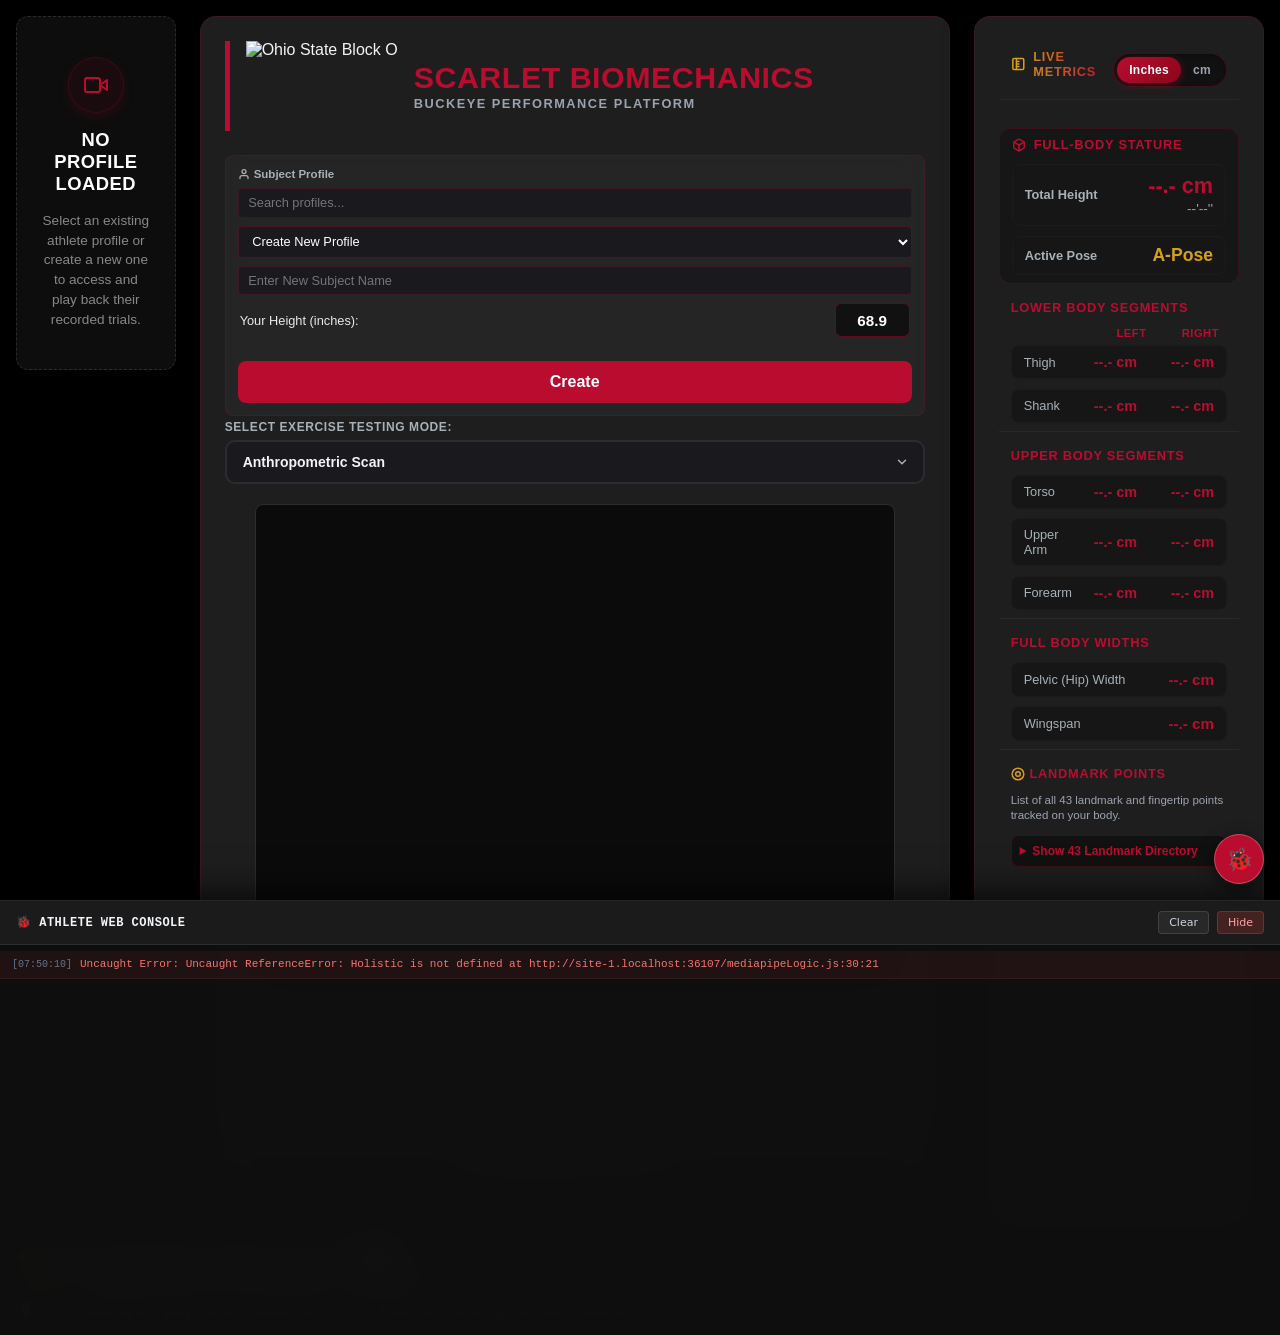
==== commit 084d2e0d: "Revert "Start fixing wingspan" This reverts commit fedbd124fbf0b3d4cebb55ab4534a8f4dcc5d9ba." ====
--- a/index.html
+++ b/index.html
@@ -5,7 +5,296 @@
   <meta name="viewport" content="width=device-width, initial-scale=1.0">
   <title>Scarlet Biomechanics: Advanced Movement Analysis</title>
   
-
+  <!-- Mobile Console Logger Overlay (Self-contained) -->
+  <script>
+    (function() {
+      const originalLog = console.log;
+      const originalWarn = console.warn;
+      const originalError = console.error;
+      const originalInfo = console.info;
+
+      const logHistory = [];
+      let panel = null;
+      let logContainer = null;
+      let badge = null;
+      let unreadCount = 0;
+
+      function formatMsg(args) {
+        return Array.from(args).map(arg => {
+          if (typeof arg === 'object') {
+            try {
+              return JSON.stringify(arg, (key, value) => {
+                if (typeof value === 'function') return '[Function]';
+                if (value instanceof Element) return `<${value.tagName.toLowerCase()}>`;
+                return value;
+              }, 2);
+            } catch (e) {
+              return '[Object (Circular or Unserializable)]';
+            }
+          }
+          return String(arg);
+        }).join(' ');
+      }
+
+      function addLog(type, text) {
+        const time = new Date().toTimeString().split(' ')[0];
+        const logItem = { type, text, time };
+        logHistory.push(logItem);
+
+        // Keep last 400 logs to prevent memory leaks
+        if (logHistory.length > 400) {
+          logHistory.shift();
+        }
+
+        if (logContainer) {
+          renderLogItem(logItem);
+        }
+
+        if (panel && !panel.classList.contains('open')) {
+          unreadCount++;
+          updateBadge();
+        }
+      }
+
+      function renderLogItem(logItem) {
+        const row = document.createElement('div');
+        row.style.padding = '6px 12px';
+        row.style.borderBottom = '1px solid rgba(255,255,255,0.05)';
+        row.style.whiteSpace = 'pre-wrap';
+        row.style.wordBreak = 'break-word';
+        row.style.lineHeight = '1.4';
+        
+        let color = '#e2e8f0';
+        let bg = 'transparent';
+        if (logItem.type === 'error') {
+          color = '#f87171';
+          bg = 'rgba(239, 68, 68, 0.08)';
+        } else if (logItem.type === 'warn') {
+          color = '#fbbf24';
+          bg = 'rgba(245, 158, 11, 0.05)';
+        } else if (logItem.type === 'info') {
+          color = '#60a5fa';
+        } else if (logItem.type === 'success') {
+          color = '#34d399';
+        }
+
+        row.style.color = color;
+        row.style.background = bg;
+        row.innerHTML = `<span style="color: #64748b; font-size: 10px; margin-right: 8px;">[${logItem.time}]</span>${logItem.text}`;
+        logContainer.appendChild(row);
+        logContainer.scrollTop = logContainer.scrollHeight;
+      }
+
+      console.log = function() {
+        const text = formatMsg(arguments);
+        if (text.toLowerCase().includes('successfully initialized') || text.toLowerCase().includes('metadata loaded') || text.toLowerCase().includes('active tracking')) {
+          addLog('success', text);
+        } else {
+          addLog('log', text);
+        }
+        originalLog.apply(console, arguments);
+      };
+
+      console.warn = function() {
+        addLog('warn', formatMsg(arguments));
+        originalWarn.apply(console, arguments);
+      };
+
+      console.error = function() {
+        addLog('error', formatMsg(arguments));
+        originalError.apply(console, arguments);
+      };
+
+      console.info = function() {
+        addLog('info', formatMsg(arguments));
+        originalInfo.apply(console, arguments);
+      };
+
+      // Catch global errors
+      window.addEventListener('error', function(e) {
+        addLog('error', `Uncaught Error: ${e.message} at ${e.filename}:${e.lineno}:${e.colno}`);
+      });
+
+      window.addEventListener('unhandledrejection', function(e) {
+        addLog('error', `Unhandled Promise Rejection: ${formatMsg([e.reason])}`);
+      });
+
+      function updateBadge() {
+        if (!badge) return;
+        if (unreadCount > 0) {
+          badge.textContent = unreadCount > 99 ? '99+' : unreadCount;
+          badge.style.display = 'flex';
+        } else {
+          badge.style.display = 'none';
+        }
+      }
+
+      function initConsoleUI() {
+        if (document.getElementById('mobile-console-fab')) return;
+
+        // Styles
+        const style = document.createElement('style');
+        style.innerHTML = `
+          #mobile-console-fab {
+            position: fixed;
+            bottom: 16px;
+            right: 16px;
+            z-index: 999999;
+            background: #BA0C2F;
+            color: white;
+            border: 1px solid rgba(255,255,255,0.25);
+            box-shadow: 0 4px 16px rgba(0,0,0,0.6);
+            border-radius: 50%;
+            width: 50px;
+            height: 50px;
+            display: flex;
+            align-items: center;
+            justify-content: center;
+            font-family: system-ui, sans-serif;
+            font-size: 22px;
+            cursor: pointer;
+            user-select: none;
+            touch-action: manipulation;
+          }
+          #mobile-console-badge {
+            position: absolute;
+            top: -4px;
+            right: -4px;
+            background: #ef4444;
+            color: white;
+            border-radius: 10px;
+            font-size: 10px;
+            font-weight: bold;
+            height: 18px;
+            min-width: 18px;
+            padding: 0 4px;
+            display: none;
+            align-items: center;
+            justify-content: center;
+            border: 1px solid #1e1e1e;
+          }
+          #mobile-console-panel {
+            position: fixed;
+            bottom: 0;
+            left: 0;
+            right: 0;
+            height: 50vh;
+            z-index: 999998;
+            background: rgba(15, 15, 15, 0.96);
+            backdrop-filter: blur(20px);
+            -webkit-backdrop-filter: blur(20px);
+            border-top: 1.5px solid rgba(255,255,255,0.1);
+            box-shadow: 0 -8px 32px rgba(0,0,0,0.7);
+            display: flex;
+            flex-direction: column;
+            font-family: 'Consolas', 'Courier New', monospace;
+            font-size: 11px;
+            color: #e2e8f0;
+            transform: translateY(100%);
+            transition: transform 0.25s cubic-bezier(0.16, 1, 0.3, 1);
+            box-sizing: border-box;
+          }
+          #mobile-console-panel.open {
+            transform: translateY(0);
+          }
+          #mobile-console-header {
+            display: flex;
+            align-items: center;
+            justify-content: space-between;
+            padding: 10px 16px;
+            background: rgba(30, 30, 30, 0.8);
+            border-bottom: 1px solid rgba(255,255,255,0.08);
+            user-select: none;
+          }
+          #mobile-console-title {
+            font-weight: bold;
+            color: #f1f5f9;
+            font-size: 12px;
+            letter-spacing: 0.5px;
+          }
+          #mobile-console-controls {
+            display: flex;
+            gap: 8px;
+          }
+          .mobile-console-btn {
+            background: rgba(255,255,255,0.06);
+            border: 1px solid rgba(255,255,255,0.12);
+            color: #cbd5e1;
+            padding: 4px 10px;
+            border-radius: 4px;
+            cursor: pointer;
+            font-size: 11px;
+            font-family: system-ui, sans-serif;
+            transition: all 0.15s ease;
+            touch-action: manipulation;
+          }
+          .mobile-console-btn:active {
+            background: rgba(255,255,255,0.18);
+            transform: scale(0.95);
+          }
+        `;
+        document.head.appendChild(style);
+
+        // FAB Button
+        const fab = document.createElement('div');
+        fab.id = 'mobile-console-fab';
+        fab.innerHTML = '🐞';
+        
+        badge = document.createElement('div');
+        badge.id = 'mobile-console-badge';
+        fab.appendChild(badge);
+        document.body.appendChild(fab);
+
+        // Panel
+        panel = document.createElement('div');
+        panel.id = 'mobile-console-panel';
+        panel.innerHTML = `
+          <div id="mobile-console-header">
+            <div id="mobile-console-title">🐞 ATHLETE WEB CONSOLE</div>
+            <div id="mobile-console-controls">
+              <button class="mobile-console-btn" id="btn-console-clear">Clear</button>
+              <button class="mobile-console-btn" id="btn-console-close" style="background: rgba(239,68,68,0.2); border-color: rgba(239,68,68,0.3); color: #fca5a5;">Hide</button>
+            </div>
+          </div>
+          <div id="mobile-console-logs" style="flex: 1; overflow-y: auto; padding: 6px 0;"></div>
+        `;
+        document.body.appendChild(panel);
+        logContainer = document.getElementById('mobile-console-logs');
+
+        // Render previous logs
+        logHistory.forEach(renderLogItem);
+
+        // Listeners
+        fab.addEventListener('click', () => {
+          panel.classList.toggle('open');
+          if (panel.classList.contains('open')) {
+            unreadCount = 0;
+            updateBadge();
+            // Scroll to end
+            setTimeout(() => {
+              logContainer.scrollTop = logContainer.scrollHeight;
+            }, 50);
+          }
+        });
+
+        document.getElementById('btn-console-clear').addEventListener('click', () => {
+          logHistory.length = 0;
+          logContainer.innerHTML = '';
+        });
+
+        document.getElementById('btn-console-close').addEventListener('click', () => {
+          panel.classList.remove('open');
+        });
+      }
+
+      // Initialize when DOM content is fully loaded
+      if (document.readyState === 'loading') {
+        document.addEventListener('DOMContentLoaded', initConsoleUI);
+      } else {
+        initConsoleUI();
+      }
+    })();
+  </script>
 
   <!-- MediaPipe Holistic CDN -->
   <script src="https://cdn.jsdelivr.net/npm/@mediapipe/camera_utils/camera_utils.js" crossorigin="anonymous"></script>
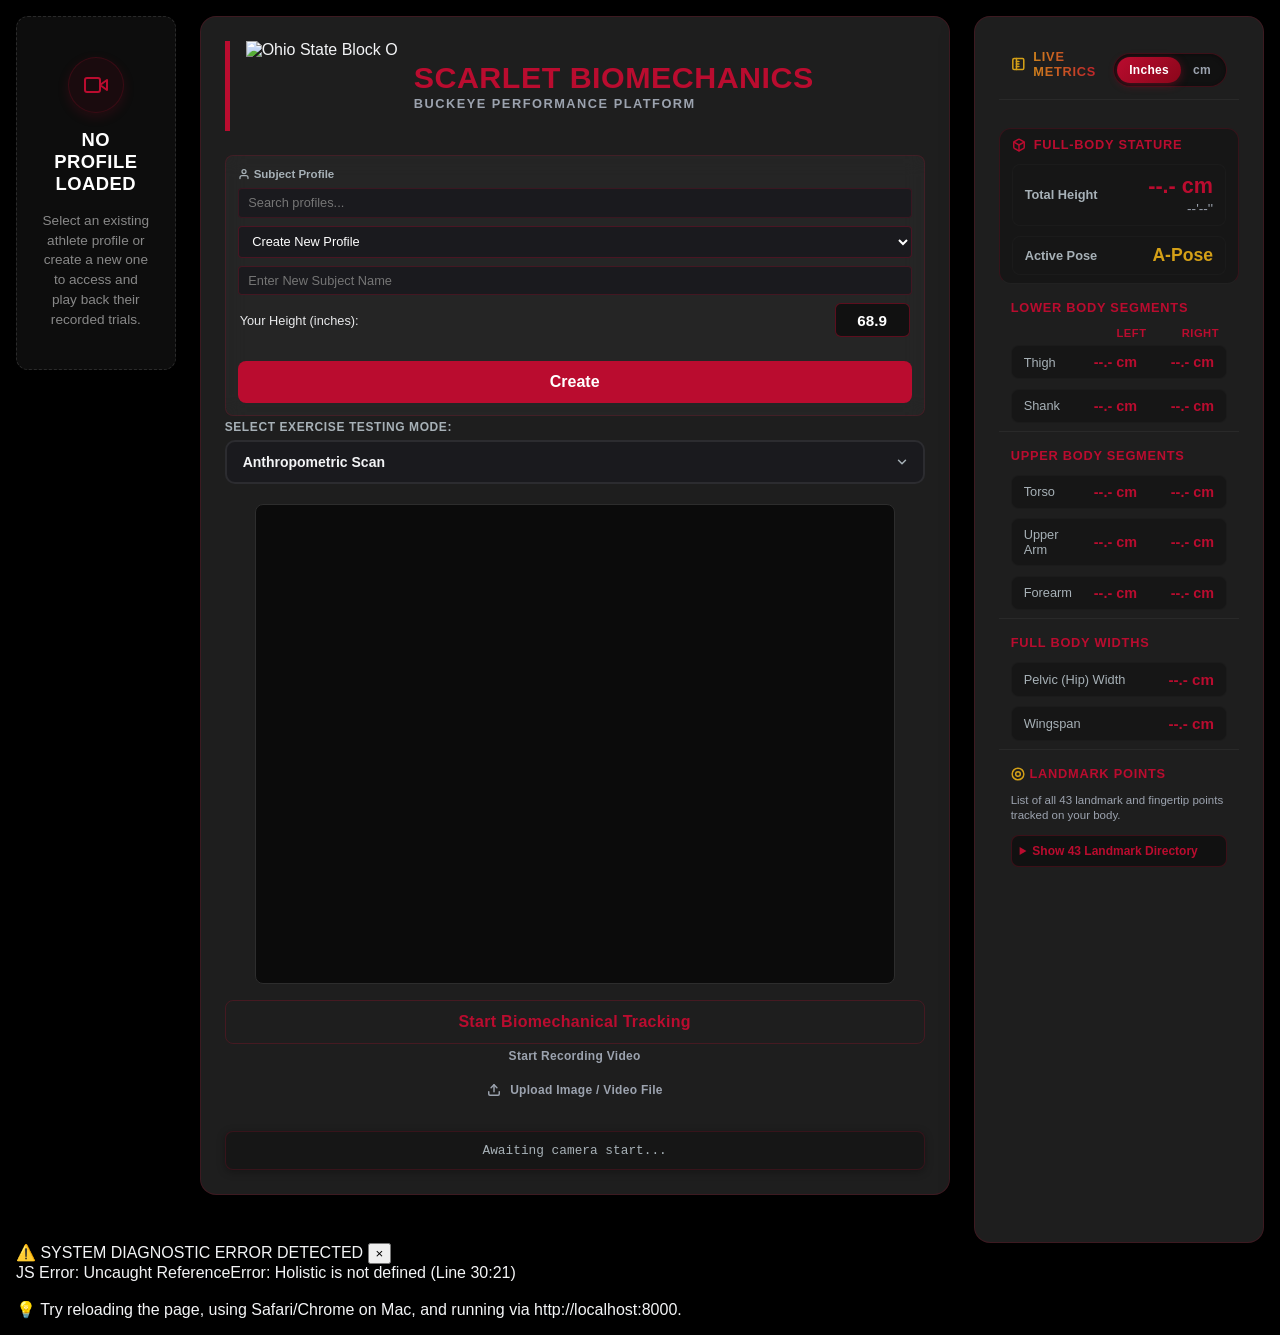
==== commit 7f77b707: "Remove mobile console" ====
--- a/index.html
+++ b/index.html
@@ -5,296 +5,7 @@
   <meta name="viewport" content="width=device-width, initial-scale=1.0">
   <title>Scarlet Biomechanics: Advanced Movement Analysis</title>
   
-  <!-- Mobile Console Logger Overlay (Self-contained) -->
-  <script>
-    (function() {
-      const originalLog = console.log;
-      const originalWarn = console.warn;
-      const originalError = console.error;
-      const originalInfo = console.info;
-
-      const logHistory = [];
-      let panel = null;
-      let logContainer = null;
-      let badge = null;
-      let unreadCount = 0;
-
-      function formatMsg(args) {
-        return Array.from(args).map(arg => {
-          if (typeof arg === 'object') {
-            try {
-              return JSON.stringify(arg, (key, value) => {
-                if (typeof value === 'function') return '[Function]';
-                if (value instanceof Element) return `<${value.tagName.toLowerCase()}>`;
-                return value;
-              }, 2);
-            } catch (e) {
-              return '[Object (Circular or Unserializable)]';
-            }
-          }
-          return String(arg);
-        }).join(' ');
-      }
-
-      function addLog(type, text) {
-        const time = new Date().toTimeString().split(' ')[0];
-        const logItem = { type, text, time };
-        logHistory.push(logItem);
-
-        // Keep last 400 logs to prevent memory leaks
-        if (logHistory.length > 400) {
-          logHistory.shift();
-        }
-
-        if (logContainer) {
-          renderLogItem(logItem);
-        }
-
-        if (panel && !panel.classList.contains('open')) {
-          unreadCount++;
-          updateBadge();
-        }
-      }
-
-      function renderLogItem(logItem) {
-        const row = document.createElement('div');
-        row.style.padding = '6px 12px';
-        row.style.borderBottom = '1px solid rgba(255,255,255,0.05)';
-        row.style.whiteSpace = 'pre-wrap';
-        row.style.wordBreak = 'break-word';
-        row.style.lineHeight = '1.4';
-        
-        let color = '#e2e8f0';
-        let bg = 'transparent';
-        if (logItem.type === 'error') {
-          color = '#f87171';
-          bg = 'rgba(239, 68, 68, 0.08)';
-        } else if (logItem.type === 'warn') {
-          color = '#fbbf24';
-          bg = 'rgba(245, 158, 11, 0.05)';
-        } else if (logItem.type === 'info') {
-          color = '#60a5fa';
-        } else if (logItem.type === 'success') {
-          color = '#34d399';
-        }
-
-        row.style.color = color;
-        row.style.background = bg;
-        row.innerHTML = `<span style="color: #64748b; font-size: 10px; margin-right: 8px;">[${logItem.time}]</span>${logItem.text}`;
-        logContainer.appendChild(row);
-        logContainer.scrollTop = logContainer.scrollHeight;
-      }
-
-      console.log = function() {
-        const text = formatMsg(arguments);
-        if (text.toLowerCase().includes('successfully initialized') || text.toLowerCase().includes('metadata loaded') || text.toLowerCase().includes('active tracking')) {
-          addLog('success', text);
-        } else {
-          addLog('log', text);
-        }
-        originalLog.apply(console, arguments);
-      };
-
-      console.warn = function() {
-        addLog('warn', formatMsg(arguments));
-        originalWarn.apply(console, arguments);
-      };
-
-      console.error = function() {
-        addLog('error', formatMsg(arguments));
-        originalError.apply(console, arguments);
-      };
-
-      console.info = function() {
-        addLog('info', formatMsg(arguments));
-        originalInfo.apply(console, arguments);
-      };
-
-      // Catch global errors
-      window.addEventListener('error', function(e) {
-        addLog('error', `Uncaught Error: ${e.message} at ${e.filename}:${e.lineno}:${e.colno}`);
-      });
-
-      window.addEventListener('unhandledrejection', function(e) {
-        addLog('error', `Unhandled Promise Rejection: ${formatMsg([e.reason])}`);
-      });
-
-      function updateBadge() {
-        if (!badge) return;
-        if (unreadCount > 0) {
-          badge.textContent = unreadCount > 99 ? '99+' : unreadCount;
-          badge.style.display = 'flex';
-        } else {
-          badge.style.display = 'none';
-        }
-      }
-
-      function initConsoleUI() {
-        if (document.getElementById('mobile-console-fab')) return;
-
-        // Styles
-        const style = document.createElement('style');
-        style.innerHTML = `
-          #mobile-console-fab {
-            position: fixed;
-            bottom: 16px;
-            right: 16px;
-            z-index: 999999;
-            background: #BA0C2F;
-            color: white;
-            border: 1px solid rgba(255,255,255,0.25);
-            box-shadow: 0 4px 16px rgba(0,0,0,0.6);
-            border-radius: 50%;
-            width: 50px;
-            height: 50px;
-            display: flex;
-            align-items: center;
-            justify-content: center;
-            font-family: system-ui, sans-serif;
-            font-size: 22px;
-            cursor: pointer;
-            user-select: none;
-            touch-action: manipulation;
-          }
-          #mobile-console-badge {
-            position: absolute;
-            top: -4px;
-            right: -4px;
-            background: #ef4444;
-            color: white;
-            border-radius: 10px;
-            font-size: 10px;
-            font-weight: bold;
-            height: 18px;
-            min-width: 18px;
-            padding: 0 4px;
-            display: none;
-            align-items: center;
-            justify-content: center;
-            border: 1px solid #1e1e1e;
-          }
-          #mobile-console-panel {
-            position: fixed;
-            bottom: 0;
-            left: 0;
-            right: 0;
-            height: 50vh;
-            z-index: 999998;
-            background: rgba(15, 15, 15, 0.96);
-            backdrop-filter: blur(20px);
-            -webkit-backdrop-filter: blur(20px);
-            border-top: 1.5px solid rgba(255,255,255,0.1);
-            box-shadow: 0 -8px 32px rgba(0,0,0,0.7);
-            display: flex;
-            flex-direction: column;
-            font-family: 'Consolas', 'Courier New', monospace;
-            font-size: 11px;
-            color: #e2e8f0;
-            transform: translateY(100%);
-            transition: transform 0.25s cubic-bezier(0.16, 1, 0.3, 1);
-            box-sizing: border-box;
-          }
-          #mobile-console-panel.open {
-            transform: translateY(0);
-          }
-          #mobile-console-header {
-            display: flex;
-            align-items: center;
-            justify-content: space-between;
-            padding: 10px 16px;
-            background: rgba(30, 30, 30, 0.8);
-            border-bottom: 1px solid rgba(255,255,255,0.08);
-            user-select: none;
-          }
-          #mobile-console-title {
-            font-weight: bold;
-            color: #f1f5f9;
-            font-size: 12px;
-            letter-spacing: 0.5px;
-          }
-          #mobile-console-controls {
-            display: flex;
-            gap: 8px;
-          }
-          .mobile-console-btn {
-            background: rgba(255,255,255,0.06);
-            border: 1px solid rgba(255,255,255,0.12);
-            color: #cbd5e1;
-            padding: 4px 10px;
-            border-radius: 4px;
-            cursor: pointer;
-            font-size: 11px;
-            font-family: system-ui, sans-serif;
-            transition: all 0.15s ease;
-            touch-action: manipulation;
-          }
-          .mobile-console-btn:active {
-            background: rgba(255,255,255,0.18);
-            transform: scale(0.95);
-          }
-        `;
-        document.head.appendChild(style);
-
-        // FAB Button
-        const fab = document.createElement('div');
-        fab.id = 'mobile-console-fab';
-        fab.innerHTML = '🐞';
-        
-        badge = document.createElement('div');
-        badge.id = 'mobile-console-badge';
-        fab.appendChild(badge);
-        document.body.appendChild(fab);
-
-        // Panel
-        panel = document.createElement('div');
-        panel.id = 'mobile-console-panel';
-        panel.innerHTML = `
-          <div id="mobile-console-header">
-            <div id="mobile-console-title">🐞 ATHLETE WEB CONSOLE</div>
-            <div id="mobile-console-controls">
-              <button class="mobile-console-btn" id="btn-console-clear">Clear</button>
-              <button class="mobile-console-btn" id="btn-console-close" style="background: rgba(239,68,68,0.2); border-color: rgba(239,68,68,0.3); color: #fca5a5;">Hide</button>
-            </div>
-          </div>
-          <div id="mobile-console-logs" style="flex: 1; overflow-y: auto; padding: 6px 0;"></div>
-        `;
-        document.body.appendChild(panel);
-        logContainer = document.getElementById('mobile-console-logs');
-
-        // Render previous logs
-        logHistory.forEach(renderLogItem);
-
-        // Listeners
-        fab.addEventListener('click', () => {
-          panel.classList.toggle('open');
-          if (panel.classList.contains('open')) {
-            unreadCount = 0;
-            updateBadge();
-            // Scroll to end
-            setTimeout(() => {
-              logContainer.scrollTop = logContainer.scrollHeight;
-            }, 50);
-          }
-        });
-
-        document.getElementById('btn-console-clear').addEventListener('click', () => {
-          logHistory.length = 0;
-          logContainer.innerHTML = '';
-        });
-
-        document.getElementById('btn-console-close').addEventListener('click', () => {
-          panel.classList.remove('open');
-        });
-      }
-
-      // Initialize when DOM content is fully loaded
-      if (document.readyState === 'loading') {
-        document.addEventListener('DOMContentLoaded', initConsoleUI);
-      } else {
-        initConsoleUI();
-      }
-    })();
-  </script>
+
 
   <!-- MediaPipe Holistic CDN -->
   <script src="https://cdn.jsdelivr.net/npm/@mediapipe/camera_utils/camera_utils.js" crossorigin="anonymous"></script>
